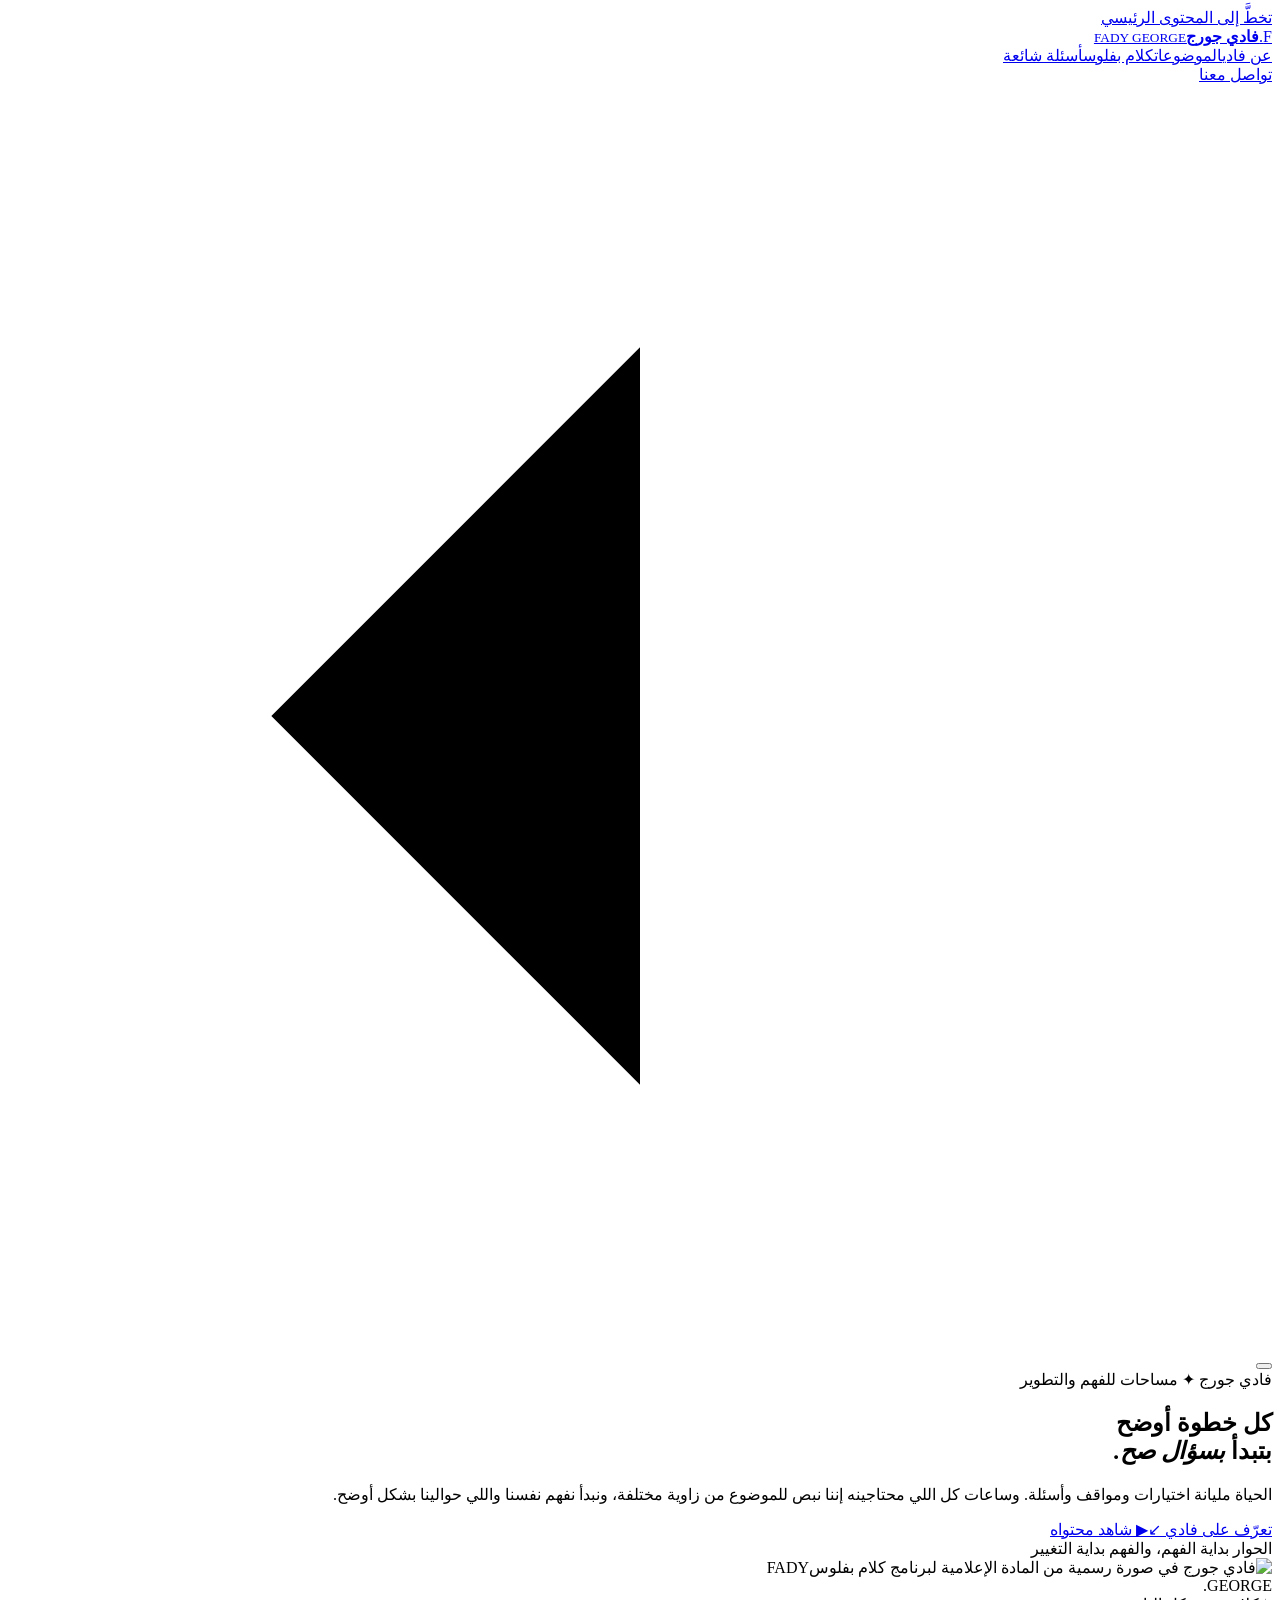
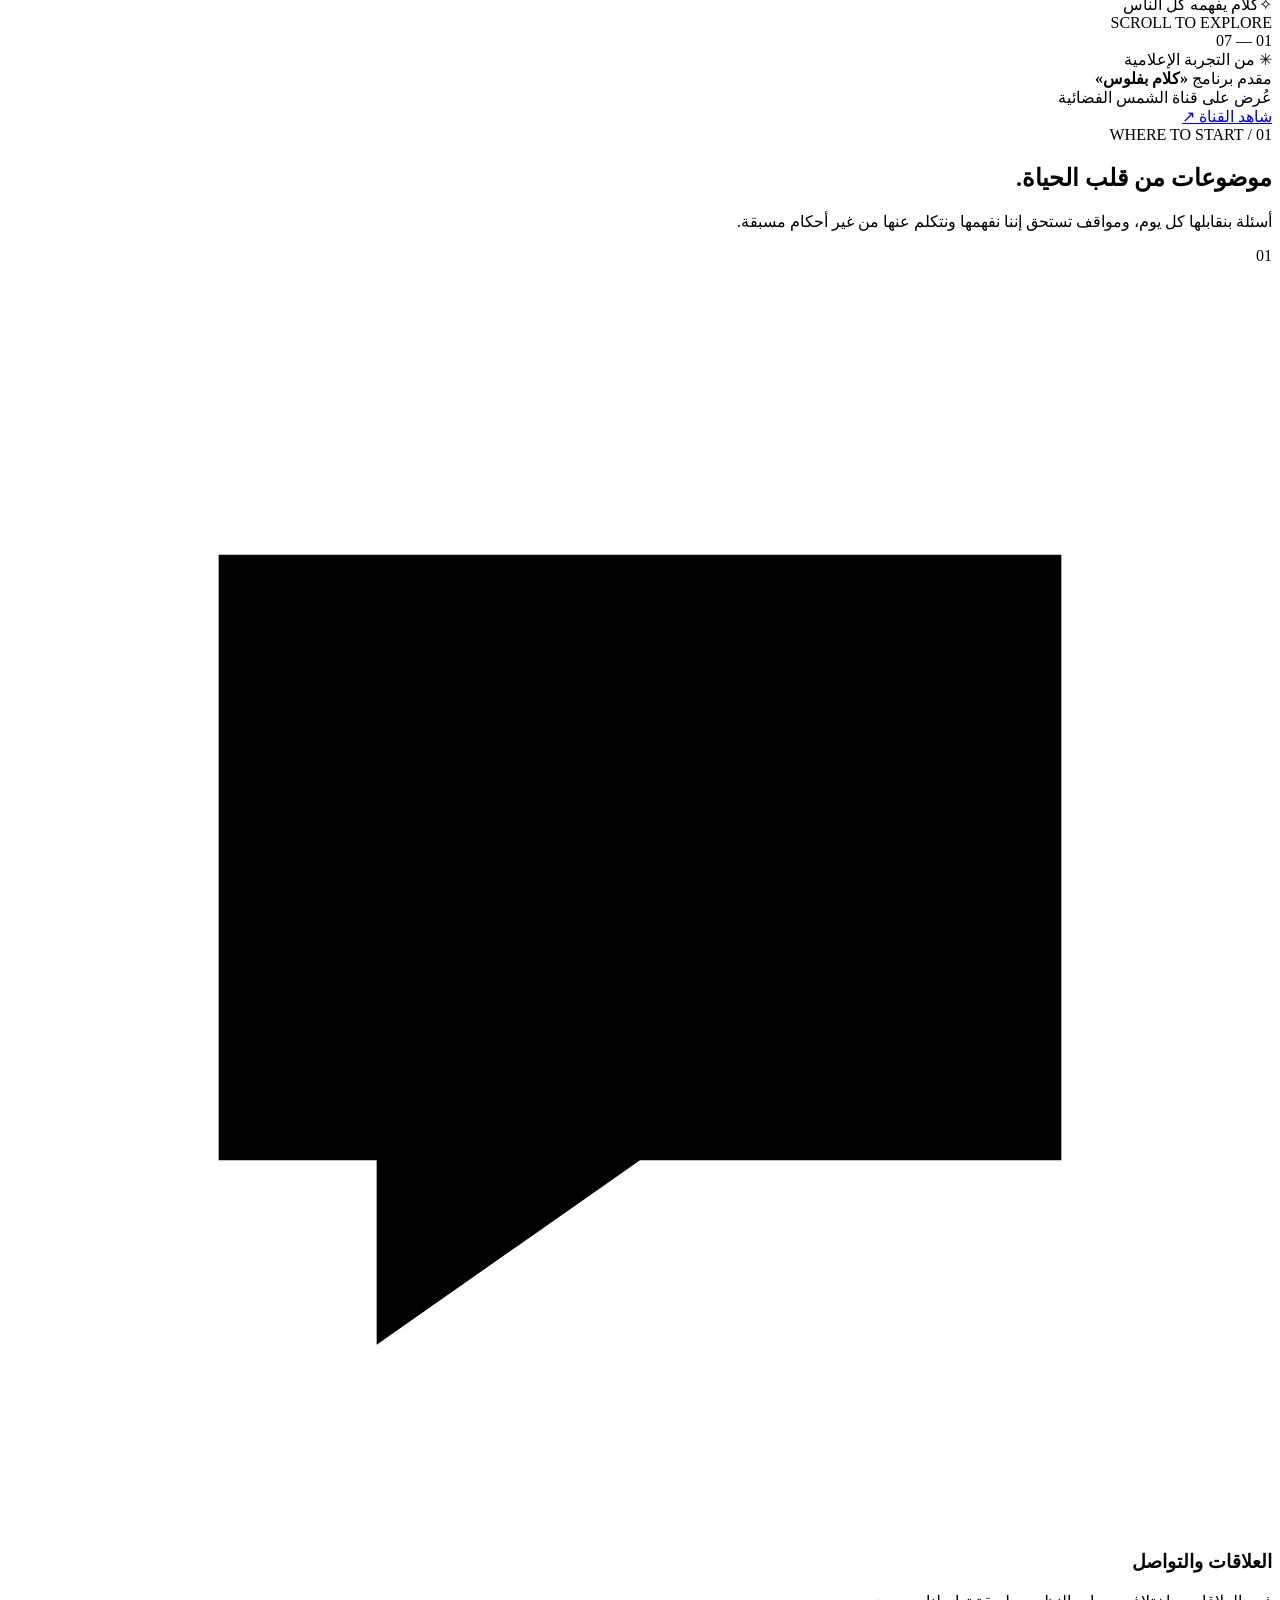
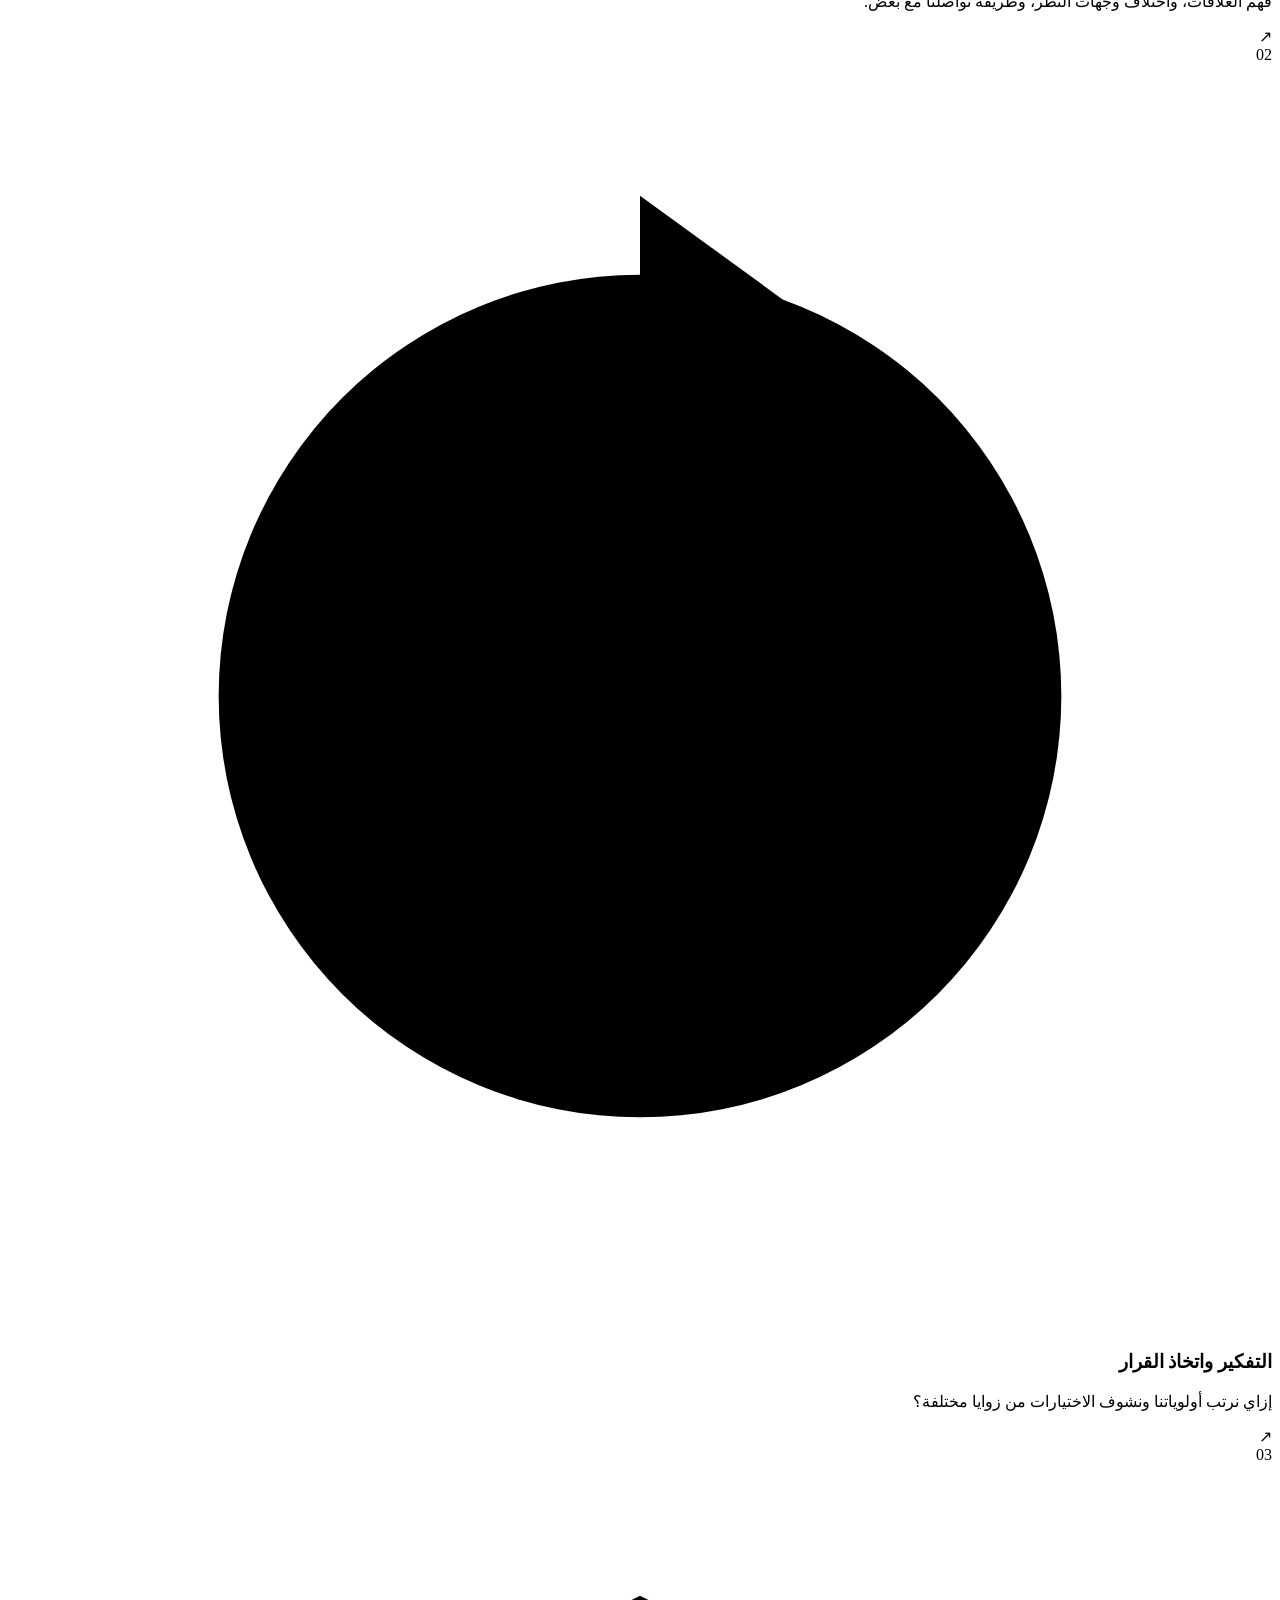
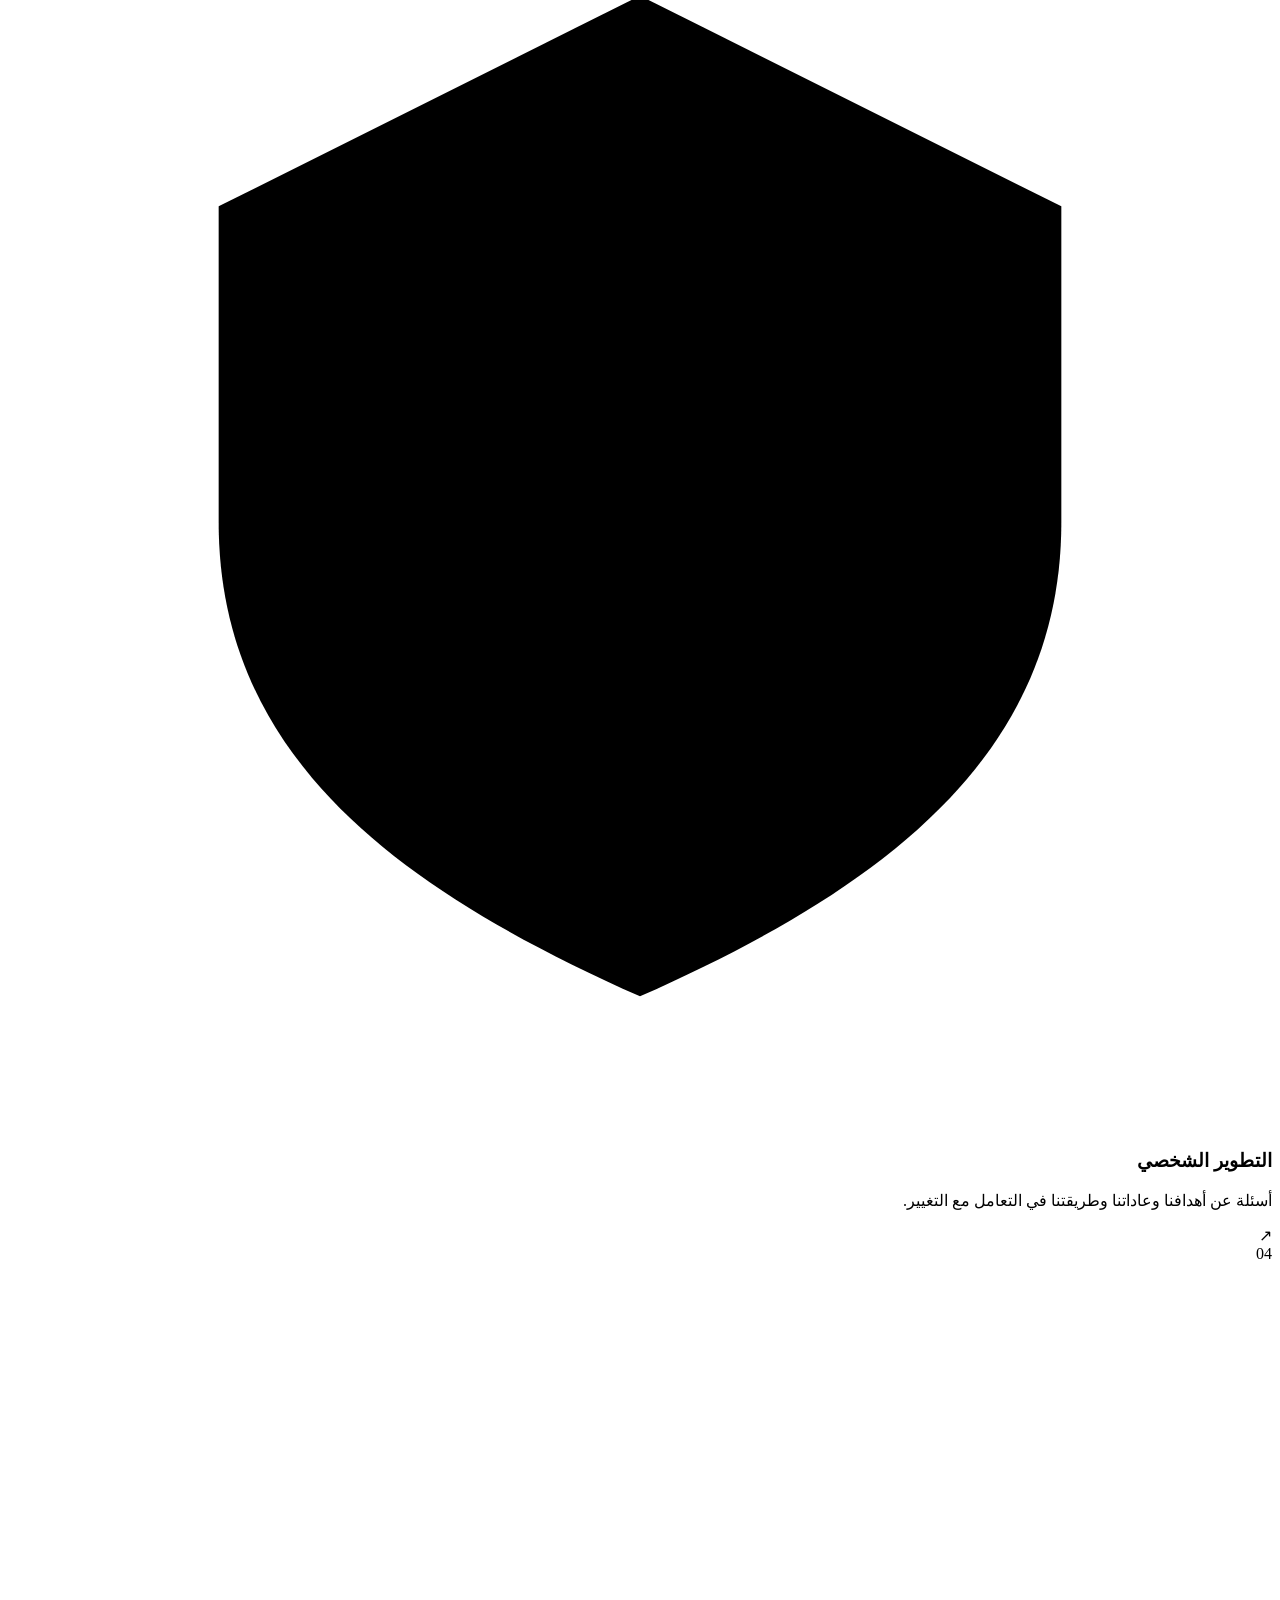
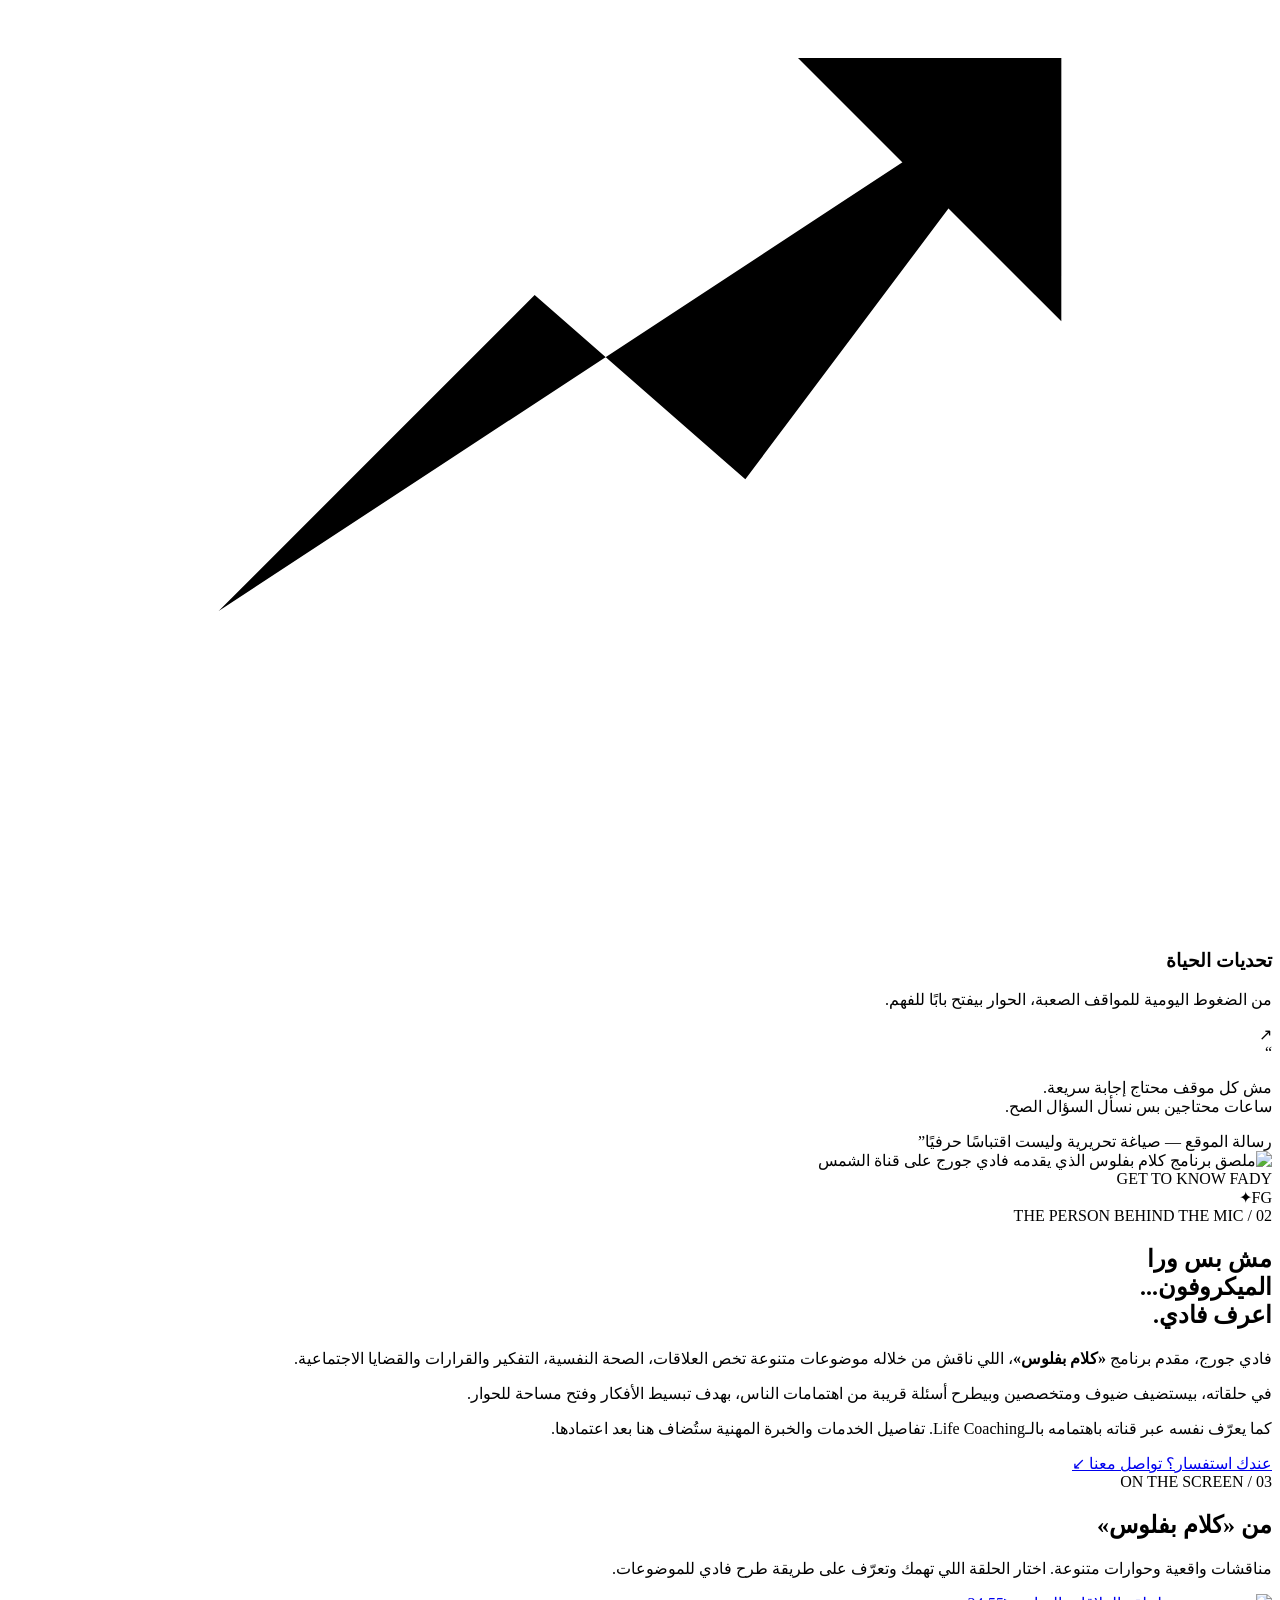
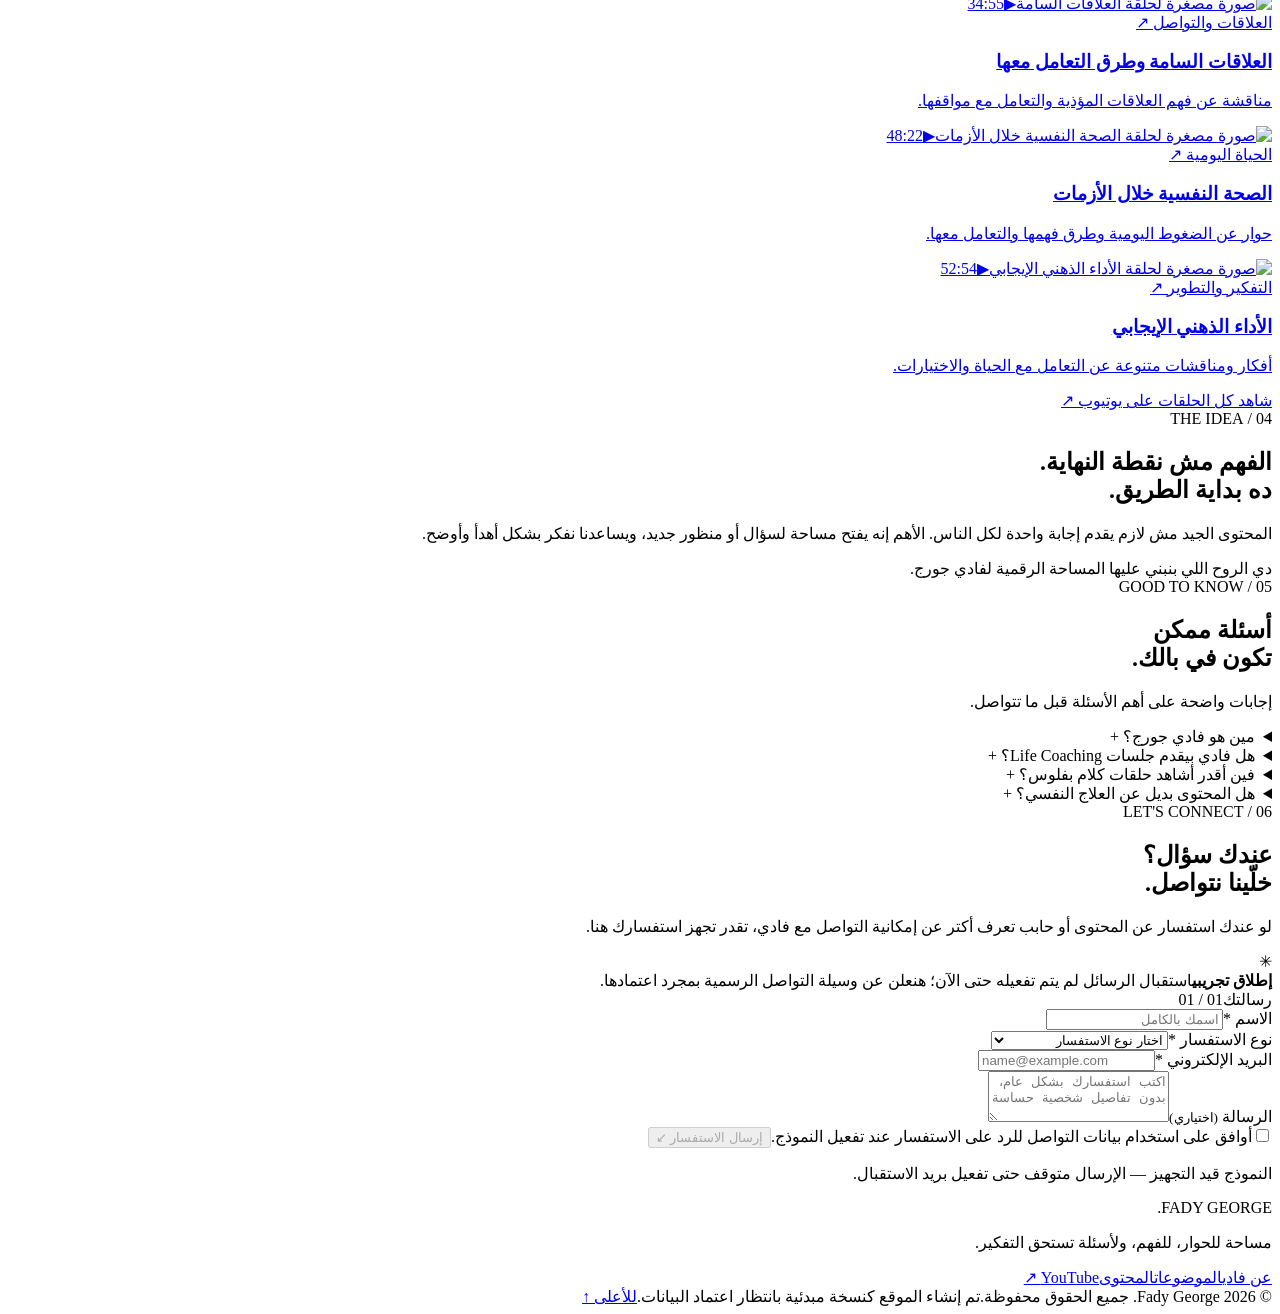
==== index.html @ 12292060 "feat: add Fady George landing page (index.html)" ====
<!doctype html>
<html lang="ar" dir="rtl">
<head>
  <meta charset="UTF-8" />
  <meta name="viewport" content="width=device-width, initial-scale=1" />
  <meta name="theme-color" content="#f6f0e8" />
  <meta name="description" content="تعرّف على فادي جورج، مقدم برنامج كلام بفلوس، واكتشف محتوى عن العلاقات والتفكير وتحديات الحياة اليومية. للاستفسارات والتواصل." />
  <meta property="og:type" content="website" />
  <meta property="og:locale" content="ar_EG" />
  <meta property="og:title" content="فادي جورج | كل خطوة أوضح بتبدأ بسؤال صح" />
  <meta property="og:description" content="فادي جورج — حوارات وأفكار عن العلاقات والقرارات وتطوير الذات. تعرف عليه وعلى برنامج كلام بفلوس." />
  <meta property="og:image" content="/assets/fady-portrait.webp" />
  <meta name="color-scheme" content="light" />
  <link rel="icon" type="image/svg+xml" href="/assets/favicon.svg" />
  <link rel="preconnect" href="https://fonts.googleapis.com" />
  <link rel="preconnect" href="https://fonts.gstatic.com" crossorigin />
  <link href="https://fonts.googleapis.com/css2?family=Cairo:wght@400;500;600;700;800&family=IBM+Plex+Sans+Arabic:wght@400;500;600;700&display=swap" rel="stylesheet" />
  <link rel="stylesheet" href="/styles.css" />
  <script defer src="/script.js"></script>
  <title>فادي جورج | Fady George</title>
</head>
<body>
  <a class="skip-link" href="#main">تخطَّ إلى المحتوى الرئيسي</a>
  <header class="site-header" id="top">
    <div class="container nav-inner">
      <a class="brand" href="#top" aria-label="فادي جورج - الصفحة الرئيسية"><span class="brand-symbol" aria-hidden="true">F<span class="dot">.</span></span><span class="brand-name"><strong>فادي جورج</strong><small>FADY GEORGE</small></span></a>
      <nav class="site-nav" id="site-nav" aria-label="القائمة الرئيسية">
        <a href="#about">عن فادي</a><a href="#topics">الموضوعات</a><a href="#media">كلام بفلوس</a><a href="#questions">أسئلة شائعة</a>
      </nav>
      <a class="nav-cta" href="#contact">تواصل معنا <svg viewBox="0 0 24 24" aria-hidden="true"><path d="M19 12H5m7 7-7-7 7-7"/></svg></a>
      <button class="menu-toggle" id="menu-toggle" type="button" aria-label="فتح القائمة" aria-expanded="false" aria-controls="site-nav"><span></span><span></span><span></span></button>
    </div>
  </header>
  <main id="main">
    <section class="hero" aria-labelledby="hero-title">
      <div class="hero-dust hero-dust-one" aria-hidden="true"></div><div class="hero-dust hero-dust-two" aria-hidden="true"></div>
      <div class="container hero-grid">
        <div class="hero-copy" data-reveal>
          <div class="eyebrow"><span class="eyebrow-line"></span> فادي جورج <span class="eyebrow-star">✦</span> مساحات للفهم والتطوير</div>
          <h1 id="hero-title">كل خطوة أوضح<br />بتبدأ <em>بسؤال صح.</em></h1>
          <p class="hero-description">الحياة مليانة اختيارات ومواقف وأسئلة. وساعات كل اللي محتاجينه إننا نبص للموضوع من زاوية مختلفة، ونبدأ نفهم نفسنا واللي حوالينا بشكل أوضح.</p>
          <div class="hero-actions"><a class="button button-dark" href="#about">تعرّف على فادي <span aria-hidden="true">↙</span></a><a class="button button-text" href="#media"><span class="play-ring" aria-hidden="true">▶</span> شاهد محتواه</a></div>
          <div class="hero-foot"><span class="mini-line"></span><span>الحوار بداية الفهم، والفهم بداية التغيير</span></div>
        </div>
        <div class="hero-visual" data-reveal>
          <div class="photo-arch"><div class="photo-halo"></div><img src="/assets/fady-portrait.webp" alt="فادي جورج في صورة رسمية من المادة الإعلامية لبرنامج كلام بفلوس" width="510" height="527" fetchpriority="high" /><span class="photo-caption">FADY<br>GEORGE<span class="small-dot">.</span></span></div>
          <div class="floating-chip"><span class="chip-icon" aria-hidden="true">✧</span><span>كلام يفهمه كل الناس</span></div>
          <div class="arc-decor" aria-hidden="true"></div>
        </div>
      </div>
      <div class="hero-bottom"><div class="container"><span>SCROLL TO EXPLORE</span><div class="scroll-mark"></div><span>01 — 07</span></div></div>
    </section>
    <section class="media-strip" aria-label="الظهور الإعلامي"><div class="container media-strip-inner"><div class="media-strip-label"><span class="tiny-star">✳</span> من التجربة الإعلامية</div><div class="media-strip-title">مقدم برنامج <strong>«كلام بفلوس»</strong></div><span class="media-divider"></span><div class="media-strip-note">عُرض على قناة الشمس الفضائية</div><a href="https://www.youtube.com/@fadygeorge81" target="_blank" rel="noopener noreferrer" class="media-strip-link">شاهد القناة <span aria-hidden="true">↗</span></a></div></section>
    <section class="section section-topics" id="topics" aria-labelledby="topics-title"><div class="container"><div class="section-heading"><div><span class="section-index">01 / WHERE TO START</span><h2 id="topics-title">موضوعات من <span class="serif-accent">قلب الحياة.</span></h2></div><p>أسئلة بنقابلها كل يوم، ومواقف تستحق إننا نفهمها ونتكلم عنها من غير أحكام مسبقة.</p></div><div class="topics-grid">
      <article class="topic-card topic-card-one"><span class="topic-number">01</span><span class="topic-icon" aria-hidden="true"><svg viewBox="0 0 48 48"><path d="M8 11h32v23H24l-10 7v-7H8z"/><path d="M15 19h18M15 26h13"/></svg></span><div><h3>العلاقات والتواصل</h3><p>فهم العلاقات، واختلاف وجهات النظر، وطريقة تواصلنا مع بعض.</p></div><span class="topic-arrow" aria-hidden="true">↗</span></article>
      <article class="topic-card topic-card-two"><span class="topic-number">02</span><span class="topic-icon" aria-hidden="true"><svg viewBox="0 0 48 48"><circle cx="24" cy="24" r="16"/><circle cx="24" cy="24" r="9"/><path d="M24 5v19l11-11"/></svg></span><div><h3>التفكير واتخاذ القرار</h3><p>إزاي نرتب أولوياتنا ونشوف الاختيارات من زوايا مختلفة؟</p></div><span class="topic-arrow" aria-hidden="true">↗</span></article>
      <article class="topic-card topic-card-three"><span class="topic-number">03</span><span class="topic-icon" aria-hidden="true"><svg viewBox="0 0 48 48"><path d="M24 5 8 13v12c0 9 7 14 16 18 9-4 16-9 16-18V13z"/><path d="m17 24 5 5 10-11"/></svg></span><div><h3>التطوير الشخصي</h3><p>أسئلة عن أهدافنا وعاداتنا وطريقتنا في التعامل مع التغيير.</p></div><span class="topic-arrow" aria-hidden="true">↗</span></article>
      <article class="topic-card topic-card-four"><span class="topic-number">04</span><span class="topic-icon" aria-hidden="true"><svg viewBox="0 0 48 48"><path d="M8 36 20 24l8 7 12-16"/><path d="M30 15h10v10"/><path d="M7 43h35"/></svg></span><div><h3>تحديات الحياة</h3><p>من الضغوط اليومية للمواقف الصعبة، الحوار بيفتح بابًا للفهم.</p></div><span class="topic-arrow" aria-hidden="true">↗</span></article>
    </div></div></section>
    <section class="quote-section"><div class="container quote-inner"><span class="quote-mark" aria-hidden="true">“</span><p>مش كل موقف محتاج إجابة سريعة.<br />ساعات محتاجين بس <span>نسأل السؤال الصح.</span></p><span class="quote-sub">رسالة الموقع — صياغة تحريرية وليست اقتباسًا حرفيًا</span><span class="quote-mark-end" aria-hidden="true">”</span></div></section>
    <section class="section about-section" id="about" aria-labelledby="about-title"><div class="container about-grid"><div class="about-visual"><div class="about-frame"><img src="/assets/program-poster.webp" alt="ملصق برنامج كلام بفلوس الذي يقدمه فادي جورج على قناة الشمس" loading="lazy" width="1050" height="1050" /></div><span class="about-vertical">GET TO KNOW FADY</span><div class="about-stamp" aria-hidden="true">FG<span>✦</span></div></div><div class="about-copy"><span class="section-index">02 / THE PERSON BEHIND THE MIC</span><h2 id="about-title">مش بس ورا<br />الميكروفون...<br /><span class="serif-accent">اعرف فادي.</span></h2><div class="gold-rule"></div><p>فادي جورج، مقدم برنامج <strong>«كلام بفلوس»</strong>، اللي ناقش من خلاله موضوعات متنوعة تخص العلاقات، الصحة النفسية، التفكير والقرارات والقضايا الاجتماعية.</p><p>في حلقاته، بيستضيف ضيوف ومتخصصين وبيطرح أسئلة قريبة من اهتمامات الناس، بهدف تبسيط الأفكار وفتح مساحة للحوار.</p><p class="about-caveat">كما يعرّف نفسه عبر قناته باهتمامه بالـLife Coaching. تفاصيل الخدمات والخبرة المهنية ستُضاف هنا بعد اعتمادها.</p><a class="inline-link" href="#contact">عندك استفسار؟ تواصل معنا <span aria-hidden="true">↙</span></a></div></div></section>
    <section class="section episodes-section" id="media" aria-labelledby="media-title"><div class="container"><div class="section-heading dark-heading"><div><span class="section-index">03 / ON THE SCREEN</span><h2 id="media-title">من «كلام <span class="serif-accent">بفلوس»</span></h2></div><p>مناقشات واقعية وحوارات متنوعة. اختار الحلقة اللي تهمك وتعرّف على طريقة طرح فادي للموضوعات.</p></div><div class="episode-grid">
      <a class="episode-card" href="https://www.youtube.com/watch?v=IcgzYA--VwU" target="_blank" rel="noopener noreferrer"><div class="episode-image"><img src="https://i.ytimg.com/vi/IcgzYA--VwU/hqdefault.jpg" loading="lazy" alt="صورة مصغرة لحلقة العلاقات السامة" width="480" height="360"/><span class="episode-play" aria-hidden="true">▶</span><span class="episode-duration">34:55</span></div><div class="episode-meta">العلاقات والتواصل <span>↗</span></div><h3>العلاقات السامة وطرق التعامل معها</h3><p>مناقشة عن فهم العلاقات المؤذية والتعامل مع مواقفها.</p></a>
      <a class="episode-card" href="https://www.youtube.com/watch?v=9stnJ9EFRZ8" target="_blank" rel="noopener noreferrer"><div class="episode-image"><img src="https://i.ytimg.com/vi/9stnJ9EFRZ8/hqdefault.jpg" loading="lazy" alt="صورة مصغرة لحلقة الصحة النفسية خلال الأزمات" width="480" height="360"/><span class="episode-play" aria-hidden="true">▶</span><span class="episode-duration">48:22</span></div><div class="episode-meta">الحياة اليومية <span>↗</span></div><h3>الصحة النفسية خلال الأزمات</h3><p>حوار عن الضغوط اليومية وطرق فهمها والتعامل معها.</p></a>
      <a class="episode-card" href="https://www.youtube.com/watch?v=5PgSx5adTw0" target="_blank" rel="noopener noreferrer"><div class="episode-image"><img src="https://i.ytimg.com/vi/5PgSx5adTw0/hqdefault.jpg" loading="lazy" alt="صورة مصغرة لحلقة الأداء الذهني الإيجابي" width="480" height="360"/><span class="episode-play" aria-hidden="true">▶</span><span class="episode-duration">52:54</span></div><div class="episode-meta">التفكير والتطوير <span>↗</span></div><h3>الأداء الذهني الإيجابي</h3><p>أفكار ومناقشات متنوعة عن التعامل مع الحياة والاختيارات.</p></a>
    </div><div class="episodes-footer"><a class="button button-outline-light" href="https://www.youtube.com/@fadygeorge81" target="_blank" rel="noopener noreferrer">شاهد كل الحلقات على يوتيوب <span aria-hidden="true">↗</span></a></div></div></section>
    <section class="section philosophy-section"><div class="container philosophy-grid"><div><span class="section-index">04 / THE IDEA</span><h2>الفهم مش نقطة النهاية.<br /><span class="serif-accent">ده بداية الطريق.</span></h2></div><div class="philosophy-copy"><p>المحتوى الجيد مش لازم يقدم إجابة واحدة لكل الناس. الأهم إنه يفتح مساحة لسؤال أو منظور جديد، ويساعدنا نفكر بشكل أهدأ وأوضح.</p><span>دي الروح اللي بنبني عليها المساحة الرقمية لفادي جورج.</span></div></div></section>
    <section class="section faq-section" id="questions" aria-labelledby="faq-title"><div class="container faq-grid"><div class="faq-intro"><span class="section-index">05 / GOOD TO KNOW</span><h2 id="faq-title">أسئلة ممكن<br /><span class="serif-accent">تكون في بالك.</span></h2><p>إجابات واضحة على أهم الأسئلة قبل ما تتواصل.</p></div><div class="faq-list"><details><summary>مين هو فادي جورج؟ <span aria-hidden="true">+</span></summary><p>فادي جورج مقدم برنامج «كلام بفلوس» الذي عُرض على قناة الشمس، ويتناول من خلال محتواه موضوعات اجتماعية وحياتية متنوعة.</p></details><details><summary>هل فادي بيقدم جلسات Life Coaching؟ <span aria-hidden="true">+</span></summary><p>القناة بتعرّف فادي في مجال الـLife Coaching، لكن تفاصيل إتاحة الجلسات والخدمات لم يتم تأكيدها بعد. تقدر تتابع التحديثات أو ترسل استفسارًا بعد تفعيل وسيلة التواصل الرسمية.</p></details><details><summary>فين أقدر أشاهد حلقات كلام بفلوس؟ <span aria-hidden="true">+</span></summary><p>تقدر تشاهد الحلقات المتاحة على <a href="https://www.youtube.com/@fadygeorge81" target="_blank" rel="noopener noreferrer">قناة كلام بفلوس على يوتيوب</a>.</p></details><details><summary>هل المحتوى بديل عن العلاج النفسي؟ <span aria-hidden="true">+</span></summary><p>لا. محتوى التطوير الشخصي والنقاشات العامة مش بديل عن التشخيص أو العلاج أو المتابعة مع متخصص في الصحة النفسية.</p></details></div></div></section>
    <section class="contact-section" id="contact" aria-labelledby="contact-title"><div class="container contact-grid"><div class="contact-intro"><span class="section-index">06 / LET'S CONNECT</span><h2 id="contact-title">عندك سؤال؟<br /><span class="serif-accent">خلّينا نتواصل.</span></h2><p>لو عندك استفسار عن المحتوى أو حابب تعرف أكتر عن إمكانية التواصل مع فادي، تقدر تجهز استفسارك هنا.</p><div class="contact-note"><span class="note-star" aria-hidden="true">✳</span><div><strong>إطلاق تجريبي</strong><span>استقبال الرسائل لم يتم تفعيله حتى الآن؛ هنعلن عن وسيلة التواصل الرسمية بمجرد اعتمادها.</span></div></div></div><div class="contact-card"><form id="contact-form" novalidate><div class="form-heading"><span>رسالتك</span><span class="form-step">01 / 01</span></div><div class="form-field"><label for="name">الاسم <span>*</span></label><input id="name" name="name" type="text" autocomplete="name" placeholder="اسمك بالكامل" required minlength="2" maxlength="100" /></div><div class="form-field"><label for="reason">نوع الاستفسار <span>*</span></label><select id="reason" name="reason" required><option value="" selected disabled>اختار نوع الاستفسار</option><option value="coaching">استفسار عن Life Coaching</option><option value="content">سؤال عن المحتوى</option><option value="collab">تعاون أو ظهور إعلامي</option><option value="other">استفسار آخر</option></select></div><div class="form-field"><label for="email">البريد الإلكتروني <span>*</span></label><input id="email" name="email" type="email" autocomplete="email" placeholder="name@example.com" required maxlength="200" dir="ltr" /></div><div class="form-field"><label for="message">الرسالة <small>(اختياري)</small></label><textarea id="message" name="message" rows="3" maxlength="1000" placeholder="اكتب استفسارك بشكل عام، بدون تفاصيل شخصية حساسة"></textarea></div><label class="form-consent"><input type="checkbox" id="consent" name="consent" required /><span>أوافق على استخدام بيانات التواصل للرد على الاستفسار عند تفعيل النموذج.</span></label><button class="button button-dark form-submit" type="submit" disabled aria-describedby="form-status">إرسال الاستفسار <span aria-hidden="true">↙</span></button><p id="form-status" class="form-status" role="status">النموذج قيد التجهيز — الإرسال متوقف حتى تفعيل بريد الاستقبال.</p></form></div></div></section>
  </main>
  <footer class="site-footer"><div class="container footer-top"><div><div class="footer-wordmark">FADY <span>GEORGE.</span></div><p>مساحة للحوار، للفهم، ولأسئلة تستحق التفكير.</p></div><div class="footer-links"><a href="#about">عن فادي</a><a href="#topics">الموضوعات</a><a href="#media">المحتوى</a><a href="https://www.youtube.com/@fadygeorge81" target="_blank" rel="noopener noreferrer">YouTube ↗</a></div></div><div class="container footer-bottom"><span>© <span id="year">2026</span> Fady George. جميع الحقوق محفوظة.</span><span>تم إنشاء الموقع كنسخة مبدئية بانتظار اعتماد البيانات.</span><a href="#top">للأعلى ↑</a></div></footer>
</body>
</html>
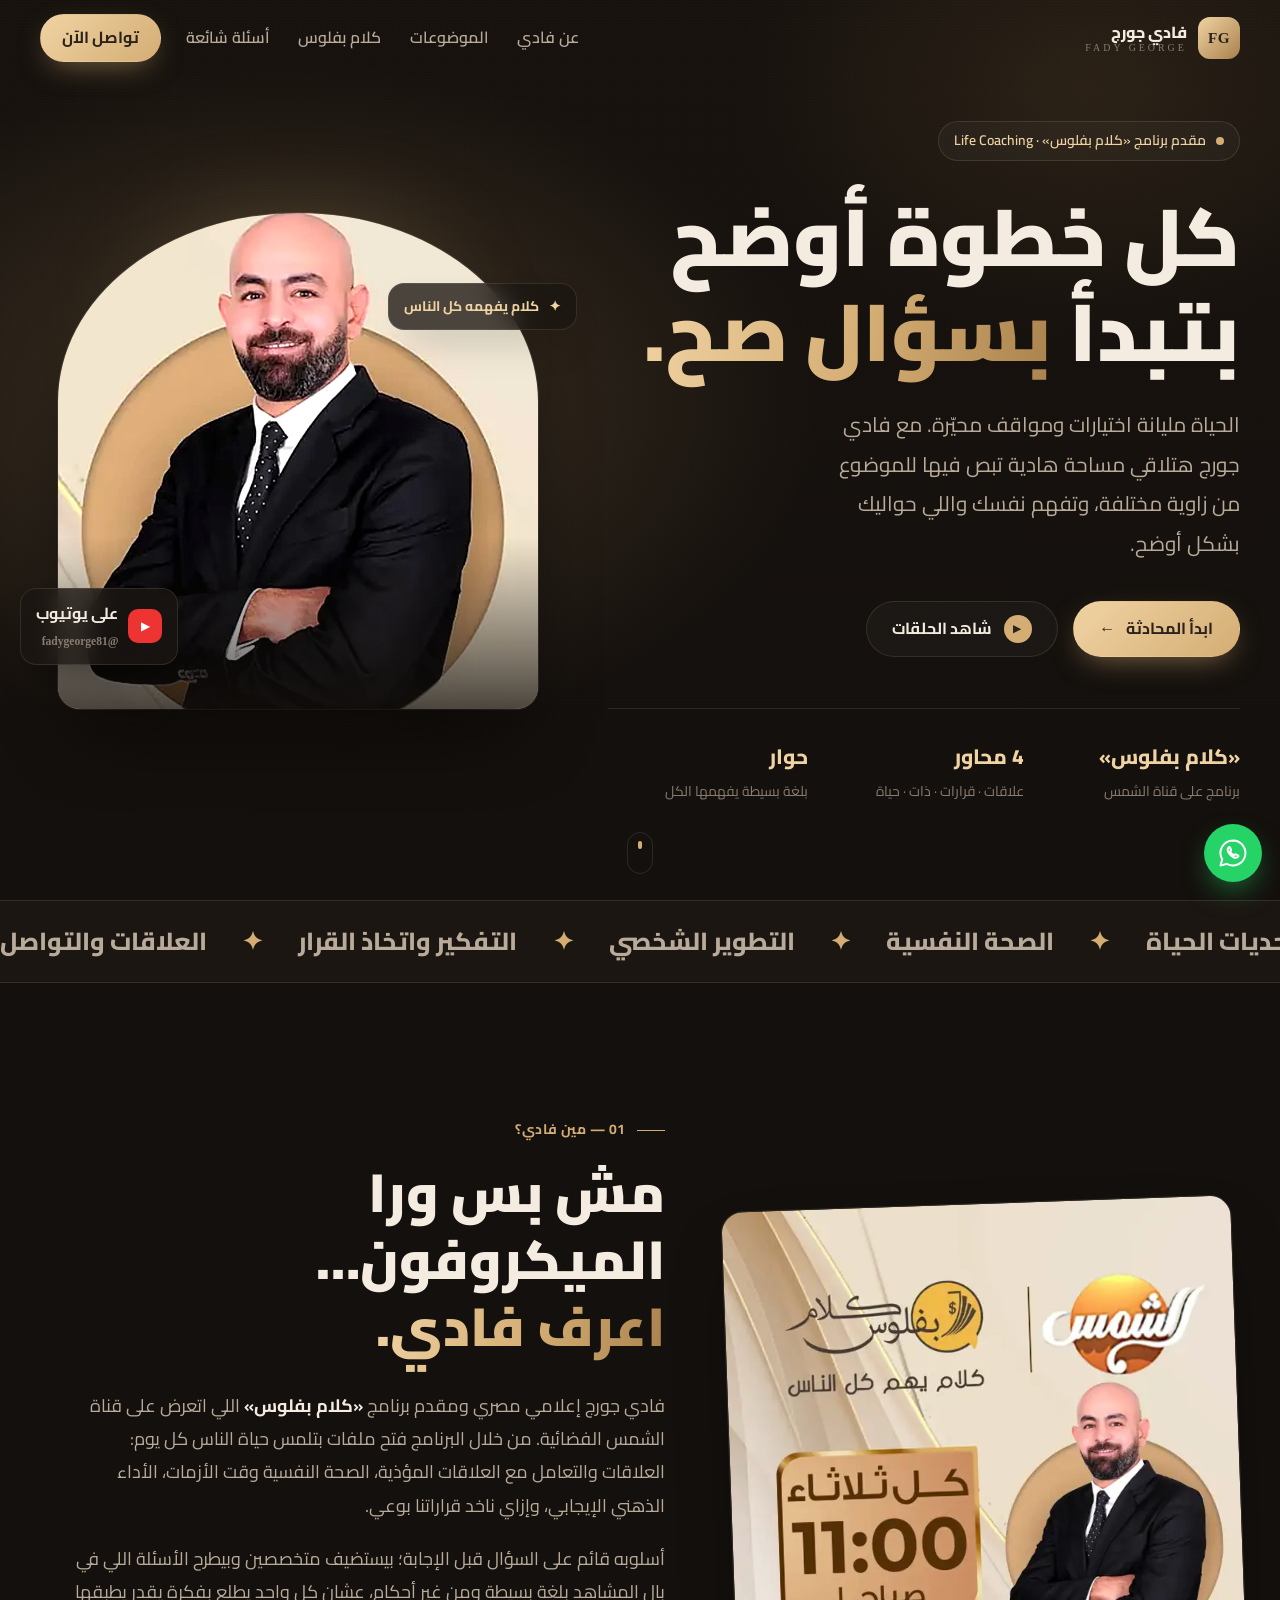
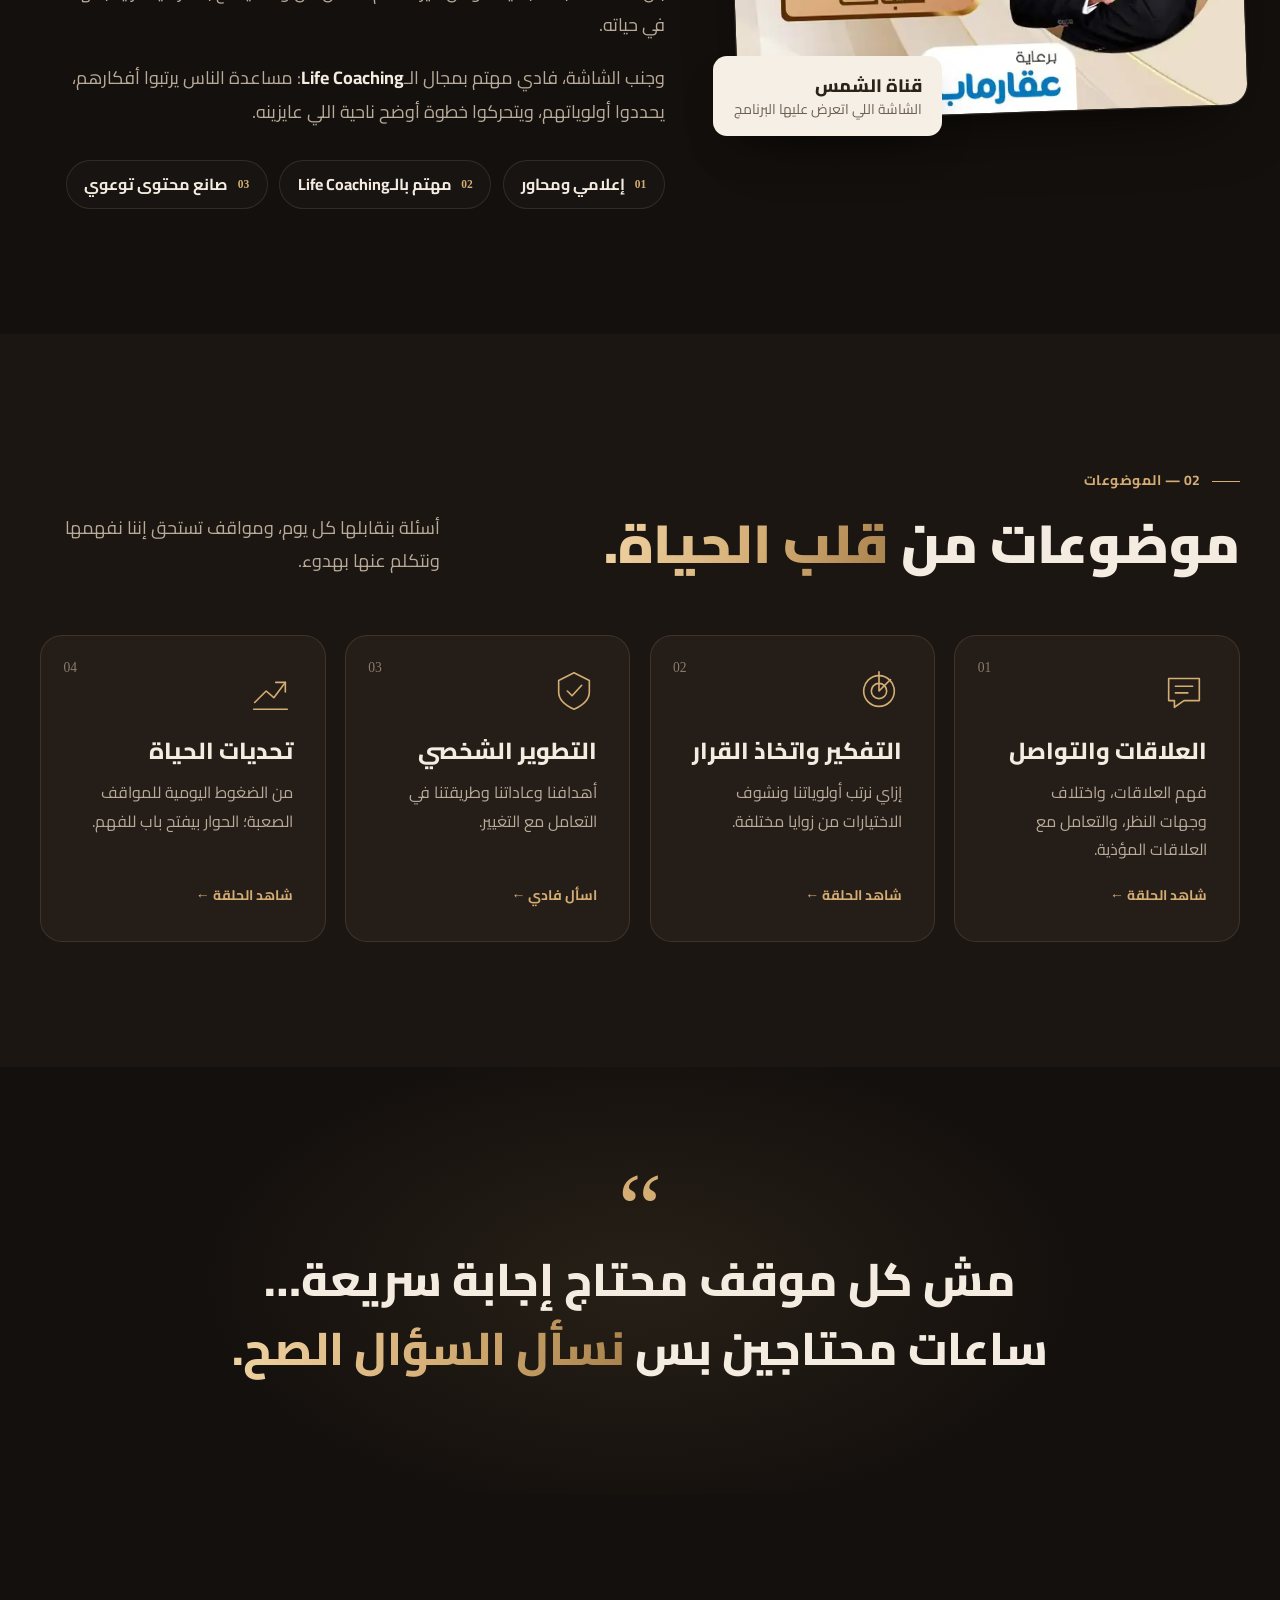
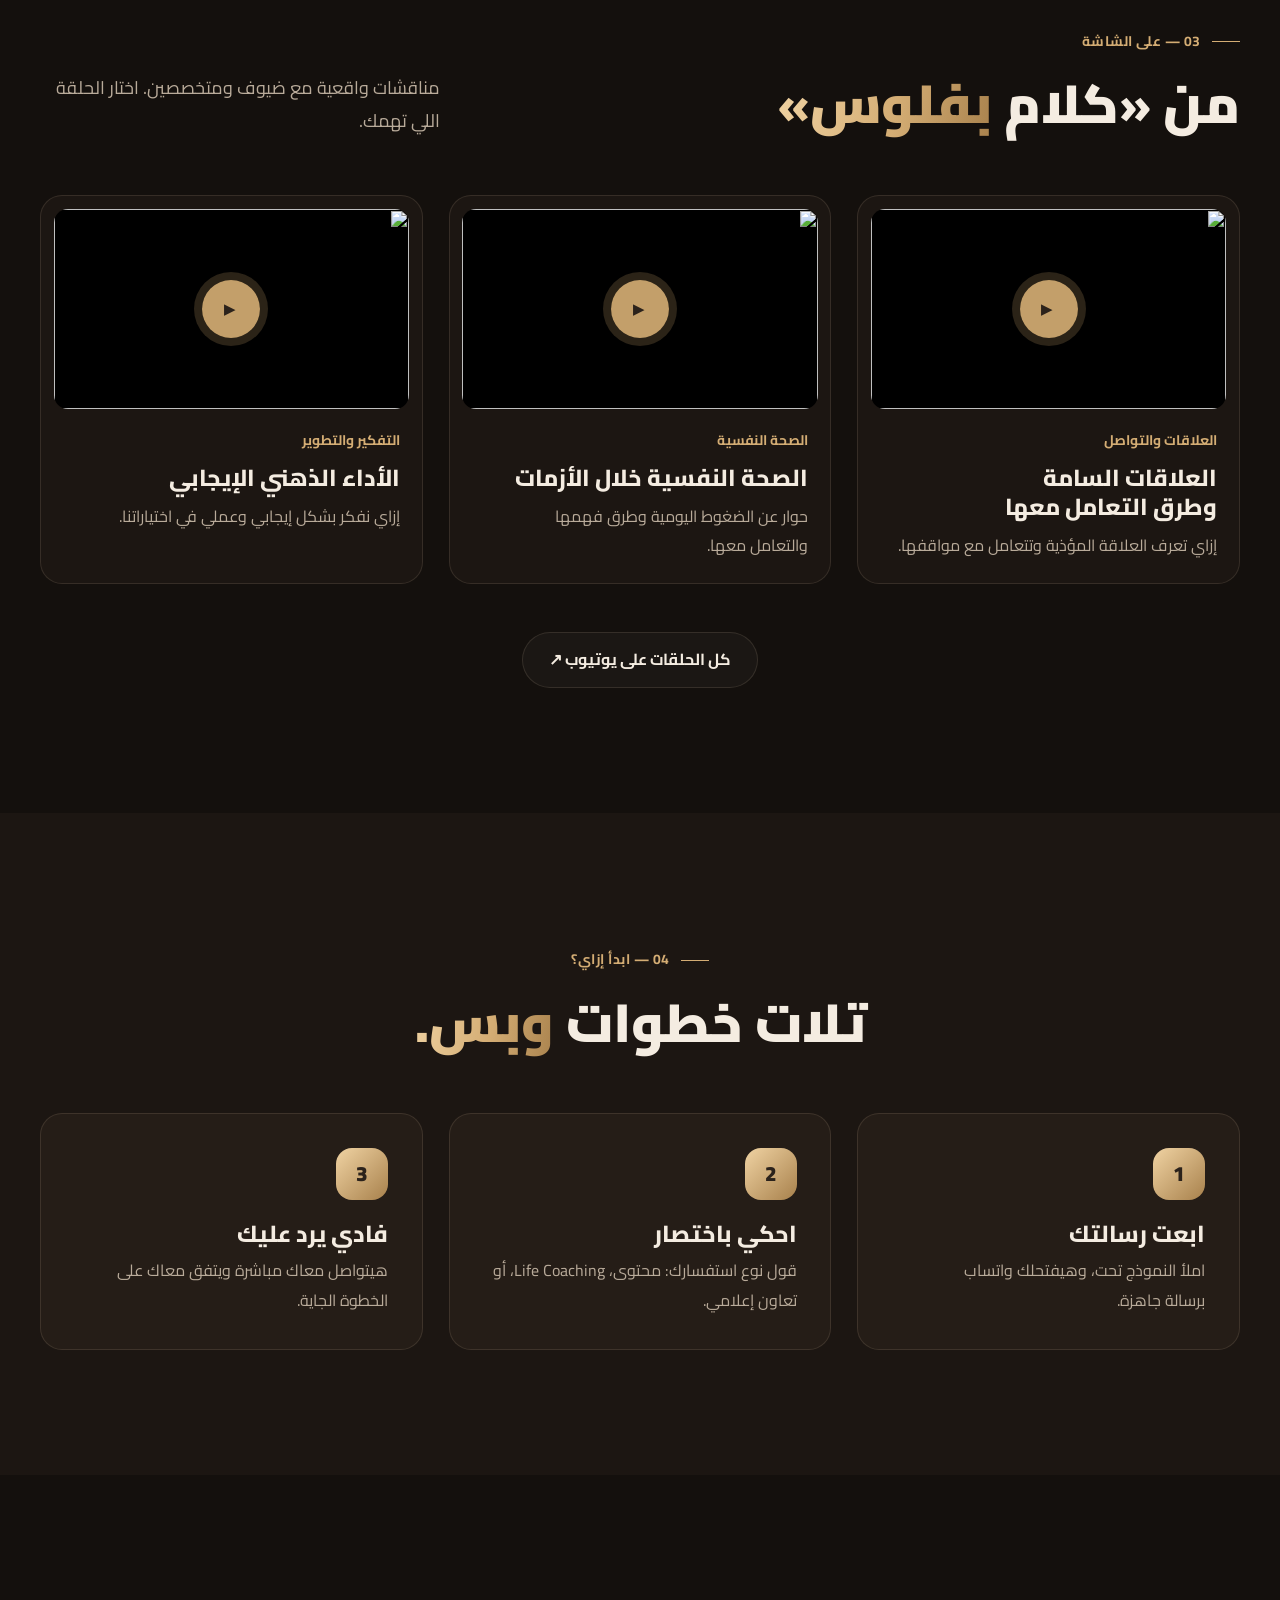
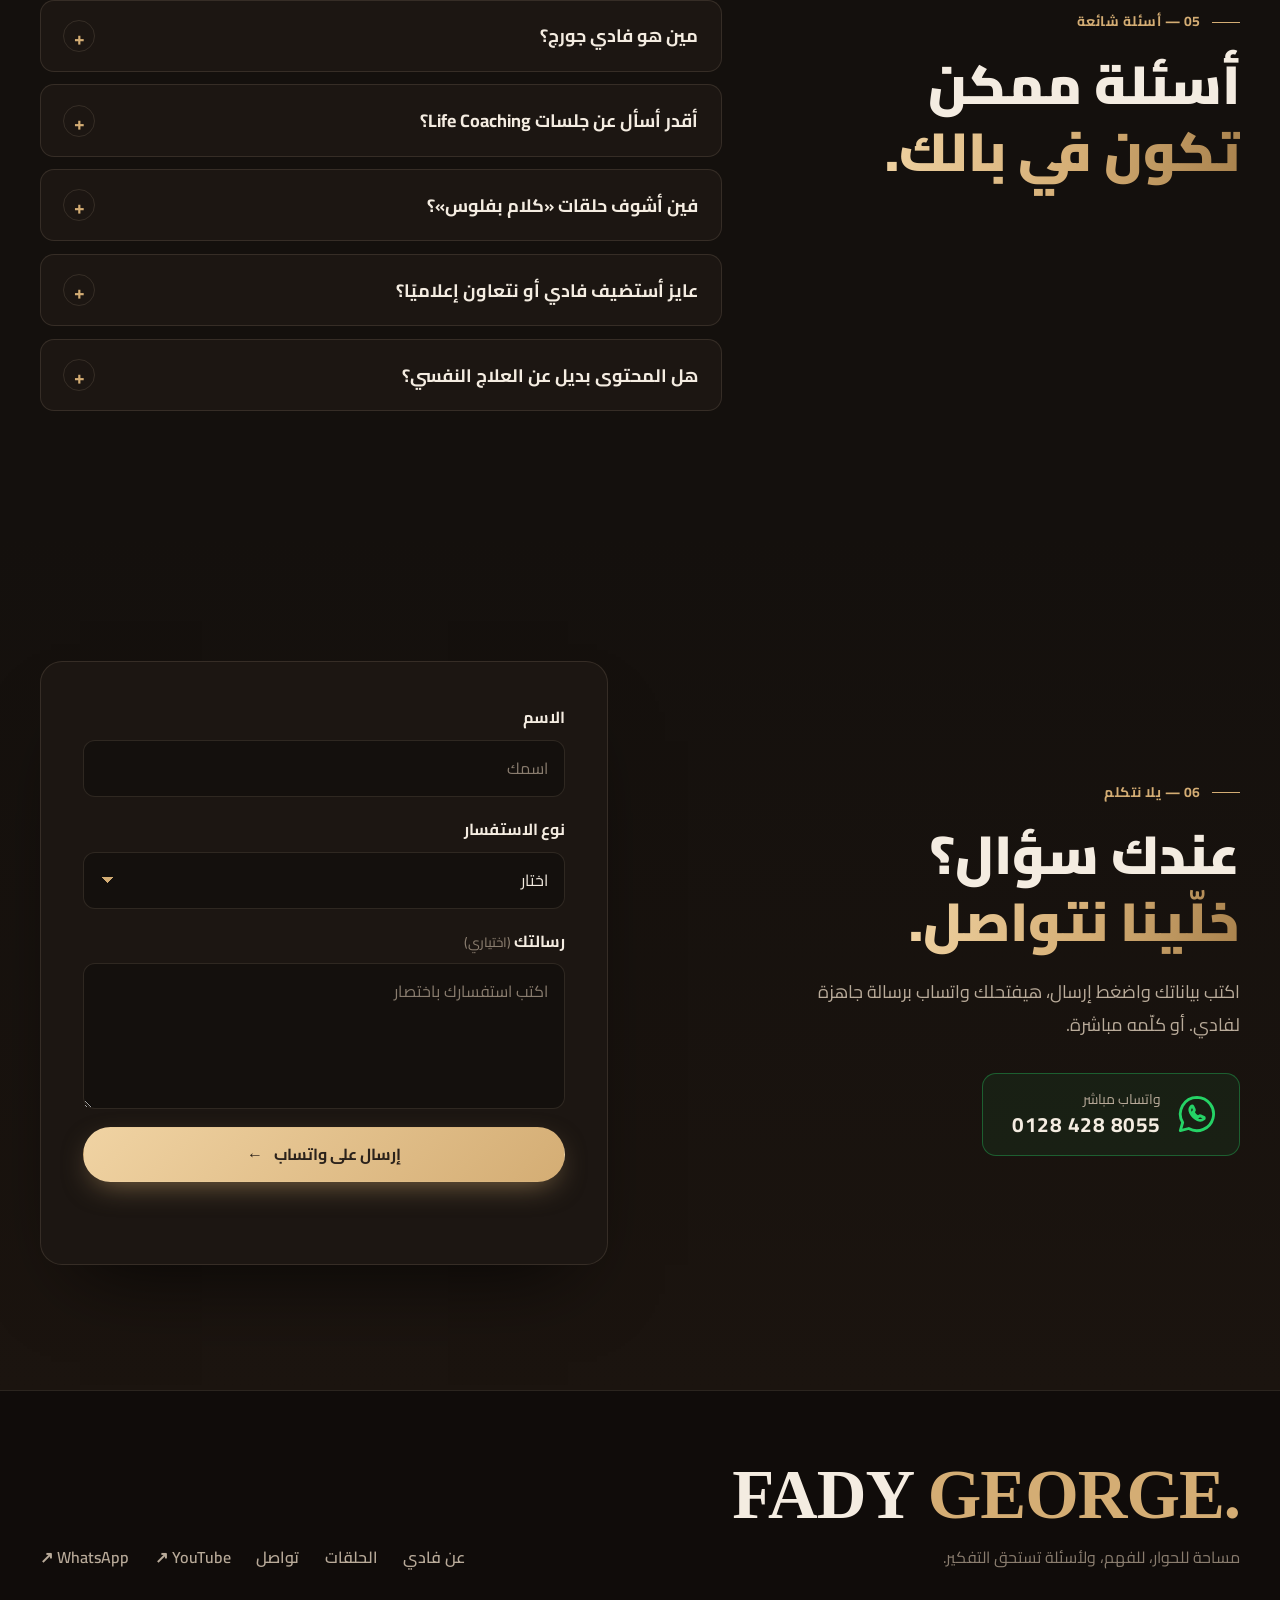
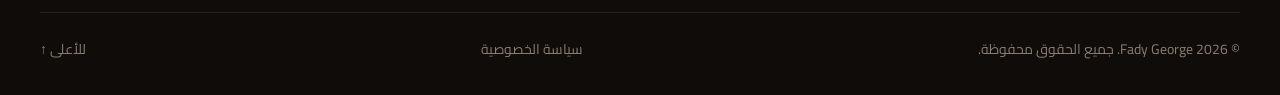
==== commit d04a9219: "Redesign landing page: dark premium theme, fluid responsive type, WhatsApp contact - Rewrite copy wi" ====
--- a/index.html
+++ b/index.html
@@ -2,72 +2,238 @@
 <html lang="ar" dir="rtl">
 <head>
   <meta charset="UTF-8" />
-  <meta name="viewport" content="width=device-width, initial-scale=1" />
-  <meta name="theme-color" content="#f6f0e8" />
-  <meta name="description" content="تعرّف على فادي جورج، مقدم برنامج كلام بفلوس، واكتشف محتوى عن العلاقات والتفكير وتحديات الحياة اليومية. للاستفسارات والتواصل." />
-  <meta property="og:type" content="website" />
+  <meta name="viewport" content="width=device-width, initial-scale=1, viewport-fit=cover" />
+  <title>فادي جورج | مقدم برنامج كلام بفلوس و Life Coach</title>
+  <meta name="description" content="فادي جورج، مقدم برنامج «كلام بفلوس» على قناة الشمس ومهتم بالـLife Coaching. حوارات عن العلاقات والتفكير والقرارات وتحديات الحياة. تواصل مباشرة عبر واتساب." />
+  <link rel="canonical" href="https://fady-george.pages.dev/" />
+  <meta name="theme-color" content="#14100d" />
+  <meta name="color-scheme" content="dark light" />
+  <meta property="og:type" content="profile" />
   <meta property="og:locale" content="ar_EG" />
+  <meta property="og:site_name" content="Fady George" />
+  <meta property="og:url" content="https://fady-george.pages.dev/" />
   <meta property="og:title" content="فادي جورج | كل خطوة أوضح بتبدأ بسؤال صح" />
-  <meta property="og:description" content="فادي جورج — حوارات وأفكار عن العلاقات والقرارات وتطوير الذات. تعرف عليه وعلى برنامج كلام بفلوس." />
-  <meta property="og:image" content="/assets/fady-portrait.webp" />
-  <meta name="color-scheme" content="light" />
+  <meta property="og:description" content="حوارات وأفكار عن العلاقات والقرارات وتطوير الذات مع مقدم برنامج «كلام بفلوس»." />
+  <meta property="og:image" content="https://fady-george.pages.dev/assets/og-image.jpg" />
+  <meta property="og:image:width" content="1200" />
+  <meta property="og:image:height" content="630" />
+  <meta name="twitter:card" content="summary_large_image" />
+  <meta name="twitter:title" content="فادي جورج | كل خطوة أوضح بتبدأ بسؤال صح" />
+  <meta name="twitter:image" content="https://fady-george.pages.dev/assets/og-image.jpg" />
   <link rel="icon" type="image/svg+xml" href="/assets/favicon.svg" />
   <link rel="preconnect" href="https://fonts.googleapis.com" />
   <link rel="preconnect" href="https://fonts.gstatic.com" crossorigin />
-  <link href="https://fonts.googleapis.com/css2?family=Cairo:wght@400;500;600;700;800&family=IBM+Plex+Sans+Arabic:wght@400;500;600;700&display=swap" rel="stylesheet" />
+  <link href="https://fonts.googleapis.com/css2?family=Cairo:wght@400;500;600;700;800;900&display=swap" rel="stylesheet" />
+  <link rel="preload" as="image" href="/assets/fady-portrait@2x.webp" />
   <link rel="stylesheet" href="/styles.css" />
   <script defer src="/script.js"></script>
-  <title>فادي جورج | Fady George</title>
+  <script type="application/ld+json">
+  {"@context":"https://schema.org","@type":"Person","name":"Fady George","alternateName":"فادي جورج","url":"https://fady-george.pages.dev/","image":"https://fady-george.pages.dev/assets/fady-portrait@2x.webp","jobTitle":"مقدم برنامج كلام بفلوس","knowsAbout":["Life Coaching","العلاقات","تطوير الذات","اتخاذ القرار"],"telephone":"+201284288055","sameAs":["https://www.youtube.com/@fadygeorge81"]}
+  </script>
 </head>
 <body>
-  <a class="skip-link" href="#main">تخطَّ إلى المحتوى الرئيسي</a>
-  <header class="site-header" id="top">
-    <div class="container nav-inner">
-      <a class="brand" href="#top" aria-label="فادي جورج - الصفحة الرئيسية"><span class="brand-symbol" aria-hidden="true">F<span class="dot">.</span></span><span class="brand-name"><strong>فادي جورج</strong><small>FADY GEORGE</small></span></a>
-      <nav class="site-nav" id="site-nav" aria-label="القائمة الرئيسية">
-        <a href="#about">عن فادي</a><a href="#topics">الموضوعات</a><a href="#media">كلام بفلوس</a><a href="#questions">أسئلة شائعة</a>
+  <a class="skip-link" href="#main">تخطَّ إلى المحتوى</a>
+
+  <header class="header" id="top">
+    <div class="wrap header-in">
+      <a class="brand" href="#top" aria-label="فادي جورج - الرئيسية">
+        <span class="brand-mark" aria-hidden="true">FG</span>
+        <span class="brand-txt"><strong>فادي جورج</strong><small>FADY GEORGE</small></span>
+      </a>
+      <nav class="nav" id="nav" aria-label="القائمة الرئيسية">
+        <a href="#about">عن فادي</a>
+        <a href="#topics">الموضوعات</a>
+        <a href="#media">كلام بفلوس</a>
+        <a href="#faq">أسئلة شائعة</a>
+        <a class="nav-mobile-cta" href="#contact">تواصل الآن</a>
       </nav>
-      <a class="nav-cta" href="#contact">تواصل معنا <svg viewBox="0 0 24 24" aria-hidden="true"><path d="M19 12H5m7 7-7-7 7-7"/></svg></a>
-      <button class="menu-toggle" id="menu-toggle" type="button" aria-label="فتح القائمة" aria-expanded="false" aria-controls="site-nav"><span></span><span></span><span></span></button>
+      <a class="btn btn-gold btn-sm header-cta" href="#contact">تواصل الآن</a>
+      <button class="burger" id="burger" type="button" aria-label="فتح القائمة" aria-expanded="false" aria-controls="nav"><span></span><span></span></button>
     </div>
   </header>
+
   <main id="main">
+    <!-- HERO -->
     <section class="hero" aria-labelledby="hero-title">
-      <div class="hero-dust hero-dust-one" aria-hidden="true"></div><div class="hero-dust hero-dust-two" aria-hidden="true"></div>
-      <div class="container hero-grid">
-        <div class="hero-copy" data-reveal>
-          <div class="eyebrow"><span class="eyebrow-line"></span> فادي جورج <span class="eyebrow-star">✦</span> مساحات للفهم والتطوير</div>
-          <h1 id="hero-title">كل خطوة أوضح<br />بتبدأ <em>بسؤال صح.</em></h1>
-          <p class="hero-description">الحياة مليانة اختيارات ومواقف وأسئلة. وساعات كل اللي محتاجينه إننا نبص للموضوع من زاوية مختلفة، ونبدأ نفهم نفسنا واللي حوالينا بشكل أوضح.</p>
-          <div class="hero-actions"><a class="button button-dark" href="#about">تعرّف على فادي <span aria-hidden="true">↙</span></a><a class="button button-text" href="#media"><span class="play-ring" aria-hidden="true">▶</span> شاهد محتواه</a></div>
-          <div class="hero-foot"><span class="mini-line"></span><span>الحوار بداية الفهم، والفهم بداية التغيير</span></div>
-        </div>
-        <div class="hero-visual" data-reveal>
-          <div class="photo-arch"><div class="photo-halo"></div><img src="/assets/fady-portrait.webp" alt="فادي جورج في صورة رسمية من المادة الإعلامية لبرنامج كلام بفلوس" width="510" height="527" fetchpriority="high" /><span class="photo-caption">FADY<br>GEORGE<span class="small-dot">.</span></span></div>
-          <div class="floating-chip"><span class="chip-icon" aria-hidden="true">✧</span><span>كلام يفهمه كل الناس</span></div>
-          <div class="arc-decor" aria-hidden="true"></div>
-        </div>
-      </div>
-      <div class="hero-bottom"><div class="container"><span>SCROLL TO EXPLORE</span><div class="scroll-mark"></div><span>01 — 07</span></div></div>
-    </section>
-    <section class="media-strip" aria-label="الظهور الإعلامي"><div class="container media-strip-inner"><div class="media-strip-label"><span class="tiny-star">✳</span> من التجربة الإعلامية</div><div class="media-strip-title">مقدم برنامج <strong>«كلام بفلوس»</strong></div><span class="media-divider"></span><div class="media-strip-note">عُرض على قناة الشمس الفضائية</div><a href="https://www.youtube.com/@fadygeorge81" target="_blank" rel="noopener noreferrer" class="media-strip-link">شاهد القناة <span aria-hidden="true">↗</span></a></div></section>
-    <section class="section section-topics" id="topics" aria-labelledby="topics-title"><div class="container"><div class="section-heading"><div><span class="section-index">01 / WHERE TO START</span><h2 id="topics-title">موضوعات من <span class="serif-accent">قلب الحياة.</span></h2></div><p>أسئلة بنقابلها كل يوم، ومواقف تستحق إننا نفهمها ونتكلم عنها من غير أحكام مسبقة.</p></div><div class="topics-grid">
-      <article class="topic-card topic-card-one"><span class="topic-number">01</span><span class="topic-icon" aria-hidden="true"><svg viewBox="0 0 48 48"><path d="M8 11h32v23H24l-10 7v-7H8z"/><path d="M15 19h18M15 26h13"/></svg></span><div><h3>العلاقات والتواصل</h3><p>فهم العلاقات، واختلاف وجهات النظر، وطريقة تواصلنا مع بعض.</p></div><span class="topic-arrow" aria-hidden="true">↗</span></article>
-      <article class="topic-card topic-card-two"><span class="topic-number">02</span><span class="topic-icon" aria-hidden="true"><svg viewBox="0 0 48 48"><circle cx="24" cy="24" r="16"/><circle cx="24" cy="24" r="9"/><path d="M24 5v19l11-11"/></svg></span><div><h3>التفكير واتخاذ القرار</h3><p>إزاي نرتب أولوياتنا ونشوف الاختيارات من زوايا مختلفة؟</p></div><span class="topic-arrow" aria-hidden="true">↗</span></article>
-      <article class="topic-card topic-card-three"><span class="topic-number">03</span><span class="topic-icon" aria-hidden="true"><svg viewBox="0 0 48 48"><path d="M24 5 8 13v12c0 9 7 14 16 18 9-4 16-9 16-18V13z"/><path d="m17 24 5 5 10-11"/></svg></span><div><h3>التطوير الشخصي</h3><p>أسئلة عن أهدافنا وعاداتنا وطريقتنا في التعامل مع التغيير.</p></div><span class="topic-arrow" aria-hidden="true">↗</span></article>
-      <article class="topic-card topic-card-four"><span class="topic-number">04</span><span class="topic-icon" aria-hidden="true"><svg viewBox="0 0 48 48"><path d="M8 36 20 24l8 7 12-16"/><path d="M30 15h10v10"/><path d="M7 43h35"/></svg></span><div><h3>تحديات الحياة</h3><p>من الضغوط اليومية للمواقف الصعبة، الحوار بيفتح بابًا للفهم.</p></div><span class="topic-arrow" aria-hidden="true">↗</span></article>
-    </div></div></section>
-    <section class="quote-section"><div class="container quote-inner"><span class="quote-mark" aria-hidden="true">“</span><p>مش كل موقف محتاج إجابة سريعة.<br />ساعات محتاجين بس <span>نسأل السؤال الصح.</span></p><span class="quote-sub">رسالة الموقع — صياغة تحريرية وليست اقتباسًا حرفيًا</span><span class="quote-mark-end" aria-hidden="true">”</span></div></section>
-    <section class="section about-section" id="about" aria-labelledby="about-title"><div class="container about-grid"><div class="about-visual"><div class="about-frame"><img src="/assets/program-poster.webp" alt="ملصق برنامج كلام بفلوس الذي يقدمه فادي جورج على قناة الشمس" loading="lazy" width="1050" height="1050" /></div><span class="about-vertical">GET TO KNOW FADY</span><div class="about-stamp" aria-hidden="true">FG<span>✦</span></div></div><div class="about-copy"><span class="section-index">02 / THE PERSON BEHIND THE MIC</span><h2 id="about-title">مش بس ورا<br />الميكروفون...<br /><span class="serif-accent">اعرف فادي.</span></h2><div class="gold-rule"></div><p>فادي جورج، مقدم برنامج <strong>«كلام بفلوس»</strong>، اللي ناقش من خلاله موضوعات متنوعة تخص العلاقات، الصحة النفسية، التفكير والقرارات والقضايا الاجتماعية.</p><p>في حلقاته، بيستضيف ضيوف ومتخصصين وبيطرح أسئلة قريبة من اهتمامات الناس، بهدف تبسيط الأفكار وفتح مساحة للحوار.</p><p class="about-caveat">كما يعرّف نفسه عبر قناته باهتمامه بالـLife Coaching. تفاصيل الخدمات والخبرة المهنية ستُضاف هنا بعد اعتمادها.</p><a class="inline-link" href="#contact">عندك استفسار؟ تواصل معنا <span aria-hidden="true">↙</span></a></div></div></section>
-    <section class="section episodes-section" id="media" aria-labelledby="media-title"><div class="container"><div class="section-heading dark-heading"><div><span class="section-index">03 / ON THE SCREEN</span><h2 id="media-title">من «كلام <span class="serif-accent">بفلوس»</span></h2></div><p>مناقشات واقعية وحوارات متنوعة. اختار الحلقة اللي تهمك وتعرّف على طريقة طرح فادي للموضوعات.</p></div><div class="episode-grid">
-      <a class="episode-card" href="https://www.youtube.com/watch?v=IcgzYA--VwU" target="_blank" rel="noopener noreferrer"><div class="episode-image"><img src="https://i.ytimg.com/vi/IcgzYA--VwU/hqdefault.jpg" loading="lazy" alt="صورة مصغرة لحلقة العلاقات السامة" width="480" height="360"/><span class="episode-play" aria-hidden="true">▶</span><span class="episode-duration">34:55</span></div><div class="episode-meta">العلاقات والتواصل <span>↗</span></div><h3>العلاقات السامة وطرق التعامل معها</h3><p>مناقشة عن فهم العلاقات المؤذية والتعامل مع مواقفها.</p></a>
-      <a class="episode-card" href="https://www.youtube.com/watch?v=9stnJ9EFRZ8" target="_blank" rel="noopener noreferrer"><div class="episode-image"><img src="https://i.ytimg.com/vi/9stnJ9EFRZ8/hqdefault.jpg" loading="lazy" alt="صورة مصغرة لحلقة الصحة النفسية خلال الأزمات" width="480" height="360"/><span class="episode-play" aria-hidden="true">▶</span><span class="episode-duration">48:22</span></div><div class="episode-meta">الحياة اليومية <span>↗</span></div><h3>الصحة النفسية خلال الأزمات</h3><p>حوار عن الضغوط اليومية وطرق فهمها والتعامل معها.</p></a>
-      <a class="episode-card" href="https://www.youtube.com/watch?v=5PgSx5adTw0" target="_blank" rel="noopener noreferrer"><div class="episode-image"><img src="https://i.ytimg.com/vi/5PgSx5adTw0/hqdefault.jpg" loading="lazy" alt="صورة مصغرة لحلقة الأداء الذهني الإيجابي" width="480" height="360"/><span class="episode-play" aria-hidden="true">▶</span><span class="episode-duration">52:54</span></div><div class="episode-meta">التفكير والتطوير <span>↗</span></div><h3>الأداء الذهني الإيجابي</h3><p>أفكار ومناقشات متنوعة عن التعامل مع الحياة والاختيارات.</p></a>
-    </div><div class="episodes-footer"><a class="button button-outline-light" href="https://www.youtube.com/@fadygeorge81" target="_blank" rel="noopener noreferrer">شاهد كل الحلقات على يوتيوب <span aria-hidden="true">↗</span></a></div></div></section>
-    <section class="section philosophy-section"><div class="container philosophy-grid"><div><span class="section-index">04 / THE IDEA</span><h2>الفهم مش نقطة النهاية.<br /><span class="serif-accent">ده بداية الطريق.</span></h2></div><div class="philosophy-copy"><p>المحتوى الجيد مش لازم يقدم إجابة واحدة لكل الناس. الأهم إنه يفتح مساحة لسؤال أو منظور جديد، ويساعدنا نفكر بشكل أهدأ وأوضح.</p><span>دي الروح اللي بنبني عليها المساحة الرقمية لفادي جورج.</span></div></div></section>
-    <section class="section faq-section" id="questions" aria-labelledby="faq-title"><div class="container faq-grid"><div class="faq-intro"><span class="section-index">05 / GOOD TO KNOW</span><h2 id="faq-title">أسئلة ممكن<br /><span class="serif-accent">تكون في بالك.</span></h2><p>إجابات واضحة على أهم الأسئلة قبل ما تتواصل.</p></div><div class="faq-list"><details><summary>مين هو فادي جورج؟ <span aria-hidden="true">+</span></summary><p>فادي جورج مقدم برنامج «كلام بفلوس» الذي عُرض على قناة الشمس، ويتناول من خلال محتواه موضوعات اجتماعية وحياتية متنوعة.</p></details><details><summary>هل فادي بيقدم جلسات Life Coaching؟ <span aria-hidden="true">+</span></summary><p>القناة بتعرّف فادي في مجال الـLife Coaching، لكن تفاصيل إتاحة الجلسات والخدمات لم يتم تأكيدها بعد. تقدر تتابع التحديثات أو ترسل استفسارًا بعد تفعيل وسيلة التواصل الرسمية.</p></details><details><summary>فين أقدر أشاهد حلقات كلام بفلوس؟ <span aria-hidden="true">+</span></summary><p>تقدر تشاهد الحلقات المتاحة على <a href="https://www.youtube.com/@fadygeorge81" target="_blank" rel="noopener noreferrer">قناة كلام بفلوس على يوتيوب</a>.</p></details><details><summary>هل المحتوى بديل عن العلاج النفسي؟ <span aria-hidden="true">+</span></summary><p>لا. محتوى التطوير الشخصي والنقاشات العامة مش بديل عن التشخيص أو العلاج أو المتابعة مع متخصص في الصحة النفسية.</p></details></div></div></section>
-    <section class="contact-section" id="contact" aria-labelledby="contact-title"><div class="container contact-grid"><div class="contact-intro"><span class="section-index">06 / LET'S CONNECT</span><h2 id="contact-title">عندك سؤال؟<br /><span class="serif-accent">خلّينا نتواصل.</span></h2><p>لو عندك استفسار عن المحتوى أو حابب تعرف أكتر عن إمكانية التواصل مع فادي، تقدر تجهز استفسارك هنا.</p><div class="contact-note"><span class="note-star" aria-hidden="true">✳</span><div><strong>إطلاق تجريبي</strong><span>استقبال الرسائل لم يتم تفعيله حتى الآن؛ هنعلن عن وسيلة التواصل الرسمية بمجرد اعتمادها.</span></div></div></div><div class="contact-card"><form id="contact-form" novalidate><div class="form-heading"><span>رسالتك</span><span class="form-step">01 / 01</span></div><div class="form-field"><label for="name">الاسم <span>*</span></label><input id="name" name="name" type="text" autocomplete="name" placeholder="اسمك بالكامل" required minlength="2" maxlength="100" /></div><div class="form-field"><label for="reason">نوع الاستفسار <span>*</span></label><select id="reason" name="reason" required><option value="" selected disabled>اختار نوع الاستفسار</option><option value="coaching">استفسار عن Life Coaching</option><option value="content">سؤال عن المحتوى</option><option value="collab">تعاون أو ظهور إعلامي</option><option value="other">استفسار آخر</option></select></div><div class="form-field"><label for="email">البريد الإلكتروني <span>*</span></label><input id="email" name="email" type="email" autocomplete="email" placeholder="name@example.com" required maxlength="200" dir="ltr" /></div><div class="form-field"><label for="message">الرسالة <small>(اختياري)</small></label><textarea id="message" name="message" rows="3" maxlength="1000" placeholder="اكتب استفسارك بشكل عام، بدون تفاصيل شخصية حساسة"></textarea></div><label class="form-consent"><input type="checkbox" id="consent" name="consent" required /><span>أوافق على استخدام بيانات التواصل للرد على الاستفسار عند تفعيل النموذج.</span></label><button class="button button-dark form-submit" type="submit" disabled aria-describedby="form-status">إرسال الاستفسار <span aria-hidden="true">↙</span></button><p id="form-status" class="form-status" role="status">النموذج قيد التجهيز — الإرسال متوقف حتى تفعيل بريد الاستقبال.</p></form></div></div></section>
+      <div class="hero-glow" aria-hidden="true"></div>
+      <div class="hero-grain" aria-hidden="true"></div>
+      <div class="wrap hero-grid">
+        <div class="hero-copy">
+          <p class="kicker reveal"><span class="dot-live" aria-hidden="true"></span> مقدم برنامج «كلام بفلوس» · Life Coaching</p>
+          <h1 id="hero-title" class="reveal">كل خطوة أوضح<br />بتبدأ <span class="gold-text">بسؤال صح.</span></h1>
+          <p class="lead reveal">الحياة مليانة اختيارات ومواقف محيّرة. مع فادي جورج هتلاقي مساحة هادية تبص فيها للموضوع من زاوية مختلفة، وتفهم نفسك واللي حواليك بشكل أوضح.</p>
+          <div class="hero-actions reveal">
+            <a class="btn btn-gold" href="#contact">ابدأ المحادثة <span class="btn-ico" aria-hidden="true">←</span></a>
+            <a class="btn btn-ghost" href="#media"><span class="play" aria-hidden="true">▶</span> شاهد الحلقات</a>
+          </div>
+          <ul class="hero-facts reveal" aria-label="لمحة سريعة">
+            <li><strong>«كلام بفلوس»</strong><span>برنامج على قناة الشمس</span></li>
+            <li><strong>4 محاور</strong><span>علاقات · قرارات · ذات · حياة</span></li>
+            <li><strong>حوار</strong><span>بلغة بسيطة يفهمها الكل</span></li>
+          </ul>
+        </div>
+        <div class="hero-visual reveal">
+          <div class="portrait">
+            <div class="portrait-ring" aria-hidden="true"></div>
+            <img src="/assets/fady-portrait@2x.webp" alt="فادي جورج" width="840" height="868" fetchpriority="high" />
+            <div class="portrait-fade" aria-hidden="true"></div>
+          </div>
+          <div class="badge badge-a"><span aria-hidden="true">✦</span> كلام يفهمه كل الناس</div>
+          <div class="badge badge-b"><span class="badge-ico" aria-hidden="true">▶</span><div><strong>على يوتيوب</strong><small>@fadygeorge81</small></div></div>
+        </div>
+      </div>
+      <a class="scroll-hint" href="#strip" aria-label="انزل للمحتوى"><span></span></a>
+    </section>
+
+    <!-- MARQUEE -->
+    <div class="strip" id="strip" aria-hidden="true">
+      <div class="strip-track">
+        <span>العلاقات والتواصل</span><i>✦</i><span>التفكير واتخاذ القرار</span><i>✦</i><span>التطوير الشخصي</span><i>✦</i><span>الصحة النفسية</span><i>✦</i><span>تحديات الحياة</span><i>✦</i>
+        <span>العلاقات والتواصل</span><i>✦</i><span>التفكير واتخاذ القرار</span><i>✦</i><span>التطوير الشخصي</span><i>✦</i><span>الصحة النفسية</span><i>✦</i><span>تحديات الحياة</span><i>✦</i>
+      </div>
+    </div>
+
+    <!-- ABOUT -->
+    <section class="section about" id="about" aria-labelledby="about-title">
+      <div class="wrap about-grid">
+        <div class="about-visual reveal">
+          <div class="frame"><img src="/assets/program-poster.webp" alt="ملصق برنامج كلام بفلوس الذي يقدمه فادي جورج" loading="lazy" width="620" height="620" /></div>
+          <div class="frame-tag"><strong>قناة الشمس</strong><span>الشاشة اللي اتعرض عليها البرنامج</span></div>
+        </div>
+        <div class="about-copy">
+          <span class="eyebrow reveal">01 — مين فادي؟</span>
+          <h2 id="about-title" class="reveal">مش بس ورا الميكروفون…<br /><span class="gold-text">اعرف فادي.</span></h2>
+          <p class="reveal">فادي جورج إعلامي مصري ومقدم برنامج <strong>«كلام بفلوس»</strong> اللي اتعرض على قناة الشمس الفضائية. من خلال البرنامج فتح ملفات بتلمس حياة الناس كل يوم: العلاقات والتعامل مع العلاقات المؤذية، الصحة النفسية وقت الأزمات، الأداء الذهني الإيجابي، وإزاي ناخد قراراتنا بوعي.</p>
+          <p class="reveal">أسلوبه قائم على السؤال قبل الإجابة؛ بيستضيف متخصصين وبيطرح الأسئلة اللي في بال المشاهد بلغة بسيطة ومن غير أحكام، عشان كل واحد يطلع بفكرة يقدر يطبقها في حياته.</p>
+          <p class="reveal">وجنب الشاشة، فادي مهتم بمجال الـ<strong>Life Coaching</strong>: مساعدة الناس يرتبوا أفكارهم، يحددوا أولوياتهم، ويتحركوا خطوة أوضح ناحية اللي عايزينه.</p>
+          <ul class="pillars reveal">
+            <li><span>01</span>إعلامي ومحاور</li>
+            <li><span>02</span>مهتم بالـLife Coaching</li>
+            <li><span>03</span>صانع محتوى توعوي</li>
+          </ul>
+        </div>
+      </div>
+    </section>
+
+    <!-- TOPICS -->
+    <section class="section topics" id="topics" aria-labelledby="topics-title">
+      <div class="wrap">
+        <div class="head">
+          <div><span class="eyebrow reveal">02 — الموضوعات</span><h2 id="topics-title" class="reveal">موضوعات من <span class="gold-text">قلب الحياة.</span></h2></div>
+          <p class="reveal">أسئلة بنقابلها كل يوم، ومواقف تستحق إننا نفهمها ونتكلم عنها بهدوء.</p>
+        </div>
+        <div class="topic-grid">
+          <a class="topic reveal" href="#ep-1"><span class="topic-n">01</span><svg viewBox="0 0 48 48" aria-hidden="true"><path d="M8 11h32v23H24l-10 7v-7H8z"/><path d="M15 19h18M15 26h13"/></svg><h3>العلاقات والتواصل</h3><p>فهم العلاقات، واختلاف وجهات النظر، والتعامل مع العلاقات المؤذية.</p><span class="topic-go">شاهد الحلقة ←</span></a>
+          <a class="topic reveal" href="#ep-3"><span class="topic-n">02</span><svg viewBox="0 0 48 48" aria-hidden="true"><circle cx="24" cy="24" r="16"/><circle cx="24" cy="24" r="8"/><path d="M24 4v20l12-12"/></svg><h3>التفكير واتخاذ القرار</h3><p>إزاي نرتب أولوياتنا ونشوف الاختيارات من زوايا مختلفة.</p><span class="topic-go">شاهد الحلقة ←</span></a>
+          <a class="topic reveal" href="#contact"><span class="topic-n">03</span><svg viewBox="0 0 48 48" aria-hidden="true"><path d="M24 5 8 13v12c0 9 7 14 16 18 9-4 16-9 16-18V13z"/><path d="m17 24 5 5 10-11"/></svg><h3>التطوير الشخصي</h3><p>أهدافنا وعاداتنا وطريقتنا في التعامل مع التغيير.</p><span class="topic-go">اسأل فادي ←</span></a>
+          <a class="topic reveal" href="#ep-2"><span class="topic-n">04</span><svg viewBox="0 0 48 48" aria-hidden="true"><path d="M8 36 20 24l8 7 12-16"/><path d="M30 15h10v10"/><path d="M7 43h35"/></svg><h3>تحديات الحياة</h3><p>من الضغوط اليومية للمواقف الصعبة؛ الحوار بيفتح باب للفهم.</p><span class="topic-go">شاهد الحلقة ←</span></a>
+        </div>
+      </div>
+    </section>
+
+    <!-- QUOTE -->
+    <section class="quote" aria-label="فكرة">
+      <div class="wrap">
+        <blockquote class="reveal"><p>مش كل موقف محتاج إجابة سريعة…<br />ساعات محتاجين بس <span class="gold-text">نسأل السؤال الصح.</span></p></blockquote>
+      </div>
+    </section>
+
+    <!-- EPISODES -->
+    <section class="section episodes" id="media" aria-labelledby="media-title">
+      <div class="wrap">
+        <div class="head">
+          <div><span class="eyebrow reveal">03 — على الشاشة</span><h2 id="media-title" class="reveal">من «كلام <span class="gold-text">بفلوس»</span></h2></div>
+          <p class="reveal">مناقشات واقعية مع ضيوف ومتخصصين. اختار الحلقة اللي تهمك.</p>
+        </div>
+        <div class="ep-grid">
+          <a class="ep reveal" id="ep-1" href="https://www.youtube.com/watch?v=IcgzYA--VwU" target="_blank" rel="noopener noreferrer">
+            <div class="ep-img"><img src="https://i.ytimg.com/vi/IcgzYA--VwU/hqdefault.jpg" loading="lazy" alt="" width="480" height="360" /><span class="ep-play" aria-hidden="true">▶</span></div>
+            <span class="ep-tag">العلاقات والتواصل</span><h3>العلاقات السامة وطرق التعامل معها</h3><p>إزاي تعرف العلاقة المؤذية وتتعامل مع مواقفها.</p>
+          </a>
+          <a class="ep reveal" id="ep-2" href="https://www.youtube.com/watch?v=9stnJ9EFRZ8" target="_blank" rel="noopener noreferrer">
+            <div class="ep-img"><img src="https://i.ytimg.com/vi/9stnJ9EFRZ8/hqdefault.jpg" loading="lazy" alt="" width="480" height="360" /><span class="ep-play" aria-hidden="true">▶</span></div>
+            <span class="ep-tag">الصحة النفسية</span><h3>الصحة النفسية خلال الأزمات</h3><p>حوار عن الضغوط اليومية وطرق فهمها والتعامل معها.</p>
+          </a>
+          <a class="ep reveal" id="ep-3" href="https://www.youtube.com/watch?v=5PgSx5adTw0" target="_blank" rel="noopener noreferrer">
+            <div class="ep-img"><img src="https://i.ytimg.com/vi/5PgSx5adTw0/hqdefault.jpg" loading="lazy" alt="" width="480" height="360" /><span class="ep-play" aria-hidden="true">▶</span></div>
+            <span class="ep-tag">التفكير والتطوير</span><h3>الأداء الذهني الإيجابي</h3><p>إزاي نفكر بشكل إيجابي وعملي في اختياراتنا.</p>
+          </a>
+        </div>
+        <div class="center reveal"><a class="btn btn-ghost" href="https://www.youtube.com/@fadygeorge81" target="_blank" rel="noopener noreferrer">كل الحلقات على يوتيوب ↗</a></div>
+      </div>
+    </section>
+
+    <!-- STEPS -->
+    <section class="section steps" aria-labelledby="steps-title">
+      <div class="wrap">
+        <div class="head head-center"><div><span class="eyebrow reveal">04 — ابدأ إزاي؟</span><h2 id="steps-title" class="reveal">تلات خطوات <span class="gold-text">وبس.</span></h2></div></div>
+        <ol class="step-grid">
+          <li class="step reveal"><span class="step-n">1</span><h3>ابعت رسالتك</h3><p>املأ النموذج تحت، وهيفتحلك واتساب برسالة جاهزة.</p></li>
+          <li class="step reveal"><span class="step-n">2</span><h3>احكي باختصار</h3><p>قول نوع استفسارك: محتوى، Life Coaching، أو تعاون إعلامي.</p></li>
+          <li class="step reveal"><span class="step-n">3</span><h3>فادي يرد عليك</h3><p>هيتواصل معاك مباشرة ويتفق معاك على الخطوة الجاية.</p></li>
+        </ol>
+      </div>
+    </section>
+
+    <!-- FAQ -->
+    <section class="section faq" id="faq" aria-labelledby="faq-title">
+      <div class="wrap faq-grid">
+        <div><span class="eyebrow reveal">05 — أسئلة شائعة</span><h2 id="faq-title" class="reveal">أسئلة ممكن <span class="gold-text">تكون في بالك.</span></h2></div>
+        <div class="faq-list">
+          <details class="reveal"><summary>مين هو فادي جورج؟</summary><p>إعلامي مصري ومقدم برنامج «كلام بفلوس» اللي اتعرض على قناة الشمس، ومهتم بمجال الـLife Coaching والمحتوى التوعوي عن العلاقات والقرارات وتطوير الذات.</p></details>
+          <details class="reveal"><summary>أقدر أسأل عن جلسات Life Coaching؟</summary><p>أكيد. ابعت استفسارك من نموذج التواصل أو على واتساب مباشرة، وفادي هيرد عليك بالتفاصيل المتاحة.</p></details>
+          <details class="reveal"><summary>فين أشوف حلقات «كلام بفلوس»؟</summary><p>كل الحلقات المتاحة على <a href="https://www.youtube.com/@fadygeorge81" target="_blank" rel="noopener noreferrer">قناة فادي جورج على يوتيوب</a>.</p></details>
+          <details class="reveal"><summary>عايز أستضيف فادي أو نتعاون إعلاميًا؟</summary><p>اختار «تعاون أو ظهور إعلامي» في النموذج واكتب تفاصيل مختصرة عن الفكرة والموعد.</p></details>
+          <details class="reveal"><summary>هل المحتوى بديل عن العلاج النفسي؟</summary><p>لا. محتوى التطوير الشخصي والنقاشات العامة مش بديل عن التشخيص أو العلاج مع متخصص في الصحة النفسية.</p></details>
+        </div>
+      </div>
+    </section>
+
+    <!-- CONTACT -->
+    <section class="section contact" id="contact" aria-labelledby="contact-title">
+      <div class="wrap contact-grid">
+        <div class="contact-intro">
+          <span class="eyebrow reveal">06 — يلا نتكلم</span>
+          <h2 id="contact-title" class="reveal">عندك سؤال؟<br /><span class="gold-text">خلّينا نتواصل.</span></h2>
+          <p class="reveal">اكتب بياناتك واضغط إرسال، هيفتحلك واتساب برسالة جاهزة لفادي. أو كلّمه مباشرة.</p>
+          <a class="wa-direct reveal" href="https://wa.me/201284288055" target="_blank" rel="noopener noreferrer">
+            <svg viewBox="0 0 24 24" aria-hidden="true" class="wa-ico"><path d="M12 2a10 10 0 0 0-8.6 15.1L2 22l5-1.3A10 10 0 1 0 12 2z"/><path d="M8.5 7.5c.3-.5.8-.5 1-.1l.9 2c.1.3 0 .6-.2.8l-.5.6c.6 1.3 1.7 2.4 3 3l.6-.5c.2-.2.5-.3.8-.2l2 .9c.4.2.4.7-.1 1-1 .9-2.3 1-3.6.4a9.7 9.7 0 0 1-4.3-4.3c-.6-1.3-.5-2.6.4-3.6z"/></svg>
+            <span><small>واتساب مباشر</small><strong dir="ltr">0128 428 8055</strong></span>
+          </a>
+        </div>
+        <form class="card form reveal" id="contact-form" novalidate>
+          <div class="field"><label for="name">الاسم</label><input id="name" name="name" type="text" autocomplete="name" placeholder="اسمك" required minlength="2" maxlength="80" /></div>
+          <div class="field"><label for="reason">نوع الاستفسار</label>
+            <select id="reason" name="reason" required>
+              <option value="" selected disabled>اختار</option>
+              <option>استفسار عن Life Coaching</option>
+              <option>سؤال عن المحتوى</option>
+              <option>تعاون أو ظهور إعلامي</option>
+              <option>استفسار آخر</option>
+            </select>
+          </div>
+          <div class="field"><label for="message">رسالتك <small>(اختياري)</small></label><textarea id="message" name="message" rows="4" maxlength="800" placeholder="اكتب استفسارك باختصار"></textarea></div>
+          <button class="btn btn-gold btn-block" type="submit">إرسال على واتساب <span class="btn-ico" aria-hidden="true">←</span></button>
+          <p class="form-status" id="form-status" role="status" aria-live="polite"></p>
+        </form>
+      </div>
+    </section>
   </main>
-  <footer class="site-footer"><div class="container footer-top"><div><div class="footer-wordmark">FADY <span>GEORGE.</span></div><p>مساحة للحوار، للفهم، ولأسئلة تستحق التفكير.</p></div><div class="footer-links"><a href="#about">عن فادي</a><a href="#topics">الموضوعات</a><a href="#media">المحتوى</a><a href="https://www.youtube.com/@fadygeorge81" target="_blank" rel="noopener noreferrer">YouTube ↗</a></div></div><div class="container footer-bottom"><span>© <span id="year">2026</span> Fady George. جميع الحقوق محفوظة.</span><span>تم إنشاء الموقع كنسخة مبدئية بانتظار اعتماد البيانات.</span><a href="#top">للأعلى ↑</a></div></footer>
+
+  <footer class="footer">
+    <div class="wrap footer-in">
+      <div class="footer-brand"><div class="wordmark">FADY <span>GEORGE.</span></div><p>مساحة للحوار، للفهم، ولأسئلة تستحق التفكير.</p></div>
+      <nav class="footer-links" aria-label="روابط">
+        <a href="#about">عن فادي</a><a href="#media">الحلقات</a><a href="#contact">تواصل</a>
+        <a href="https://www.youtube.com/@fadygeorge81" target="_blank" rel="noopener noreferrer">YouTube ↗</a>
+        <a href="https://wa.me/201284288055" target="_blank" rel="noopener noreferrer">WhatsApp ↗</a>
+      </nav>
+    </div>
+    <div class="wrap footer-bottom"><span>© <span id="year">2026</span> Fady George. جميع الحقوق محفوظة.</span><a href="/privacy.html">سياسة الخصوصية</a><a href="#top">للأعلى ↑</a></div>
+  </footer>
+
+  <a class="wa-float" href="https://wa.me/201284288055" target="_blank" rel="noopener noreferrer" aria-label="تواصل مع فادي على واتساب">
+    <svg viewBox="0 0 24 24" aria-hidden="true"><path d="M12 2a10 10 0 0 0-8.6 15.1L2 22l5-1.3A10 10 0 1 0 12 2z"/><path d="M8.5 7.5c.3-.5.8-.5 1-.1l.9 2c.1.3 0 .6-.2.8l-.5.6c.6 1.3 1.7 2.4 3 3l.6-.5c.2-.2.5-.3.8-.2l2 .9c.4.2.4.7-.1 1-1 .9-2.3 1-3.6.4a9.7 9.7 0 0 1-4.3-4.3c-.6-1.3-.5-2.6.4-3.6z"/></svg>
+  </a>
 </body>
 </html>
--- a/styles.css
+++ b/styles.css
@@ -0,0 +1,299 @@
+/* ===== Tokens ===== */
+:root{
+  --bg:#14100d; --bg-2:#1c1612; --bg-3:#251d17; --line:rgba(232,210,180,.12);
+  --text:#f4ece1; --muted:#b9ab9a; --dim:#8a7d6f;
+  --gold:#d4ad74; --gold-2:#f0d3a3; --gold-3:#a8814c;
+  --cream:#f6efe5; --ink:#2b221b;
+  --radius:22px; --radius-sm:14px;
+  --font:'Cairo',Tahoma,Arial,sans-serif;
+  /* fluid type scale: 360px → 1440px */
+  --fs-xs:clamp(.78rem,.75rem + .15vw,.875rem);
+  --fs-sm:clamp(.9rem,.86rem + .2vw,1rem);
+  --fs-base:clamp(1rem,.95rem + .25vw,1.125rem);
+  --fs-lg:clamp(1.1rem,1rem + .45vw,1.3rem);
+  --fs-h3:clamp(1.15rem,1.05rem + .5vw,1.45rem);
+  --fs-h2:clamp(1.9rem,1.35rem + 2.5vw,3.4rem);
+  --fs-h1:clamp(2.4rem,1.5rem + 4.4vw,5.2rem);
+  --sp-section:clamp(4.5rem,3rem + 6vw,9rem);
+  --gutter:clamp(1rem,.5rem + 2.5vw,2.5rem);
+  --header-h:clamp(64px,58px + 1.5vw,84px);
+}
+
+/* ===== Base ===== */
+*,*::before,*::after{box-sizing:border-box}
+html{scroll-behavior:smooth;scroll-padding-top:calc(var(--header-h) + 12px);-webkit-text-size-adjust:100%}
+body{margin:0;background:var(--bg);color:var(--text);font-family:var(--font);font-size:var(--fs-base);line-height:1.85;-webkit-font-smoothing:antialiased;text-rendering:optimizeLegibility;overflow-x:hidden}
+h1,h2,h3{margin:0;font-weight:800;line-height:1.25;letter-spacing:0;text-wrap:balance}
+p{margin:0;text-wrap:pretty}
+a{color:inherit;text-decoration:none}
+img{max-width:100%;height:auto;display:block}
+button,input,select,textarea{font:inherit;color:inherit}
+svg{fill:none;stroke:currentColor;stroke-width:1.7;stroke-linecap:round;stroke-linejoin:round}
+:focus-visible{outline:2px solid var(--gold);outline-offset:3px;border-radius:6px}
+::selection{background:var(--gold);color:var(--ink)}
+.wrap{width:min(1200px,100% - var(--gutter)*2);margin-inline:auto}
+.skip-link{position:absolute;inset-inline-start:12px;top:-60px;z-index:200;background:var(--gold);color:var(--ink);padding:10px 16px;border-radius:10px;font-weight:700}
+.skip-link:focus{top:12px}
+.gold-text{background:linear-gradient(100deg,var(--gold-2),var(--gold) 55%,var(--gold-3));-webkit-background-clip:text;background-clip:text;color:transparent}
+.center{text-align:center;margin-top:clamp(2rem,1.5rem + 2vw,3rem)}
+
+/* ===== Buttons ===== */
+.btn{display:inline-flex;align-items:center;justify-content:center;gap:.7em;min-height:52px;padding:.75em 1.6em;border-radius:999px;font-weight:700;font-size:var(--fs-sm);border:1px solid transparent;cursor:pointer;transition:transform .25s ease,background .25s,box-shadow .25s,border-color .25s;white-space:nowrap}
+.btn-gold{background:linear-gradient(135deg,var(--gold-2),var(--gold));color:var(--ink);box-shadow:0 10px 30px -10px rgba(212,173,116,.6)}
+.btn-gold:hover{transform:translateY(-2px);box-shadow:0 16px 40px -12px rgba(212,173,116,.75)}
+.btn-ghost{border-color:var(--line);background:rgba(255,255,255,.03);color:var(--text)}
+.btn-ghost:hover{border-color:var(--gold);background:rgba(212,173,116,.08)}
+.btn-sm{min-height:44px;padding:.5em 1.3em}
+.btn-block{width:100%}
+.btn-ico{transition:transform .25s}
+.btn:hover .btn-ico{transform:translateX(-4px)}
+.play{display:grid;place-items:center;width:28px;height:28px;border-radius:50%;background:var(--gold);color:var(--ink);font-size:.6rem;padding-inline-start:2px}
+
+/* ===== Header ===== */
+.header{position:fixed;inset:0 0 auto;height:var(--header-h);z-index:100;transition:background .3s,border-color .3s,backdrop-filter .3s;border-bottom:1px solid transparent}
+.header.is-scrolled,.menu-open .header{background:rgba(20,16,13,.82);backdrop-filter:blur(14px) saturate(140%);-webkit-backdrop-filter:blur(14px) saturate(140%);border-color:var(--line)}
+.header-in{height:100%;display:flex;align-items:center;gap:clamp(1rem,2vw,2.5rem)}
+.brand{display:flex;align-items:center;gap:.7rem;flex-shrink:0}
+.brand-mark{display:grid;place-items:center;width:42px;height:42px;border-radius:12px;background:linear-gradient(135deg,var(--gold-2),var(--gold-3));color:var(--ink);font-weight:900;font-size:.95rem;letter-spacing:.5px;font-family:Georgia,serif}
+.brand-txt{display:flex;flex-direction:column;line-height:1.2}
+.brand-txt strong{font-size:1rem;font-weight:800}
+.brand-txt small{font-size:.62rem;letter-spacing:3px;color:var(--dim);font-family:Georgia,serif}
+.nav{display:flex;gap:clamp(1.2rem,2.2vw,2.4rem);margin-inline-start:auto}
+.nav a{font-size:var(--fs-sm);font-weight:600;color:var(--muted);position:relative;padding:.4em 0;transition:color .2s}
+.nav a::after{content:"";position:absolute;inset-inline:0;bottom:0;height:1px;background:var(--gold);transform:scaleX(0);transition:transform .3s}
+.nav a:hover{color:var(--text)}
+.nav a:hover::after{transform:scaleX(1)}
+.nav-mobile-cta{display:none}
+.burger{display:none;margin-inline-start:auto;width:46px;height:46px;border-radius:12px;border:1px solid var(--line);background:rgba(255,255,255,.03);position:relative;cursor:pointer}
+.burger span{position:absolute;inset-inline:12px;height:2px;background:var(--text);border-radius:2px;transition:transform .3s,top .3s}
+.burger span:first-child{top:18px}.burger span:last-child{top:26px}
+.menu-open .burger span:first-child{top:22px;transform:rotate(45deg)}
+.menu-open .burger span:last-child{top:22px;transform:rotate(-45deg)}
+
+/* ===== Hero ===== */
+.hero{position:relative;min-height:100svh;display:flex;align-items:center;padding:calc(var(--header-h) + 2rem) 0 clamp(4rem,3rem + 3vw,6rem);overflow:hidden;isolation:isolate}
+.hero-glow{position:absolute;inset:0;z-index:-2;background:
+  radial-gradient(60% 55% at 22% 45%,rgba(212,173,116,.22),transparent 70%),
+  radial-gradient(40% 40% at 85% 10%,rgba(168,129,76,.14),transparent 70%),
+  linear-gradient(180deg,#17120e,var(--bg))}
+.hero-grain{position:absolute;inset:0;z-index:-1;opacity:.35;background-image:radial-gradient(rgba(255,255,255,.05) 1px,transparent 1px);background-size:3px 3px;mask-image:linear-gradient(180deg,#000,transparent)}
+.hero-grid{display:grid;grid-template-columns:1.1fr .9fr;align-items:center;gap:clamp(2rem,4vw,5rem)}
+.kicker{display:inline-flex;align-items:center;gap:.6rem;padding:.45em 1.1em;border:1px solid var(--line);border-radius:999px;background:rgba(255,255,255,.03);font-size:var(--fs-xs);font-weight:600;color:var(--gold-2);margin-bottom:clamp(1.2rem,1rem + 1vw,2rem)}
+.dot-live{width:8px;height:8px;border-radius:50%;background:var(--gold);box-shadow:0 0 0 0 rgba(212,173,116,.6);animation:pulse 2s infinite}
+@keyframes pulse{70%{box-shadow:0 0 0 10px rgba(212,173,116,0)}100%{box-shadow:0 0 0 0 rgba(212,173,116,0)}}
+.hero h1{font-size:var(--fs-h1);font-weight:900;line-height:1.18;margin-bottom:clamp(1rem,.8rem + 1vw,1.6rem)}
+.lead{font-size:var(--fs-lg);color:var(--muted);max-width:36ch;line-height:1.9}
+.hero-actions{display:flex;flex-wrap:wrap;gap:.9rem;margin-top:clamp(1.6rem,1.2rem + 1.5vw,2.6rem)}
+.hero-facts{list-style:none;margin:clamp(2.2rem,1.6rem + 2vw,3.5rem) 0 0;padding:clamp(1.2rem,1rem + 1vw,1.8rem) 0 0;border-top:1px solid var(--line);display:grid;grid-template-columns:repeat(3,1fr);gap:1rem}
+.hero-facts li{display:flex;flex-direction:column;gap:.2rem}
+.hero-facts strong{font-size:var(--fs-lg);font-weight:800;color:var(--gold-2)}
+.hero-facts span{font-size:var(--fs-xs);color:var(--dim);line-height:1.6}
+.hero-visual{position:relative;justify-self:center;width:min(100%,480px)}
+.portrait{position:relative;aspect-ratio:840/868;border-radius:50% 50% var(--radius) var(--radius)/38% 38% var(--radius) var(--radius);overflow:hidden;background:linear-gradient(180deg,#3a2c21,#1a140f);box-shadow:0 40px 80px -30px rgba(0,0,0,.8),0 0 0 1px var(--line)}
+.portrait img{width:100%;height:100%;object-fit:cover;filter:saturate(1.03) contrast(1.03)}
+.portrait-fade{position:absolute;inset:auto 0 0;height:35%;background:linear-gradient(0deg,rgba(20,16,13,.75),transparent)}
+.portrait-ring{position:absolute;inset:-14px;border-radius:inherit;border:1px solid rgba(212,173,116,.35);z-index:-1}
+.hero-visual::before{content:"";position:absolute;inset:-6% -10% auto;height:70%;background:radial-gradient(circle,rgba(212,173,116,.35),transparent 65%);filter:blur(30px);z-index:-1}
+.badge{position:absolute;display:flex;align-items:center;gap:.6rem;padding:.7em 1.1em;border-radius:16px;background:rgba(28,22,18,.78);backdrop-filter:blur(12px);-webkit-backdrop-filter:blur(12px);border:1px solid var(--line);font-size:var(--fs-xs);font-weight:700;box-shadow:0 20px 40px -20px rgba(0,0,0,.7);animation:float 6s ease-in-out infinite}
+.badge-a{top:14%;inset-inline-start:-8%;color:var(--gold-2)}
+.badge-b{bottom:9%;inset-inline-end:-8%;animation-delay:-3s}
+.badge-b strong{display:block;font-size:var(--fs-sm)}
+.badge-b small{color:var(--dim);font-size:.72rem;font-family:Georgia,serif}
+.badge-ico{display:grid;place-items:center;width:34px;height:34px;border-radius:10px;background:#e33;color:#fff;font-size:.7rem}
+@keyframes float{50%{transform:translateY(-10px)}}
+.scroll-hint{position:absolute;bottom:clamp(1rem,2vw,2rem);left:50%;transform:translateX(-50%);width:26px;height:42px;border:1.5px solid var(--line);border-radius:20px}
+.scroll-hint span{position:absolute;top:8px;left:50%;width:4px;height:8px;margin-left:-2px;border-radius:2px;background:var(--gold);animation:scroll 1.8s infinite}
+@keyframes scroll{to{transform:translateY(14px);opacity:0}}
+
+/* ===== Marquee ===== */
+.strip{overflow:hidden;border-block:1px solid var(--line);background:var(--bg-2);padding:1.1rem 0;direction:ltr}
+.strip-track{display:flex;gap:2.2rem;width:max-content;animation:marquee 38s linear infinite;font-size:clamp(1.05rem,.9rem + .8vw,1.6rem);font-weight:800;white-space:nowrap;color:var(--muted)}
+.strip-track i{font-style:normal;color:var(--gold)}
+@keyframes marquee{to{transform:translateX(-50%)}}
+
+/* ===== Sections ===== */
+.section{padding-block:var(--sp-section)}
+.eyebrow{display:inline-flex;align-items:center;gap:.7rem;font-size:var(--fs-xs);font-weight:700;color:var(--gold);letter-spacing:.5px;margin-bottom:1rem}
+.eyebrow::before{content:"";width:28px;height:1px;background:var(--gold)}
+h2{font-size:var(--fs-h2);font-weight:900}
+.head{display:flex;justify-content:space-between;align-items:flex-end;gap:2rem 4rem;margin-bottom:clamp(2.2rem,1.6rem + 2.5vw,4rem);flex-wrap:wrap}
+.head>p{max-width:40ch;color:var(--muted)}
+.head-center{justify-content:center;text-align:center}
+.head-center .eyebrow{justify-content:center}
+
+/* About */
+.about-grid{display:grid;grid-template-columns:.9fr 1.1fr;gap:clamp(2.5rem,5vw,6rem);align-items:center}
+.about-visual{position:relative}
+.frame{border-radius:var(--radius);overflow:hidden;box-shadow:0 30px 70px -30px rgba(0,0,0,.8);border:1px solid var(--line);transform:rotate(-2deg);transition:transform .5s}
+.frame:hover{transform:rotate(0)}
+.frame-tag{position:absolute;bottom:-1.4rem;inset-inline-end:-1rem;background:var(--cream);color:var(--ink);padding:1rem 1.3rem;border-radius:var(--radius-sm);box-shadow:0 20px 40px -20px rgba(0,0,0,.6);display:flex;flex-direction:column;line-height:1.5;max-width:240px}
+.frame-tag strong{font-size:var(--fs-base);font-weight:800}
+.frame-tag span{font-size:var(--fs-xs);color:#6d5f51}
+.about-copy h2{margin-bottom:clamp(1.2rem,1rem + 1vw,2rem)}
+.about-copy p{color:var(--muted);margin-bottom:1.1em;max-width:60ch}
+.about-copy p strong{color:var(--text)}
+.pillars{list-style:none;padding:0;margin:clamp(1.5rem,1.2rem + 1vw,2.2rem) 0 0;display:flex;flex-wrap:wrap;gap:.7rem}
+.pillars li{display:flex;align-items:center;gap:.6rem;padding:.55em 1.1em;border:1px solid var(--line);border-radius:999px;font-size:var(--fs-sm);font-weight:700;background:rgba(255,255,255,.02)}
+.pillars span{font-size:.72rem;color:var(--gold);font-family:Georgia,serif}
+
+/* Topics */
+.topics{background:var(--bg-2)}
+.topic-grid{display:grid;grid-template-columns:repeat(4,1fr);gap:clamp(.9rem,1.5vw,1.4rem)}
+.topic{position:relative;display:flex;flex-direction:column;gap:.8rem;padding:clamp(1.5rem,1.2rem + 1vw,2.2rem);border-radius:var(--radius);background:var(--bg-3);border:1px solid var(--line);overflow:hidden;transition:transform .35s,border-color .35s}
+.topic::before{content:"";position:absolute;inset:0;background:radial-gradient(80% 60% at 100% 0,rgba(212,173,116,.16),transparent 70%);opacity:0;transition:opacity .35s}
+.topic:hover{transform:translateY(-6px);border-color:rgba(212,173,116,.45)}
+.topic:hover::before{opacity:1}
+.topic-n{position:absolute;top:1.2rem;inset-inline-end:1.4rem;font-family:Georgia,serif;font-size:.85rem;color:var(--dim)}
+.topic svg{width:46px;height:46px;color:var(--gold);margin-bottom:.6rem}
+.topic h3{font-size:var(--fs-h3)}
+.topic p{font-size:var(--fs-sm);color:var(--muted);line-height:1.8;flex:1}
+.topic-go{font-size:var(--fs-xs);font-weight:700;color:var(--gold);margin-top:.4rem}
+
+/* Quote */
+.quote{padding-block:clamp(4rem,3rem + 5vw,8rem);text-align:center;background:radial-gradient(50% 80% at 50% 50%,rgba(212,173,116,.1),transparent 70%)}
+.quote blockquote{margin:0 auto;max-width:900px;position:relative}
+.quote blockquote::before{content:"“";display:block;font-family:Georgia,serif;font-size:clamp(4rem,3rem + 4vw,7rem);line-height:.6;color:var(--gold);margin-bottom:.4rem}
+.quote p{font-size:clamp(1.5rem,1.1rem + 2.2vw,3rem);font-weight:800;line-height:1.5}
+
+/* Episodes */
+.ep-grid{display:grid;grid-template-columns:repeat(3,1fr);gap:clamp(1rem,2vw,1.8rem)}
+.ep{display:flex;flex-direction:column;gap:.6rem;padding:.8rem .8rem 1.4rem;border-radius:var(--radius);background:var(--bg-2);border:1px solid var(--line);transition:transform .35s,border-color .35s}
+.ep:hover{transform:translateY(-6px);border-color:rgba(212,173,116,.45)}
+.ep-img{position:relative;aspect-ratio:16/9;border-radius:calc(var(--radius) - 8px);overflow:hidden;margin-bottom:.6rem;background:#000}
+.ep-img img{width:100%;height:100%;object-fit:cover;transition:transform .6s}
+.ep:hover .ep-img img{transform:scale(1.06)}
+.ep-play{position:absolute;inset:0;margin:auto;width:58px;height:58px;display:grid;place-items:center;border-radius:50%;background:rgba(212,173,116,.92);color:var(--ink);font-size:.95rem;padding-inline-start:3px;box-shadow:0 0 0 8px rgba(212,173,116,.2);transition:transform .3s}
+.ep:hover .ep-play{transform:scale(1.1)}
+.ep-tag,.ep h3,.ep p{padding-inline:.6rem}
+.ep-tag{font-size:var(--fs-xs);color:var(--gold);font-weight:700}
+.ep h3{font-size:var(--fs-h3)}
+.ep p{font-size:var(--fs-sm);color:var(--muted)}
+
+/* Steps */
+.steps{background:var(--bg-2)}
+.step-grid{list-style:none;padding:0;margin:0;display:grid;grid-template-columns:repeat(3,1fr);gap:clamp(1rem,2vw,1.8rem);counter-reset:s}
+.step{padding:clamp(1.6rem,1.3rem + 1vw,2.4rem);border-radius:var(--radius);border:1px solid var(--line);background:var(--bg-3);position:relative}
+.step-n{display:grid;place-items:center;width:52px;height:52px;border-radius:16px;background:linear-gradient(135deg,var(--gold-2),var(--gold-3));color:var(--ink);font-weight:900;font-size:1.3rem;margin-bottom:1.2rem}
+.step h3{font-size:var(--fs-h3);margin-bottom:.5rem}
+.step p{color:var(--muted);font-size:var(--fs-sm)}
+
+/* FAQ */
+.faq-grid{display:grid;grid-template-columns:.8fr 1.2fr;gap:clamp(2rem,5vw,6rem);align-items:start}
+.faq-list{display:flex;flex-direction:column;gap:.8rem}
+.faq details{border:1px solid var(--line);border-radius:var(--radius-sm);background:var(--bg-2);transition:border-color .3s}
+.faq details[open]{border-color:rgba(212,173,116,.45)}
+.faq summary{list-style:none;cursor:pointer;display:flex;justify-content:space-between;align-items:center;gap:1rem;padding:1.15rem 1.4rem;font-weight:700;font-size:var(--fs-base)}
+.faq summary::-webkit-details-marker{display:none}
+.faq summary::after{content:"+";flex-shrink:0;display:grid;place-items:center;width:32px;height:32px;border-radius:50%;border:1px solid var(--line);color:var(--gold);font-size:1.2rem;transition:transform .3s}
+.faq details[open] summary::after{transform:rotate(45deg)}
+.faq details p{padding:0 1.4rem 1.3rem;color:var(--muted);font-size:var(--fs-sm)}
+.faq details a{color:var(--gold);text-decoration:underline;text-underline-offset:3px}
+
+/* Contact */
+.contact{background:linear-gradient(180deg,var(--bg),#1b140f)}
+.contact-grid{display:grid;grid-template-columns:1fr 1fr;gap:clamp(2rem,5vw,6rem);align-items:center}
+.contact-intro p{color:var(--muted);margin:1.2rem 0 2rem;max-width:44ch}
+.wa-direct{display:inline-flex;align-items:center;gap:1rem;padding:1rem 1.4rem 1rem 1.8rem;border-radius:var(--radius-sm);border:1px solid rgba(37,211,102,.35);background:rgba(37,211,102,.07);transition:background .3s,transform .3s}
+.wa-direct:hover{background:rgba(37,211,102,.14);transform:translateY(-2px)}
+.wa-ico{width:40px;height:40px;color:#25d366}
+.wa-direct span{display:flex;flex-direction:column;line-height:1.4}
+.wa-direct small{font-size:var(--fs-xs);color:var(--muted)}
+.wa-direct strong{font-size:var(--fs-lg);letter-spacing:.5px}
+.card{padding:clamp(1.4rem,1rem + 2vw,2.6rem);border-radius:var(--radius);background:var(--bg-2);border:1px solid var(--line);box-shadow:0 40px 80px -40px rgba(0,0,0,.8)}
+.form{display:flex;flex-direction:column;gap:1.1rem}
+.field{display:flex;flex-direction:column;gap:.45rem}
+.field label{font-size:var(--fs-sm);font-weight:700}
+.field label small{color:var(--dim);font-weight:500}
+.field input,.field select,.field textarea{width:100%;min-height:52px;padding:.8rem 1rem;border-radius:12px;border:1px solid var(--line);background:var(--bg);font-size:16px;transition:border-color .2s,box-shadow .2s}
+.field select{appearance:none;background-image:linear-gradient(45deg,transparent 50%,var(--gold) 50%),linear-gradient(135deg,var(--gold) 50%,transparent 50%);background-position:18px 50%,24px 50%;background-size:6px 6px;background-repeat:no-repeat}
+.field textarea{resize:vertical;min-height:110px}
+.field ::placeholder{color:var(--dim)}
+.field input:focus,.field select:focus,.field textarea:focus{outline:none;border-color:var(--gold);box-shadow:0 0 0 4px rgba(212,173,116,.15)}
+.field.has-error input,.field.has-error select{border-color:#e07a5f}
+.form-status{min-height:1.6em;font-size:var(--fs-xs);color:var(--gold-2);text-align:center}
+
+/* Footer */
+.footer{border-top:1px solid var(--line);padding:clamp(3rem,2rem + 3vw,5rem) 0 2rem;background:#100c0a}
+.footer-in{display:flex;justify-content:space-between;align-items:flex-end;gap:2rem;flex-wrap:wrap}
+.wordmark{font-family:Georgia,serif;font-weight:700;font-size:clamp(2.2rem,1.5rem + 3.5vw,4.5rem);line-height:1;letter-spacing:-1px;direction:ltr}
+.wordmark span{color:var(--gold)}
+.footer-brand p{color:var(--dim);margin-top:.8rem;font-size:var(--fs-sm)}
+.footer-links{display:flex;flex-wrap:wrap;gap:.6rem 1.6rem}
+.footer-links a{color:var(--muted);font-size:var(--fs-sm);font-weight:600}
+.footer-links a:hover{color:var(--gold)}
+.footer-bottom{display:flex;justify-content:space-between;gap:1rem;flex-wrap:wrap;margin-top:2.5rem;padding-top:1.5rem;border-top:1px solid var(--line);font-size:var(--fs-xs);color:var(--dim)}
+.footer-bottom a:hover{color:var(--gold)}
+
+/* WhatsApp float */
+.wa-float{position:fixed;bottom:max(18px,env(safe-area-inset-bottom));inset-inline-start:18px;z-index:90;width:58px;height:58px;border-radius:50%;display:grid;place-items:center;background:#25d366;color:#fff;box-shadow:0 12px 30px -8px rgba(37,211,102,.6);transition:transform .3s}
+.wa-float:hover{transform:scale(1.08)}
+.wa-float svg{width:30px;height:30px;stroke-width:1.6}
+
+/* ===== Reveal ===== */
+.js-reveal .reveal{opacity:0;transform:translateY(24px);transition:opacity .8s cubic-bezier(.2,.7,.2,1),transform .8s cubic-bezier(.2,.7,.2,1)}
+.js-reveal .reveal.in{opacity:1;transform:none}
+
+/* ===== Responsive ===== */
+@media (max-width:1100px){
+  .topic-grid{grid-template-columns:repeat(2,1fr)}
+  .badge-a{inset-inline-start:-2%}.badge-b{inset-inline-end:-2%}
+}
+@media (max-width:960px){
+  .header-cta{display:none}
+  .burger{display:block}
+  .nav{position:fixed;inset:var(--header-h) 0 auto;flex-direction:column;gap:0;padding:1rem var(--gutter) 1.6rem;background:rgba(20,16,13,.97);backdrop-filter:blur(14px);-webkit-backdrop-filter:blur(14px);border-bottom:1px solid var(--line);transform:translateY(-8px);opacity:0;visibility:hidden;transition:opacity .25s,transform .25s,visibility .25s}
+  .menu-open .nav{opacity:1;visibility:visible;transform:none}
+  .nav a{font-size:1.1rem;padding:.9rem 0;border-bottom:1px solid var(--line)}
+  .nav a::after{display:none}
+  .nav .nav-mobile-cta{display:flex;justify-content:center;margin-top:1rem;border:0;border-radius:999px;background:linear-gradient(135deg,var(--gold-2),var(--gold));color:var(--ink);font-weight:800}
+  .hero{min-height:auto}
+  .hero-grid{grid-template-columns:1fr;text-align:center}
+  .hero-copy{order:2}
+  .hero-visual{order:1;width:min(78%,380px)}
+  .lead{margin-inline:auto}
+  .hero-actions{justify-content:center}
+  .hero-facts{text-align:center}
+  .scroll-hint{display:none}
+  .about-grid,.faq-grid,.contact-grid{grid-template-columns:1fr}
+  .about-visual{max-width:460px;margin-inline:auto;width:100%}
+  .ep-grid{grid-template-columns:repeat(2,1fr)}
+  .ep-grid .ep:last-child{grid-column:1/-1}
+  .step-grid{grid-template-columns:1fr}
+  .step{display:grid;grid-template-columns:auto 1fr;column-gap:1.2rem;align-items:start}
+  .step-n{grid-row:span 2;margin:0}
+  .contact-intro{text-align:center}
+  .contact-intro .eyebrow{justify-content:center}
+  .contact-intro p{margin-inline:auto}
+}
+@media (max-width:600px){
+  .hero{padding-top:calc(var(--header-h) + 1.4rem)}
+  .hero-visual{width:min(82%,320px)}
+  .badge{font-size:.72rem;padding:.55em .85em}
+  .badge-a{inset-inline-start:-10%;top:8%}
+  .badge-b{inset-inline-end:-10%}
+  .badge-ico{width:28px;height:28px}
+  .hero-actions .btn{flex:1 1 100%}
+  .hero-facts{grid-template-columns:repeat(3,1fr);gap:.5rem}
+  .hero-facts strong{font-size:.95rem}
+  .hero-facts span{font-size:.7rem}
+  .topic-grid,.ep-grid{grid-template-columns:1fr}
+  .ep-grid .ep:last-child{grid-column:auto}
+  .head{margin-bottom:2rem}
+  .frame-tag{inset-inline-end:.5rem;bottom:-1.2rem}
+  .wa-direct{width:100%;justify-content:center}
+  .footer-in,.footer-bottom{flex-direction:column;align-items:center;text-align:center}
+  .footer-links{justify-content:center}
+  .brand-txt small{display:none}
+  .wa-float{width:52px;height:52px}
+}
+@media (max-width:360px){
+  .badge{display:none}
+  .hero-facts{grid-template-columns:1fr}
+}
+@media (min-width:1600px){
+  .wrap{width:min(1360px,100% - var(--gutter)*2)}
+}
+@media (prefers-reduced-motion:reduce){
+  *,*::before,*::after{animation:none!important;transition:none!important}
+  html{scroll-behavior:auto}
+}
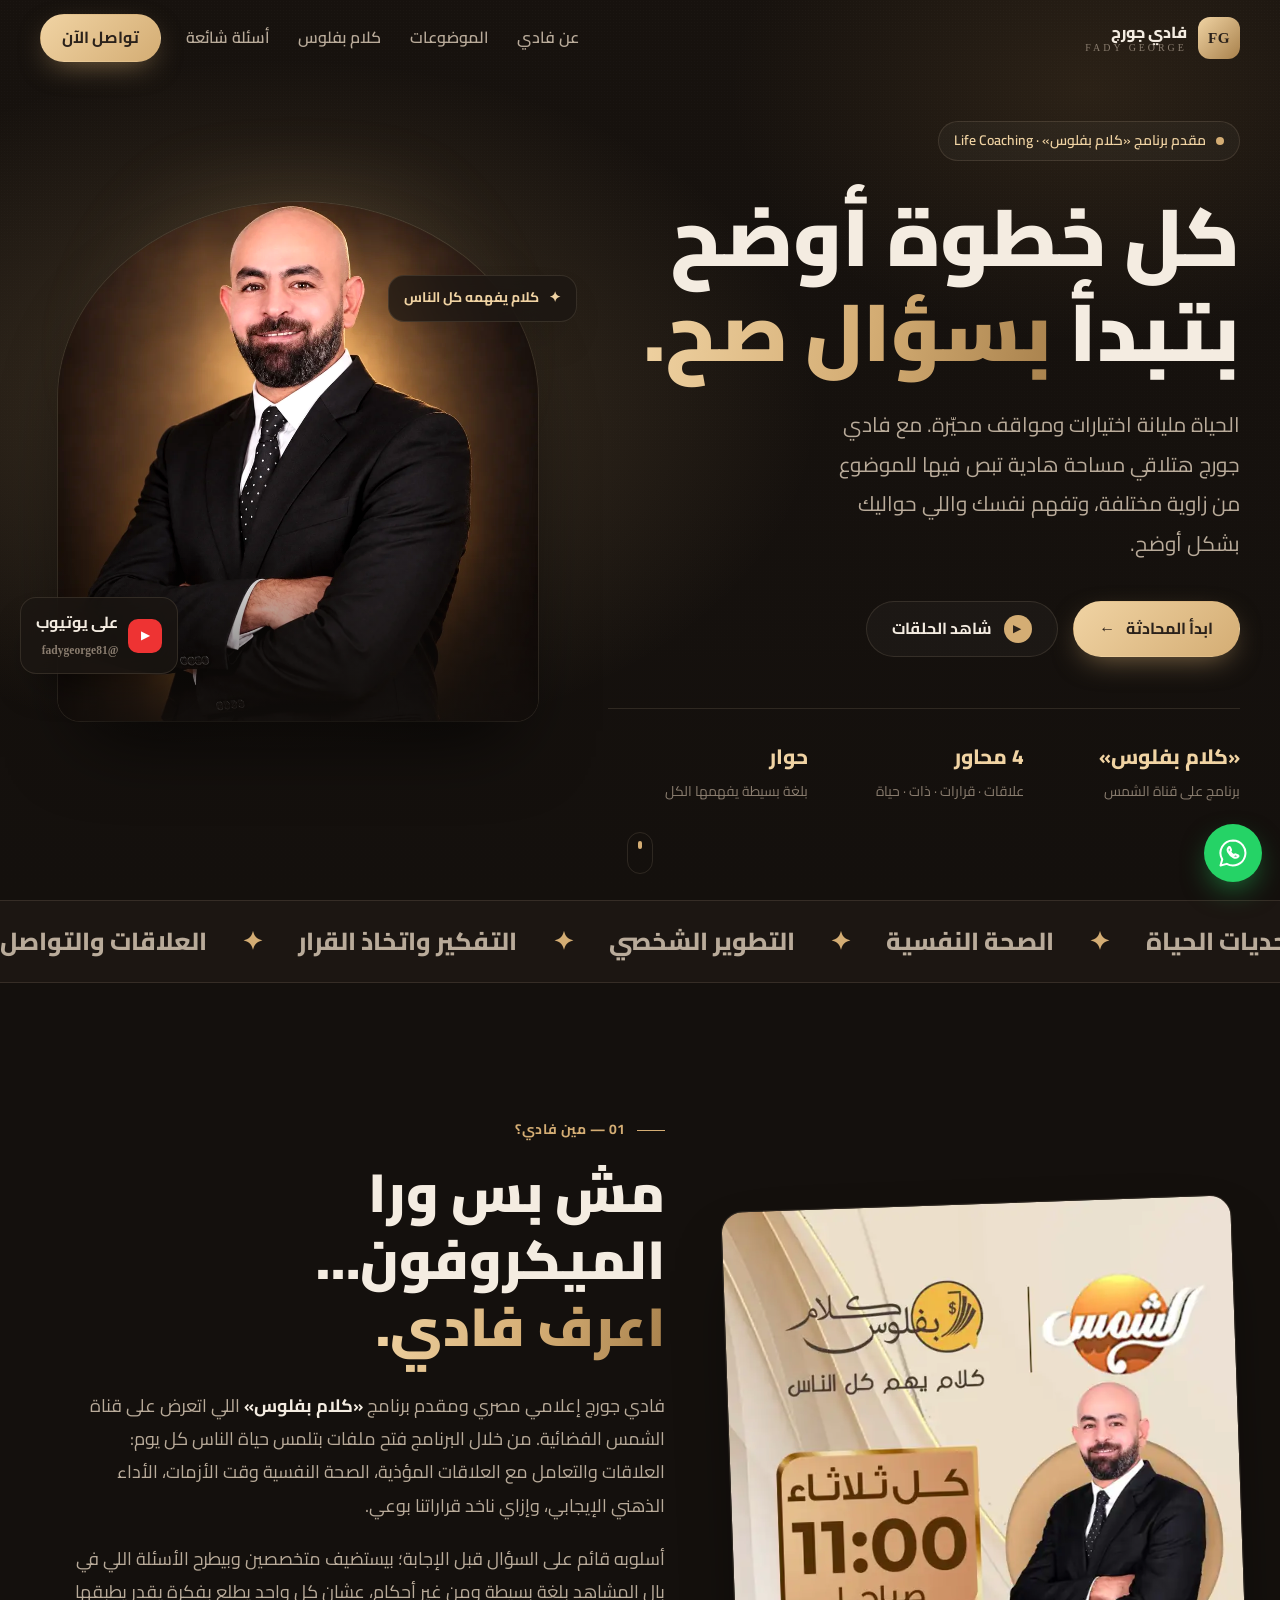
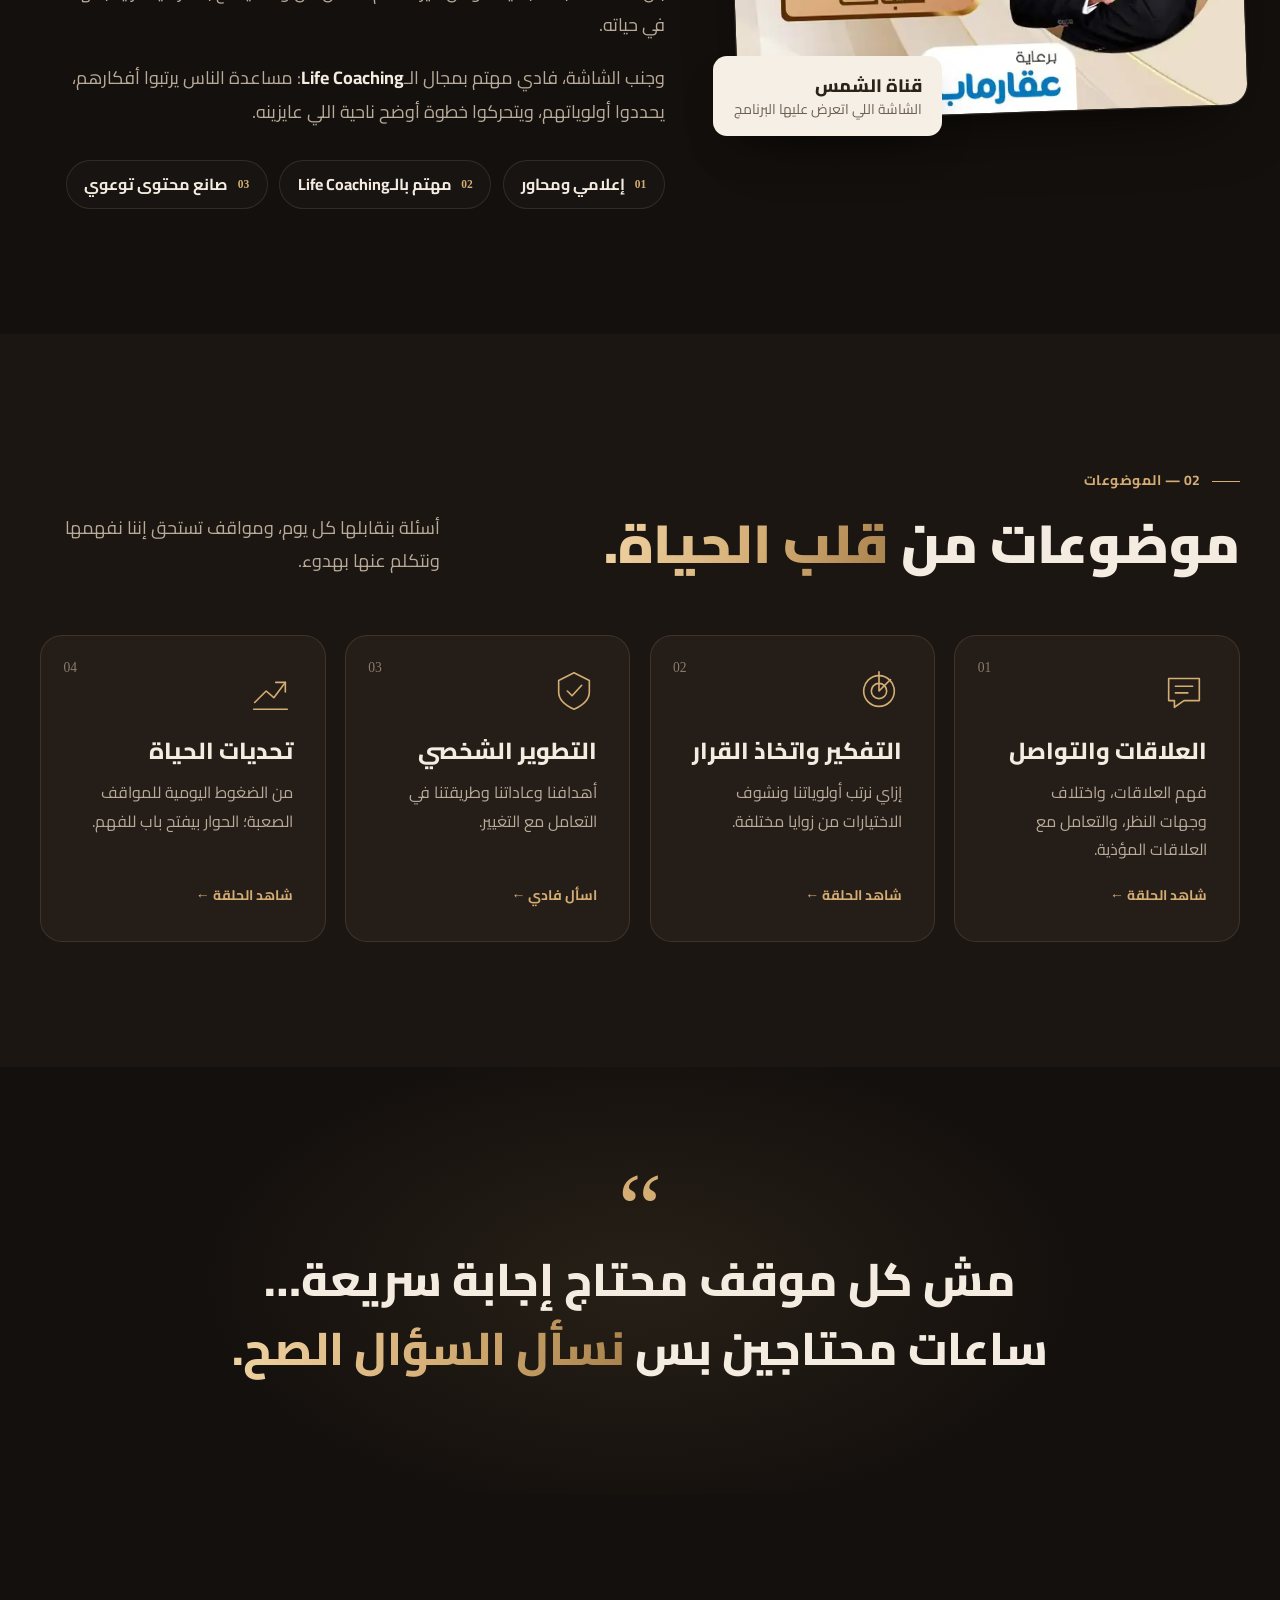
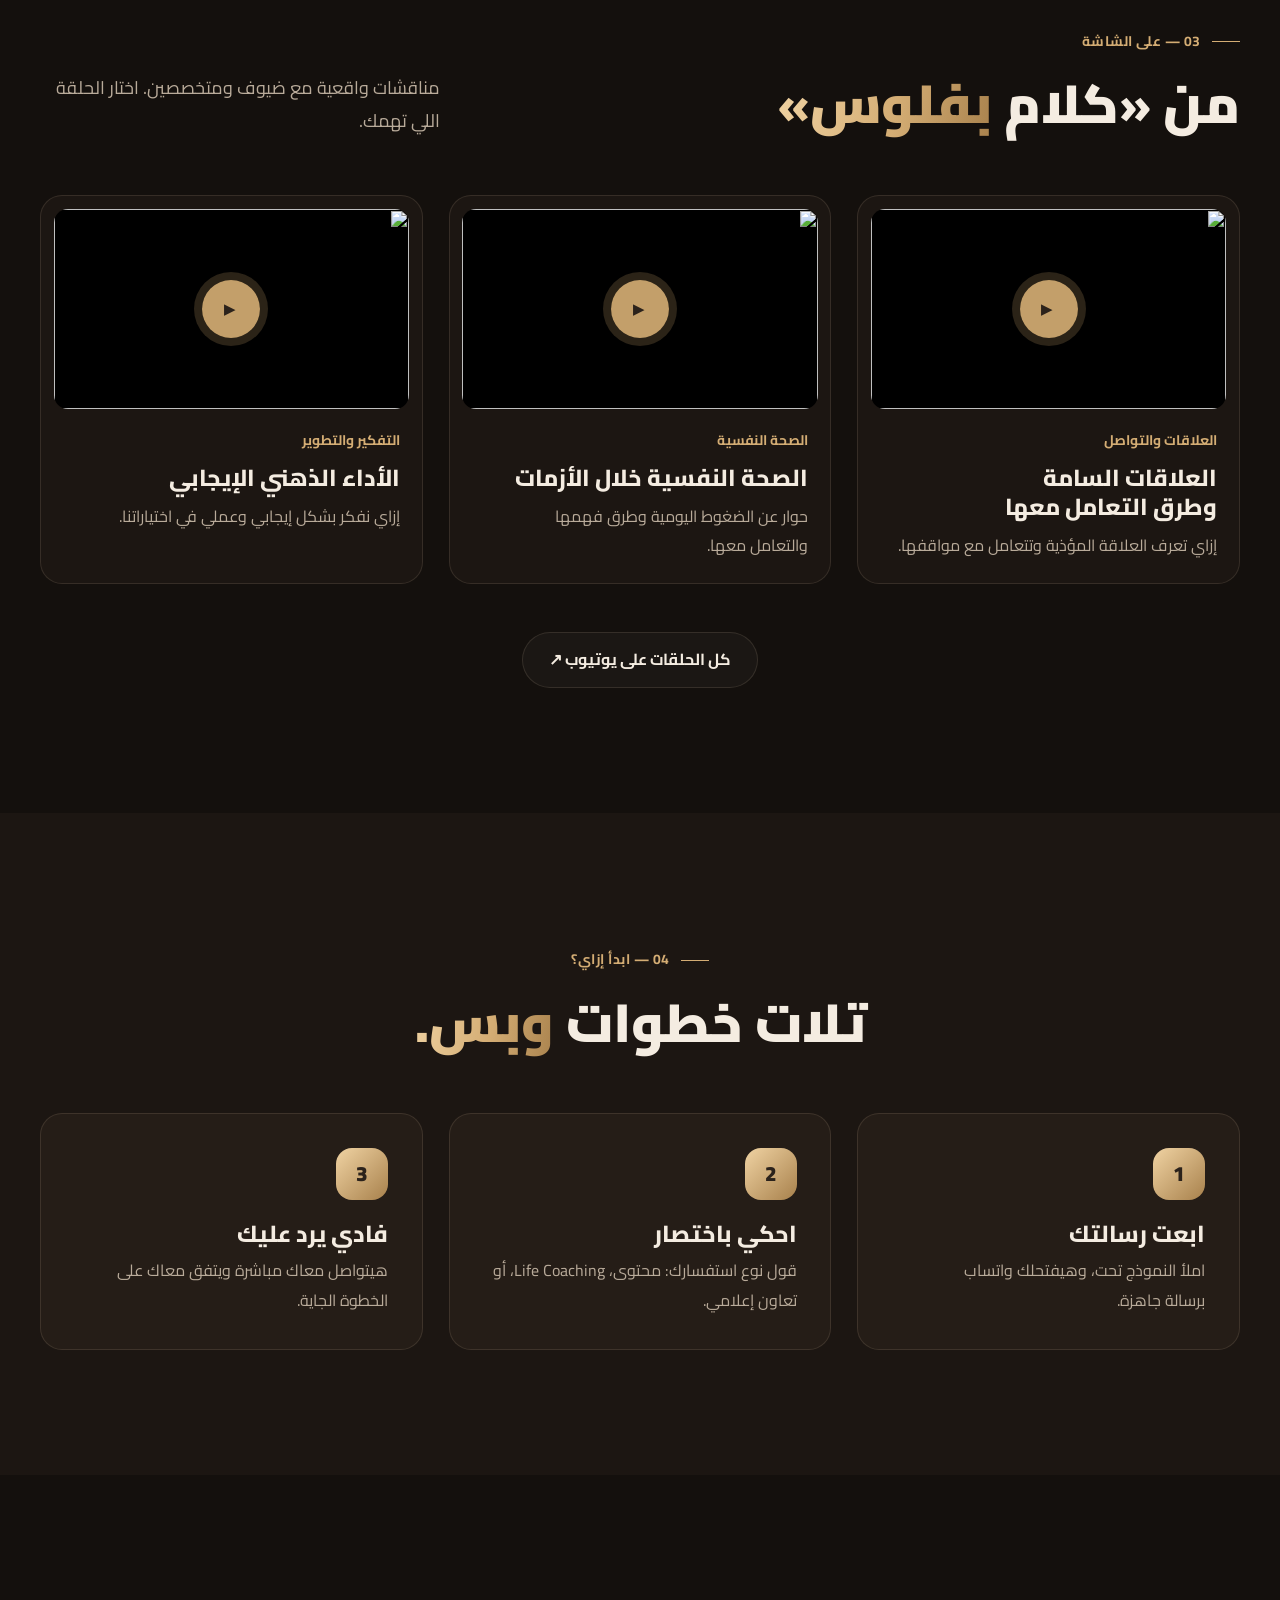
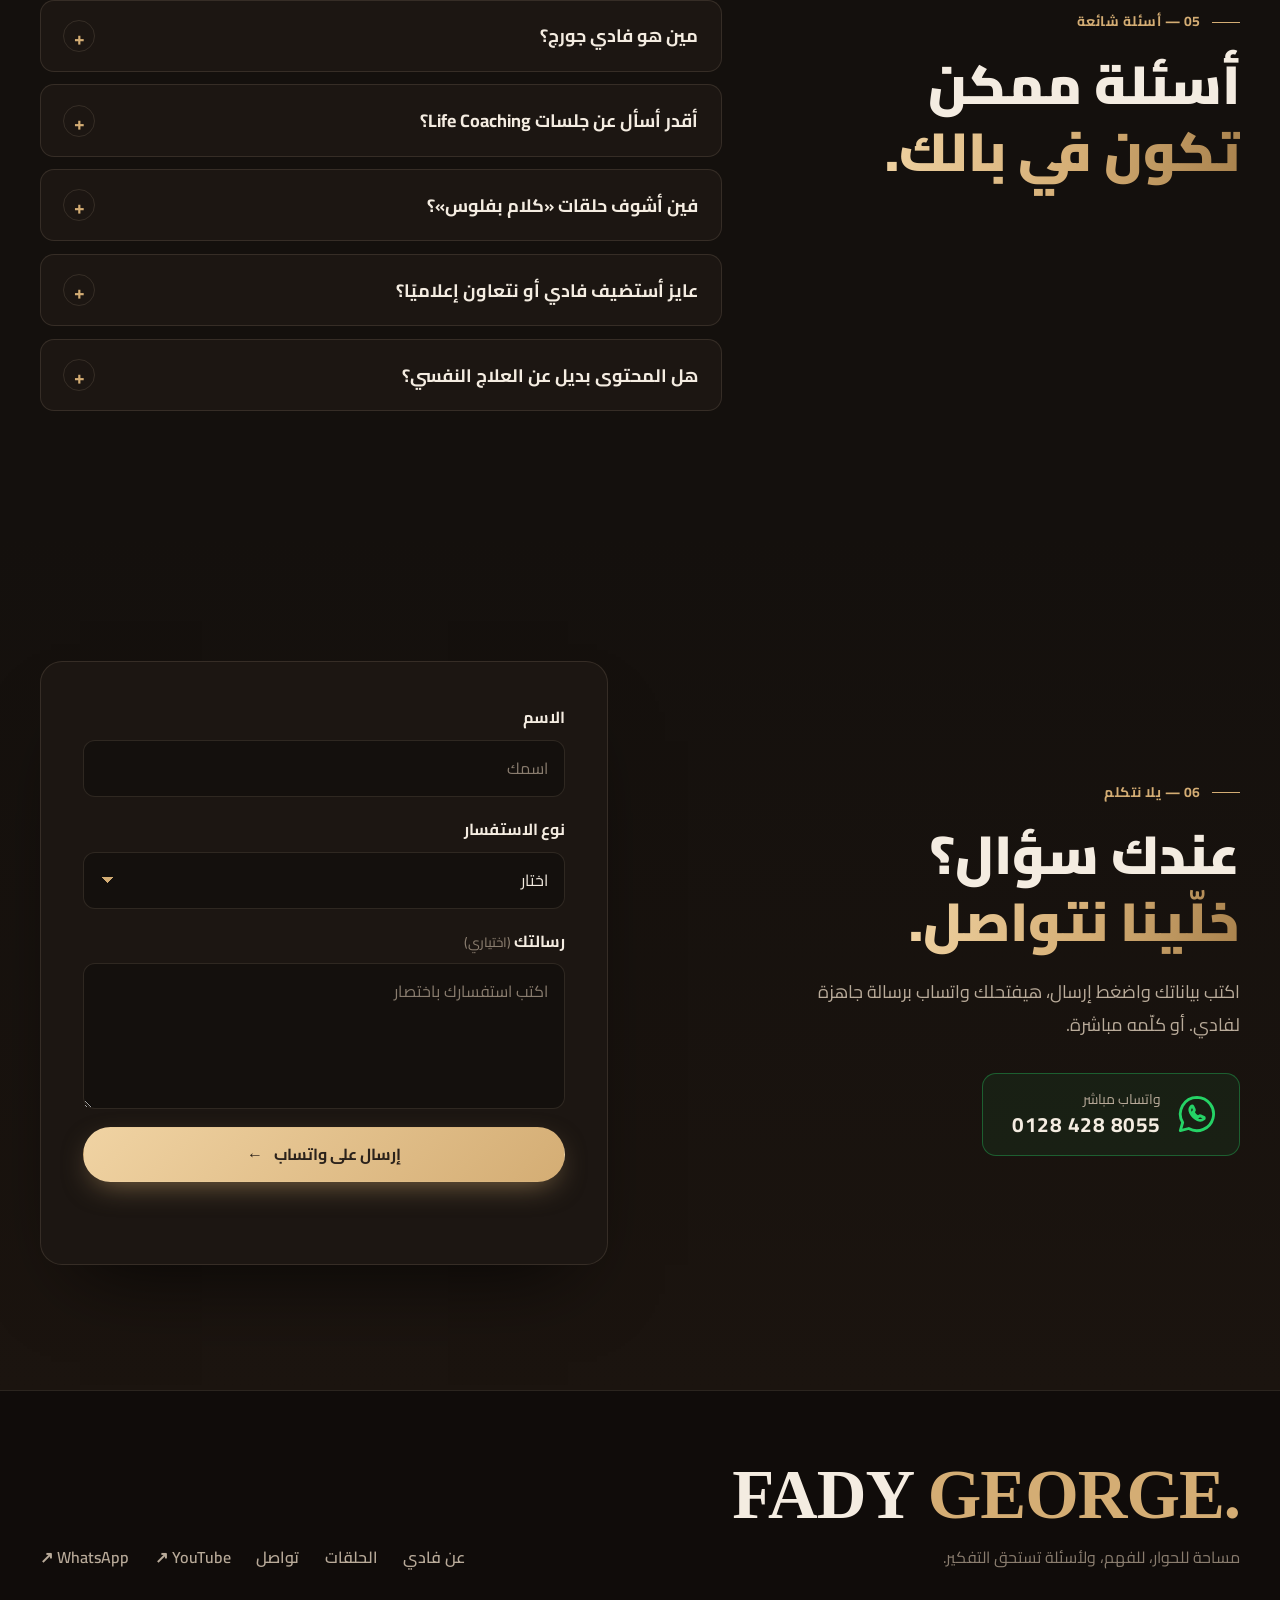
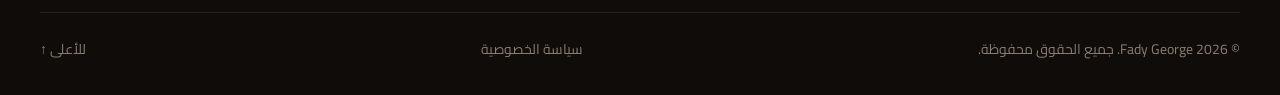
==== commit 3412ee11: "Use new professional portrait and refresh social share image Co-Authored-By: Claude Opus 5.5 <norepl" ====
--- a/index.html
+++ b/index.html
@@ -24,11 +24,11 @@
   <link rel="preconnect" href="https://fonts.googleapis.com" />
   <link rel="preconnect" href="https://fonts.gstatic.com" crossorigin />
   <link href="https://fonts.googleapis.com/css2?family=Cairo:wght@400;500;600;700;800;900&display=swap" rel="stylesheet" />
-  <link rel="preload" as="image" href="/assets/fady-portrait@2x.webp" />
+  <link rel="preload" as="image" href="/assets/fady-portrait.webp" />
   <link rel="stylesheet" href="/styles.css" />
   <script defer src="/script.js"></script>
   <script type="application/ld+json">
-  {"@context":"https://schema.org","@type":"Person","name":"Fady George","alternateName":"فادي جورج","url":"https://fady-george.pages.dev/","image":"https://fady-george.pages.dev/assets/fady-portrait@2x.webp","jobTitle":"مقدم برنامج كلام بفلوس","knowsAbout":["Life Coaching","العلاقات","تطوير الذات","اتخاذ القرار"],"telephone":"+201284288055","sameAs":["https://www.youtube.com/@fadygeorge81"]}
+  {"@context":"https://schema.org","@type":"Person","name":"Fady George","alternateName":"فادي جورج","url":"https://fady-george.pages.dev/","image":"https://fady-george.pages.dev/assets/fady-portrait.webp","jobTitle":"مقدم برنامج كلام بفلوس","knowsAbout":["Life Coaching","العلاقات","تطوير الذات","اتخاذ القرار"],"telephone":"+201284288055","sameAs":["https://www.youtube.com/@fadygeorge81"]}
   </script>
 </head>
 <body>
@@ -75,7 +75,7 @@
         <div class="hero-visual reveal">
           <div class="portrait">
             <div class="portrait-ring" aria-hidden="true"></div>
-            <img src="/assets/fady-portrait@2x.webp" alt="فادي جورج" width="840" height="868" fetchpriority="high" />
+            <img src="/assets/fady-portrait.webp" alt="فادي جورج" width="1000" height="1000" fetchpriority="high" />
             <div class="portrait-fade" aria-hidden="true"></div>
           </div>
           <div class="badge badge-a"><span aria-hidden="true">✦</span> كلام يفهمه كل الناس</div>
--- a/styles.css
+++ b/styles.css
@@ -89,8 +89,8 @@
 .hero-facts strong{font-size:var(--fs-lg);font-weight:800;color:var(--gold-2)}
 .hero-facts span{font-size:var(--fs-xs);color:var(--dim);line-height:1.6}
 .hero-visual{position:relative;justify-self:center;width:min(100%,480px)}
-.portrait{position:relative;aspect-ratio:840/868;border-radius:50% 50% var(--radius) var(--radius)/38% 38% var(--radius) var(--radius);overflow:hidden;background:linear-gradient(180deg,#3a2c21,#1a140f);box-shadow:0 40px 80px -30px rgba(0,0,0,.8),0 0 0 1px var(--line)}
-.portrait img{width:100%;height:100%;object-fit:cover;filter:saturate(1.03) contrast(1.03)}
+.portrait{position:relative;aspect-ratio:1/1.08;border-radius:50% 50% var(--radius) var(--radius)/38% 38% var(--radius) var(--radius);overflow:hidden;background:linear-gradient(180deg,#3a2c21,#1a140f);box-shadow:0 40px 80px -30px rgba(0,0,0,.8),0 0 0 1px var(--line)}
+.portrait img{width:100%;height:100%;object-fit:cover;object-position:50% 20%;filter:saturate(1.03) contrast(1.03)}
 .portrait-fade{position:absolute;inset:auto 0 0;height:35%;background:linear-gradient(0deg,rgba(20,16,13,.75),transparent)}
 .portrait-ring{position:absolute;inset:-14px;border-radius:inherit;border:1px solid rgba(212,173,116,.35);z-index:-1}
 .hero-visual::before{content:"";position:absolute;inset:-6% -10% auto;height:70%;background:radial-gradient(circle,rgba(212,173,116,.35),transparent 65%);filter:blur(30px);z-index:-1}
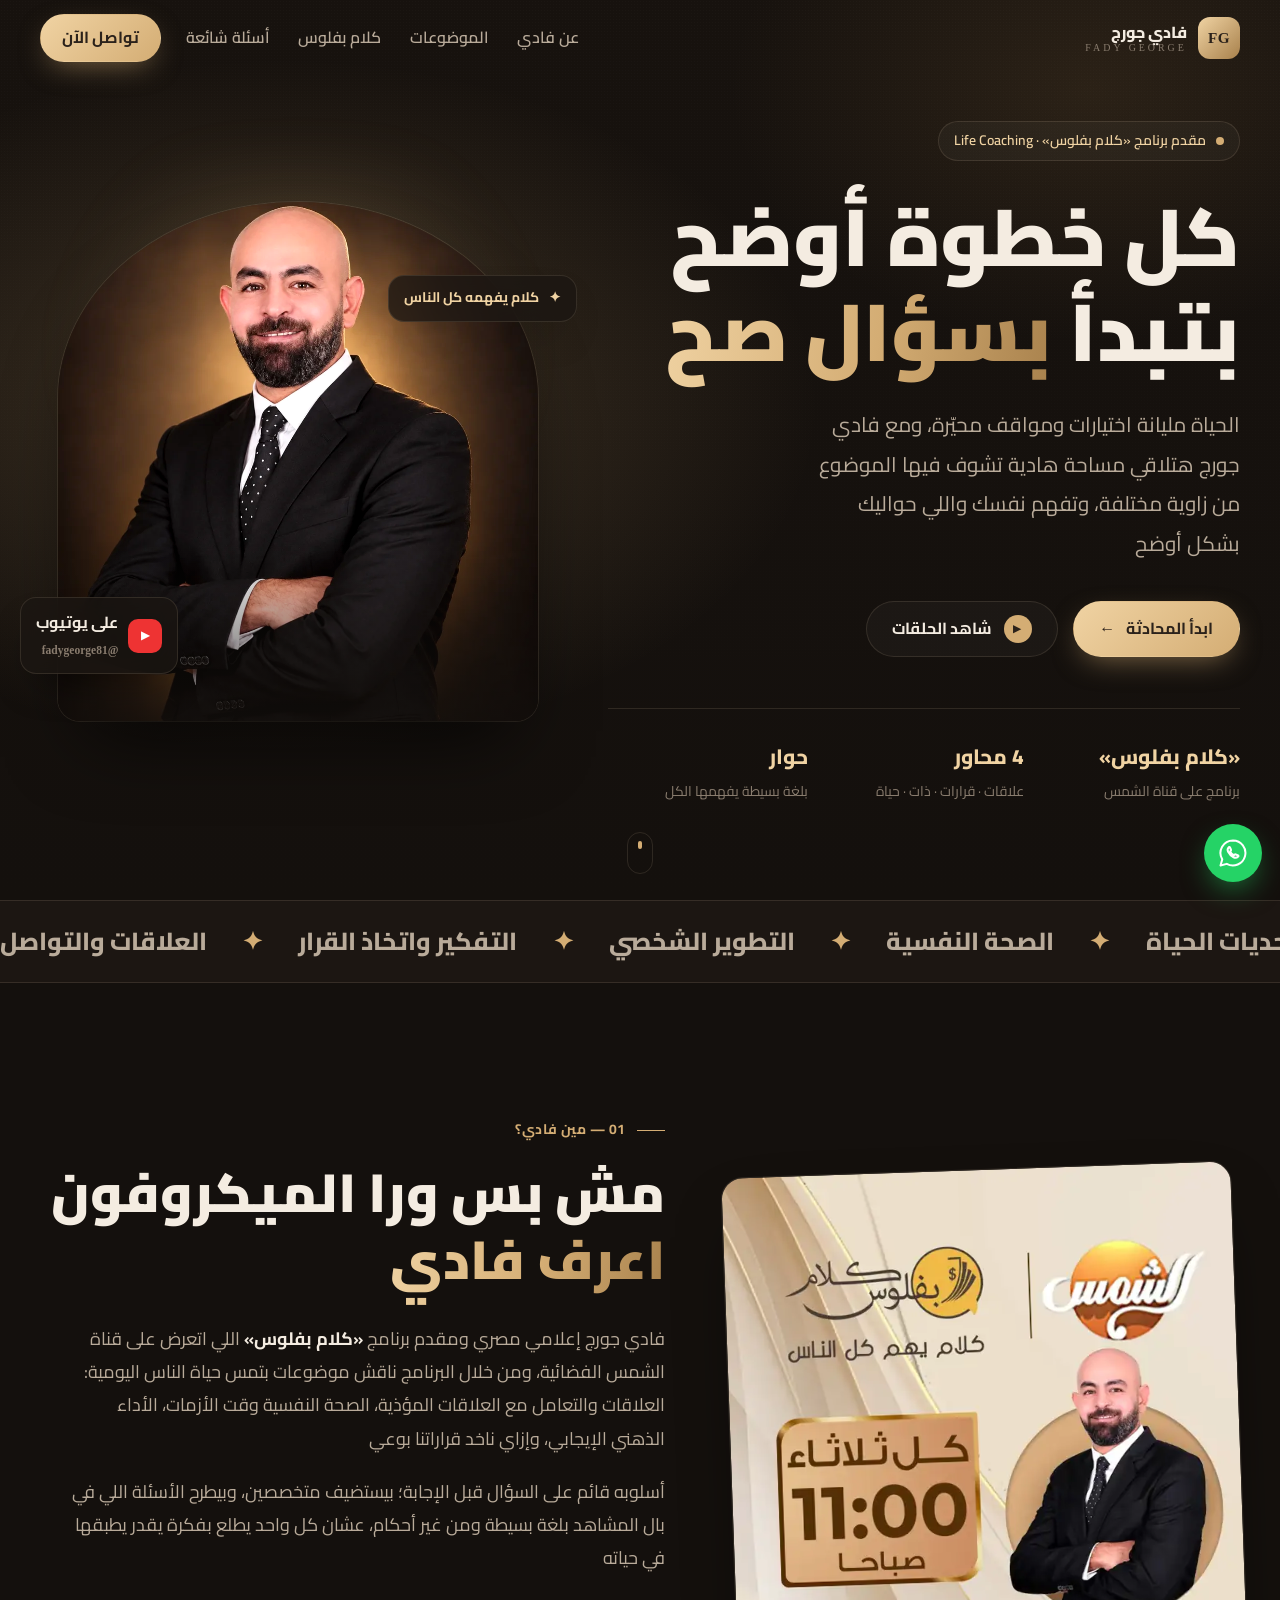
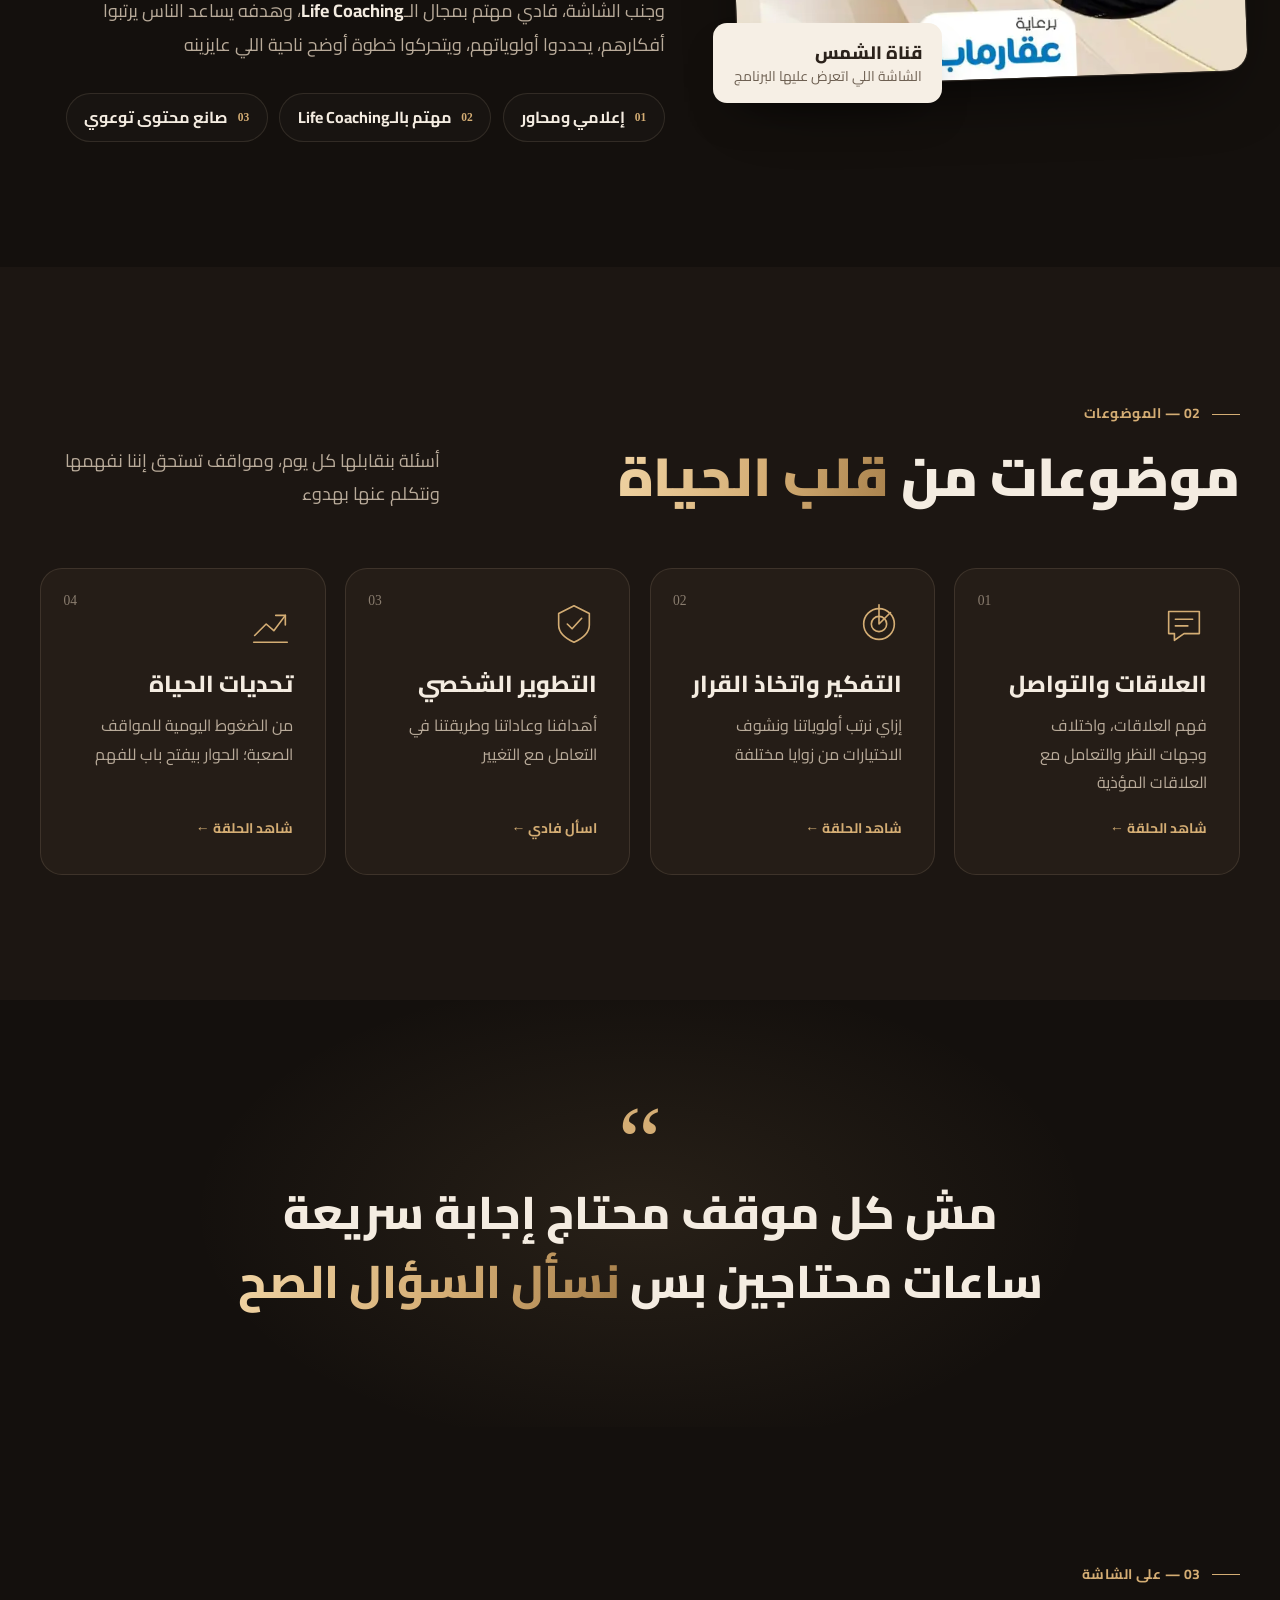
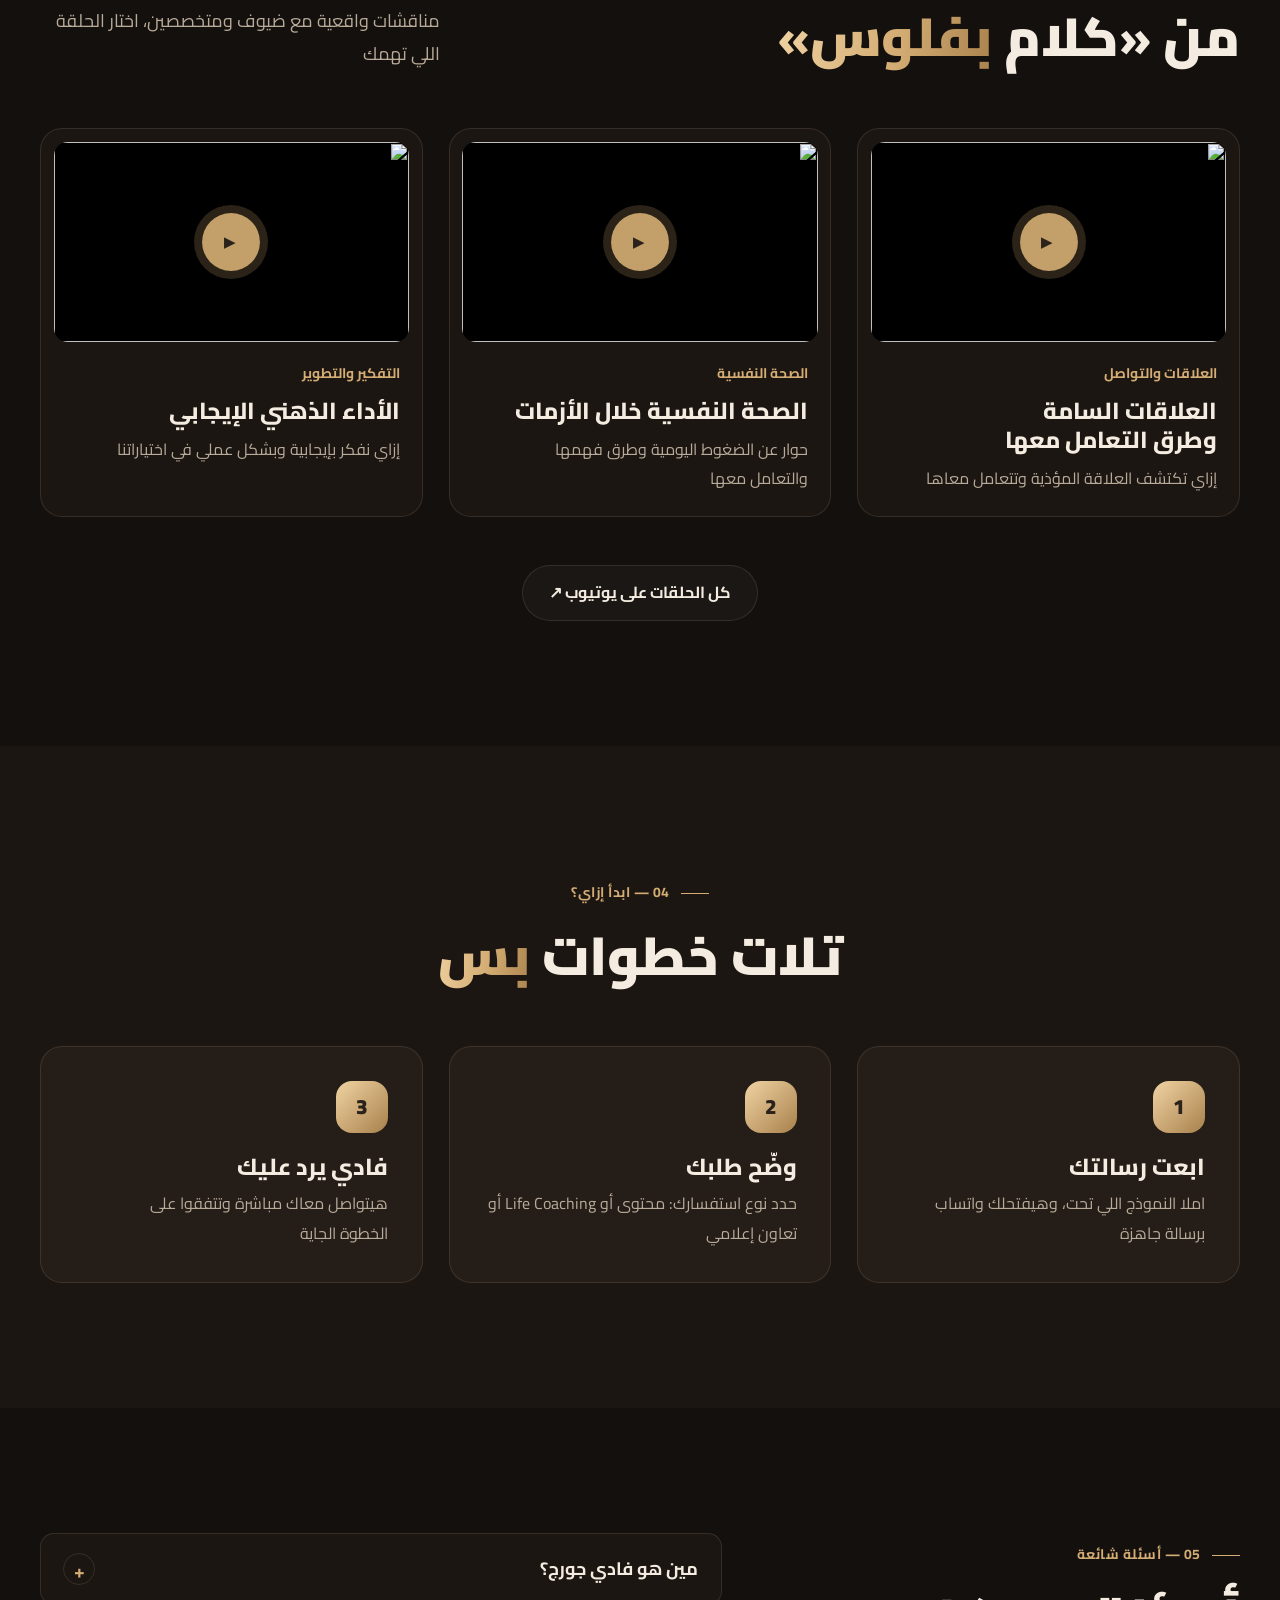
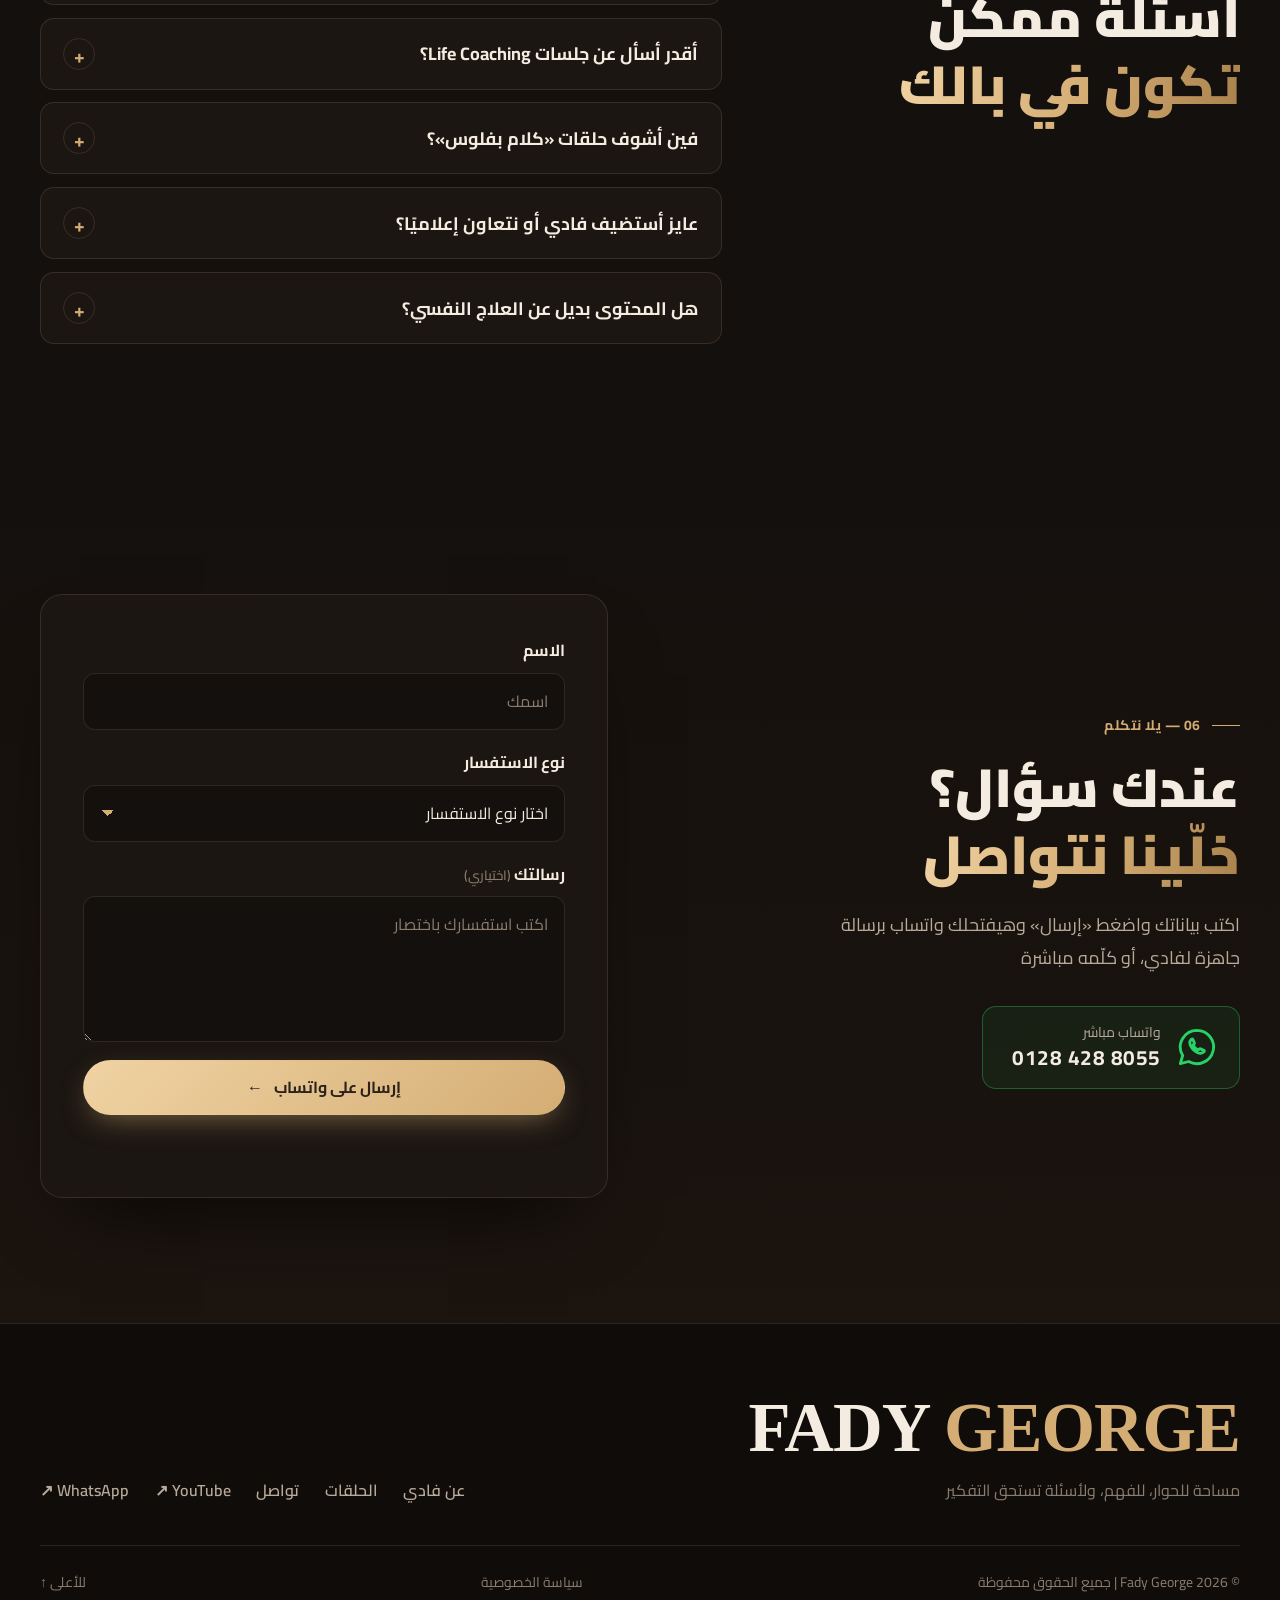
==== commit 87d562dc: "Proofread Arabic copy and remove trailing periods from content Co-Authored-By: Claude Opus 5.5 <nore" ====
--- a/index.html
+++ b/index.html
@@ -4,7 +4,7 @@
   <meta charset="UTF-8" />
   <meta name="viewport" content="width=device-width, initial-scale=1, viewport-fit=cover" />
   <title>فادي جورج | مقدم برنامج كلام بفلوس و Life Coach</title>
-  <meta name="description" content="فادي جورج، مقدم برنامج «كلام بفلوس» على قناة الشمس ومهتم بالـLife Coaching. حوارات عن العلاقات والتفكير والقرارات وتحديات الحياة. تواصل مباشرة عبر واتساب." />
+  <meta name="description" content="فادي جورج، مقدم برنامج «كلام بفلوس» على قناة الشمس ومهتم بالـLife Coaching، حوارات عن العلاقات والتفكير والقرارات وتحديات الحياة، تواصل مباشرة عبر واتساب" />
   <link rel="canonical" href="https://fady-george.pages.dev/" />
   <meta name="theme-color" content="#14100d" />
   <meta name="color-scheme" content="dark light" />
@@ -13,7 +13,7 @@
   <meta property="og:site_name" content="Fady George" />
   <meta property="og:url" content="https://fady-george.pages.dev/" />
   <meta property="og:title" content="فادي جورج | كل خطوة أوضح بتبدأ بسؤال صح" />
-  <meta property="og:description" content="حوارات وأفكار عن العلاقات والقرارات وتطوير الذات مع مقدم برنامج «كلام بفلوس»." />
+  <meta property="og:description" content="حوارات وأفكار عن العلاقات والقرارات وتطوير الذات مع مقدم برنامج «كلام بفلوس»" />
   <meta property="og:image" content="https://fady-george.pages.dev/assets/og-image.jpg" />
   <meta property="og:image:width" content="1200" />
   <meta property="og:image:height" content="630" />
@@ -60,8 +60,8 @@
       <div class="wrap hero-grid">
         <div class="hero-copy">
           <p class="kicker reveal"><span class="dot-live" aria-hidden="true"></span> مقدم برنامج «كلام بفلوس» · Life Coaching</p>
-          <h1 id="hero-title" class="reveal">كل خطوة أوضح<br />بتبدأ <span class="gold-text">بسؤال صح.</span></h1>
-          <p class="lead reveal">الحياة مليانة اختيارات ومواقف محيّرة. مع فادي جورج هتلاقي مساحة هادية تبص فيها للموضوع من زاوية مختلفة، وتفهم نفسك واللي حواليك بشكل أوضح.</p>
+          <h1 id="hero-title" class="reveal">كل خطوة أوضح<br />بتبدأ <span class="gold-text">بسؤال صح</span></h1>
+          <p class="lead reveal">الحياة مليانة اختيارات ومواقف محيّرة، ومع فادي جورج هتلاقي مساحة هادية تشوف فيها الموضوع من زاوية مختلفة، وتفهم نفسك واللي حواليك بشكل أوضح</p>
           <div class="hero-actions reveal">
             <a class="btn btn-gold" href="#contact">ابدأ المحادثة <span class="btn-ico" aria-hidden="true">←</span></a>
             <a class="btn btn-ghost" href="#media"><span class="play" aria-hidden="true">▶</span> شاهد الحلقات</a>
@@ -102,10 +102,10 @@
         </div>
         <div class="about-copy">
           <span class="eyebrow reveal">01 — مين فادي؟</span>
-          <h2 id="about-title" class="reveal">مش بس ورا الميكروفون…<br /><span class="gold-text">اعرف فادي.</span></h2>
-          <p class="reveal">فادي جورج إعلامي مصري ومقدم برنامج <strong>«كلام بفلوس»</strong> اللي اتعرض على قناة الشمس الفضائية. من خلال البرنامج فتح ملفات بتلمس حياة الناس كل يوم: العلاقات والتعامل مع العلاقات المؤذية، الصحة النفسية وقت الأزمات، الأداء الذهني الإيجابي، وإزاي ناخد قراراتنا بوعي.</p>
-          <p class="reveal">أسلوبه قائم على السؤال قبل الإجابة؛ بيستضيف متخصصين وبيطرح الأسئلة اللي في بال المشاهد بلغة بسيطة ومن غير أحكام، عشان كل واحد يطلع بفكرة يقدر يطبقها في حياته.</p>
-          <p class="reveal">وجنب الشاشة، فادي مهتم بمجال الـ<strong>Life Coaching</strong>: مساعدة الناس يرتبوا أفكارهم، يحددوا أولوياتهم، ويتحركوا خطوة أوضح ناحية اللي عايزينه.</p>
+          <h2 id="about-title" class="reveal">مش بس ورا الميكروفون <br /><span class="gold-text">اعرف فادي</span></h2>
+          <p class="reveal">فادي جورج إعلامي مصري ومقدم برنامج <strong>«كلام بفلوس»</strong> اللي اتعرض على قناة الشمس الفضائية، ومن خلال البرنامج ناقش موضوعات بتمس حياة الناس اليومية: العلاقات والتعامل مع العلاقات المؤذية، الصحة النفسية وقت الأزمات، الأداء الذهني الإيجابي، وإزاي ناخد قراراتنا بوعي</p>
+          <p class="reveal">أسلوبه قائم على السؤال قبل الإجابة؛ بيستضيف متخصصين، وبيطرح الأسئلة اللي في بال المشاهد بلغة بسيطة ومن غير أحكام، عشان كل واحد يطلع بفكرة يقدر يطبقها في حياته</p>
+          <p class="reveal">وجنب الشاشة، فادي مهتم بمجال الـ<strong>Life Coaching</strong>، وهدفه يساعد الناس يرتبوا أفكارهم، يحددوا أولوياتهم، ويتحركوا خطوة أوضح ناحية اللي عايزينه</p>
           <ul class="pillars reveal">
             <li><span>01</span>إعلامي ومحاور</li>
             <li><span>02</span>مهتم بالـLife Coaching</li>
@@ -119,14 +119,14 @@
     <section class="section topics" id="topics" aria-labelledby="topics-title">
       <div class="wrap">
         <div class="head">
-          <div><span class="eyebrow reveal">02 — الموضوعات</span><h2 id="topics-title" class="reveal">موضوعات من <span class="gold-text">قلب الحياة.</span></h2></div>
-          <p class="reveal">أسئلة بنقابلها كل يوم، ومواقف تستحق إننا نفهمها ونتكلم عنها بهدوء.</p>
+          <div><span class="eyebrow reveal">02 — الموضوعات</span><h2 id="topics-title" class="reveal">موضوعات من <span class="gold-text">قلب الحياة</span></h2></div>
+          <p class="reveal">أسئلة بنقابلها كل يوم، ومواقف تستحق إننا نفهمها ونتكلم عنها بهدوء</p>
         </div>
         <div class="topic-grid">
-          <a class="topic reveal" href="#ep-1"><span class="topic-n">01</span><svg viewBox="0 0 48 48" aria-hidden="true"><path d="M8 11h32v23H24l-10 7v-7H8z"/><path d="M15 19h18M15 26h13"/></svg><h3>العلاقات والتواصل</h3><p>فهم العلاقات، واختلاف وجهات النظر، والتعامل مع العلاقات المؤذية.</p><span class="topic-go">شاهد الحلقة ←</span></a>
-          <a class="topic reveal" href="#ep-3"><span class="topic-n">02</span><svg viewBox="0 0 48 48" aria-hidden="true"><circle cx="24" cy="24" r="16"/><circle cx="24" cy="24" r="8"/><path d="M24 4v20l12-12"/></svg><h3>التفكير واتخاذ القرار</h3><p>إزاي نرتب أولوياتنا ونشوف الاختيارات من زوايا مختلفة.</p><span class="topic-go">شاهد الحلقة ←</span></a>
-          <a class="topic reveal" href="#contact"><span class="topic-n">03</span><svg viewBox="0 0 48 48" aria-hidden="true"><path d="M24 5 8 13v12c0 9 7 14 16 18 9-4 16-9 16-18V13z"/><path d="m17 24 5 5 10-11"/></svg><h3>التطوير الشخصي</h3><p>أهدافنا وعاداتنا وطريقتنا في التعامل مع التغيير.</p><span class="topic-go">اسأل فادي ←</span></a>
-          <a class="topic reveal" href="#ep-2"><span class="topic-n">04</span><svg viewBox="0 0 48 48" aria-hidden="true"><path d="M8 36 20 24l8 7 12-16"/><path d="M30 15h10v10"/><path d="M7 43h35"/></svg><h3>تحديات الحياة</h3><p>من الضغوط اليومية للمواقف الصعبة؛ الحوار بيفتح باب للفهم.</p><span class="topic-go">شاهد الحلقة ←</span></a>
+          <a class="topic reveal" href="#ep-1"><span class="topic-n">01</span><svg viewBox="0 0 48 48" aria-hidden="true"><path d="M8 11h32v23H24l-10 7v-7H8z"/><path d="M15 19h18M15 26h13"/></svg><h3>العلاقات والتواصل</h3><p>فهم العلاقات، واختلاف وجهات النظر والتعامل مع العلاقات المؤذية</p><span class="topic-go">شاهد الحلقة ←</span></a>
+          <a class="topic reveal" href="#ep-3"><span class="topic-n">02</span><svg viewBox="0 0 48 48" aria-hidden="true"><circle cx="24" cy="24" r="16"/><circle cx="24" cy="24" r="8"/><path d="M24 4v20l12-12"/></svg><h3>التفكير واتخاذ القرار</h3><p>إزاي نرتب أولوياتنا ونشوف الاختيارات من زوايا مختلفة</p><span class="topic-go">شاهد الحلقة ←</span></a>
+          <a class="topic reveal" href="#contact"><span class="topic-n">03</span><svg viewBox="0 0 48 48" aria-hidden="true"><path d="M24 5 8 13v12c0 9 7 14 16 18 9-4 16-9 16-18V13z"/><path d="m17 24 5 5 10-11"/></svg><h3>التطوير الشخصي</h3><p>أهدافنا وعاداتنا وطريقتنا في التعامل مع التغيير</p><span class="topic-go">اسأل فادي ←</span></a>
+          <a class="topic reveal" href="#ep-2"><span class="topic-n">04</span><svg viewBox="0 0 48 48" aria-hidden="true"><path d="M8 36 20 24l8 7 12-16"/><path d="M30 15h10v10"/><path d="M7 43h35"/></svg><h3>تحديات الحياة</h3><p>من الضغوط اليومية للمواقف الصعبة؛ الحوار بيفتح باب للفهم</p><span class="topic-go">شاهد الحلقة ←</span></a>
         </div>
       </div>
     </section>
@@ -134,7 +134,7 @@
     <!-- QUOTE -->
     <section class="quote" aria-label="فكرة">
       <div class="wrap">
-        <blockquote class="reveal"><p>مش كل موقف محتاج إجابة سريعة…<br />ساعات محتاجين بس <span class="gold-text">نسأل السؤال الصح.</span></p></blockquote>
+        <blockquote class="reveal"><p>مش كل موقف محتاج إجابة سريعة <br />ساعات محتاجين بس <span class="gold-text">نسأل السؤال الصح</span></p></blockquote>
       </div>
     </section>
 
@@ -143,20 +143,20 @@
       <div class="wrap">
         <div class="head">
           <div><span class="eyebrow reveal">03 — على الشاشة</span><h2 id="media-title" class="reveal">من «كلام <span class="gold-text">بفلوس»</span></h2></div>
-          <p class="reveal">مناقشات واقعية مع ضيوف ومتخصصين. اختار الحلقة اللي تهمك.</p>
+          <p class="reveal">مناقشات واقعية مع ضيوف ومتخصصين، اختار الحلقة اللي تهمك</p>
         </div>
         <div class="ep-grid">
           <a class="ep reveal" id="ep-1" href="https://www.youtube.com/watch?v=IcgzYA--VwU" target="_blank" rel="noopener noreferrer">
             <div class="ep-img"><img src="https://i.ytimg.com/vi/IcgzYA--VwU/hqdefault.jpg" loading="lazy" alt="" width="480" height="360" /><span class="ep-play" aria-hidden="true">▶</span></div>
-            <span class="ep-tag">العلاقات والتواصل</span><h3>العلاقات السامة وطرق التعامل معها</h3><p>إزاي تعرف العلاقة المؤذية وتتعامل مع مواقفها.</p>
+            <span class="ep-tag">العلاقات والتواصل</span><h3>العلاقات السامة وطرق التعامل معها</h3><p>إزاي تكتشف العلاقة المؤذية وتتعامل معاها</p>
           </a>
           <a class="ep reveal" id="ep-2" href="https://www.youtube.com/watch?v=9stnJ9EFRZ8" target="_blank" rel="noopener noreferrer">
             <div class="ep-img"><img src="https://i.ytimg.com/vi/9stnJ9EFRZ8/hqdefault.jpg" loading="lazy" alt="" width="480" height="360" /><span class="ep-play" aria-hidden="true">▶</span></div>
-            <span class="ep-tag">الصحة النفسية</span><h3>الصحة النفسية خلال الأزمات</h3><p>حوار عن الضغوط اليومية وطرق فهمها والتعامل معها.</p>
+            <span class="ep-tag">الصحة النفسية</span><h3>الصحة النفسية خلال الأزمات</h3><p>حوار عن الضغوط اليومية وطرق فهمها والتعامل معها</p>
           </a>
           <a class="ep reveal" id="ep-3" href="https://www.youtube.com/watch?v=5PgSx5adTw0" target="_blank" rel="noopener noreferrer">
             <div class="ep-img"><img src="https://i.ytimg.com/vi/5PgSx5adTw0/hqdefault.jpg" loading="lazy" alt="" width="480" height="360" /><span class="ep-play" aria-hidden="true">▶</span></div>
-            <span class="ep-tag">التفكير والتطوير</span><h3>الأداء الذهني الإيجابي</h3><p>إزاي نفكر بشكل إيجابي وعملي في اختياراتنا.</p>
+            <span class="ep-tag">التفكير والتطوير</span><h3>الأداء الذهني الإيجابي</h3><p>إزاي نفكر بإيجابية وبشكل عملي في اختياراتنا</p>
           </a>
         </div>
         <div class="center reveal"><a class="btn btn-ghost" href="https://www.youtube.com/@fadygeorge81" target="_blank" rel="noopener noreferrer">كل الحلقات على يوتيوب ↗</a></div>
@@ -166,11 +166,11 @@
     <!-- STEPS -->
     <section class="section steps" aria-labelledby="steps-title">
       <div class="wrap">
-        <div class="head head-center"><div><span class="eyebrow reveal">04 — ابدأ إزاي؟</span><h2 id="steps-title" class="reveal">تلات خطوات <span class="gold-text">وبس.</span></h2></div></div>
+        <div class="head head-center"><div><span class="eyebrow reveal">04 — ابدأ إزاي؟</span><h2 id="steps-title" class="reveal">تلات خطوات <span class="gold-text">بس</span></h2></div></div>
         <ol class="step-grid">
-          <li class="step reveal"><span class="step-n">1</span><h3>ابعت رسالتك</h3><p>املأ النموذج تحت، وهيفتحلك واتساب برسالة جاهزة.</p></li>
-          <li class="step reveal"><span class="step-n">2</span><h3>احكي باختصار</h3><p>قول نوع استفسارك: محتوى، Life Coaching، أو تعاون إعلامي.</p></li>
-          <li class="step reveal"><span class="step-n">3</span><h3>فادي يرد عليك</h3><p>هيتواصل معاك مباشرة ويتفق معاك على الخطوة الجاية.</p></li>
+          <li class="step reveal"><span class="step-n">1</span><h3>ابعت رسالتك</h3><p>املا النموذج اللي تحت، وهيفتحلك واتساب برسالة جاهزة</p></li>
+          <li class="step reveal"><span class="step-n">2</span><h3>وضّح طلبك</h3><p>حدد نوع استفسارك: محتوى أو Life Coaching أو تعاون إعلامي</p></li>
+          <li class="step reveal"><span class="step-n">3</span><h3>فادي يرد عليك</h3><p>هيتواصل معاك مباشرة وتتفقوا على الخطوة الجاية</p></li>
         </ol>
       </div>
     </section>
@@ -178,13 +178,13 @@
     <!-- FAQ -->
     <section class="section faq" id="faq" aria-labelledby="faq-title">
       <div class="wrap faq-grid">
-        <div><span class="eyebrow reveal">05 — أسئلة شائعة</span><h2 id="faq-title" class="reveal">أسئلة ممكن <span class="gold-text">تكون في بالك.</span></h2></div>
+        <div><span class="eyebrow reveal">05 — أسئلة شائعة</span><h2 id="faq-title" class="reveal">أسئلة ممكن <span class="gold-text">تكون في بالك</span></h2></div>
         <div class="faq-list">
-          <details class="reveal"><summary>مين هو فادي جورج؟</summary><p>إعلامي مصري ومقدم برنامج «كلام بفلوس» اللي اتعرض على قناة الشمس، ومهتم بمجال الـLife Coaching والمحتوى التوعوي عن العلاقات والقرارات وتطوير الذات.</p></details>
-          <details class="reveal"><summary>أقدر أسأل عن جلسات Life Coaching؟</summary><p>أكيد. ابعت استفسارك من نموذج التواصل أو على واتساب مباشرة، وفادي هيرد عليك بالتفاصيل المتاحة.</p></details>
+          <details class="reveal"><summary>مين هو فادي جورج؟</summary><p>إعلامي مصري ومقدم برنامج «كلام بفلوس» اللي اتعرض على قناة الشمس، ومهتم بمجال الـLife Coaching والمحتوى التوعوي عن العلاقات والقرارات وتطوير الذات</p></details>
+          <details class="reveal"><summary>أقدر أسأل عن جلسات Life Coaching؟</summary><p>أكيد، ابعت استفسارك من نموذج التواصل أو على واتساب مباشرة، وفادي هيرد عليك بالتفاصيل المتاحة</p></details>
           <details class="reveal"><summary>فين أشوف حلقات «كلام بفلوس»؟</summary><p>كل الحلقات المتاحة على <a href="https://www.youtube.com/@fadygeorge81" target="_blank" rel="noopener noreferrer">قناة فادي جورج على يوتيوب</a>.</p></details>
-          <details class="reveal"><summary>عايز أستضيف فادي أو نتعاون إعلاميًا؟</summary><p>اختار «تعاون أو ظهور إعلامي» في النموذج واكتب تفاصيل مختصرة عن الفكرة والموعد.</p></details>
-          <details class="reveal"><summary>هل المحتوى بديل عن العلاج النفسي؟</summary><p>لا. محتوى التطوير الشخصي والنقاشات العامة مش بديل عن التشخيص أو العلاج مع متخصص في الصحة النفسية.</p></details>
+          <details class="reveal"><summary>عايز أستضيف فادي أو نتعاون إعلاميًا؟</summary><p>اختار «تعاون أو ظهور إعلامي» في النموذج واكتب تفاصيل مختصرة عن الفكرة والموعد</p></details>
+          <details class="reveal"><summary>هل المحتوى بديل عن العلاج النفسي؟</summary><p>لا، محتوى التطوير الشخصي والنقاشات العامة مش بديل عن التشخيص أو العلاج على إيد متخصص في الصحة النفسية</p></details>
         </div>
       </div>
     </section>
@@ -194,8 +194,8 @@
       <div class="wrap contact-grid">
         <div class="contact-intro">
           <span class="eyebrow reveal">06 — يلا نتكلم</span>
-          <h2 id="contact-title" class="reveal">عندك سؤال؟<br /><span class="gold-text">خلّينا نتواصل.</span></h2>
-          <p class="reveal">اكتب بياناتك واضغط إرسال، هيفتحلك واتساب برسالة جاهزة لفادي. أو كلّمه مباشرة.</p>
+          <h2 id="contact-title" class="reveal">عندك سؤال؟<br /><span class="gold-text">خلّينا نتواصل</span></h2>
+          <p class="reveal">اكتب بياناتك واضغط «إرسال» وهيفتحلك واتساب برسالة جاهزة لفادي، أو كلّمه مباشرة</p>
           <a class="wa-direct reveal" href="https://wa.me/201284288055" target="_blank" rel="noopener noreferrer">
             <svg viewBox="0 0 24 24" aria-hidden="true" class="wa-ico"><path d="M12 2a10 10 0 0 0-8.6 15.1L2 22l5-1.3A10 10 0 1 0 12 2z"/><path d="M8.5 7.5c.3-.5.8-.5 1-.1l.9 2c.1.3 0 .6-.2.8l-.5.6c.6 1.3 1.7 2.4 3 3l.6-.5c.2-.2.5-.3.8-.2l2 .9c.4.2.4.7-.1 1-1 .9-2.3 1-3.6.4a9.7 9.7 0 0 1-4.3-4.3c-.6-1.3-.5-2.6.4-3.6z"/></svg>
             <span><small>واتساب مباشر</small><strong dir="ltr">0128 428 8055</strong></span>
@@ -205,7 +205,7 @@
           <div class="field"><label for="name">الاسم</label><input id="name" name="name" type="text" autocomplete="name" placeholder="اسمك" required minlength="2" maxlength="80" /></div>
           <div class="field"><label for="reason">نوع الاستفسار</label>
             <select id="reason" name="reason" required>
-              <option value="" selected disabled>اختار</option>
+              <option value="" selected disabled>اختار نوع الاستفسار</option>
               <option>استفسار عن Life Coaching</option>
               <option>سؤال عن المحتوى</option>
               <option>تعاون أو ظهور إعلامي</option>
@@ -222,14 +222,14 @@
 
   <footer class="footer">
     <div class="wrap footer-in">
-      <div class="footer-brand"><div class="wordmark">FADY <span>GEORGE.</span></div><p>مساحة للحوار، للفهم، ولأسئلة تستحق التفكير.</p></div>
+      <div class="footer-brand"><div class="wordmark">FADY <span>GEORGE</span></div><p>مساحة للحوار، للفهم، ولأسئلة تستحق التفكير</p></div>
       <nav class="footer-links" aria-label="روابط">
         <a href="#about">عن فادي</a><a href="#media">الحلقات</a><a href="#contact">تواصل</a>
         <a href="https://www.youtube.com/@fadygeorge81" target="_blank" rel="noopener noreferrer">YouTube ↗</a>
         <a href="https://wa.me/201284288055" target="_blank" rel="noopener noreferrer">WhatsApp ↗</a>
       </nav>
     </div>
-    <div class="wrap footer-bottom"><span>© <span id="year">2026</span> Fady George. جميع الحقوق محفوظة.</span><a href="/privacy.html">سياسة الخصوصية</a><a href="#top">للأعلى ↑</a></div>
+    <div class="wrap footer-bottom"><span>© <span id="year">2026</span> Fady George | جميع الحقوق محفوظة</span><a href="/privacy.html">سياسة الخصوصية</a><a href="#top">للأعلى ↑</a></div>
   </footer>
 
   <a class="wa-float" href="https://wa.me/201284288055" target="_blank" rel="noopener noreferrer" aria-label="تواصل مع فادي على واتساب">
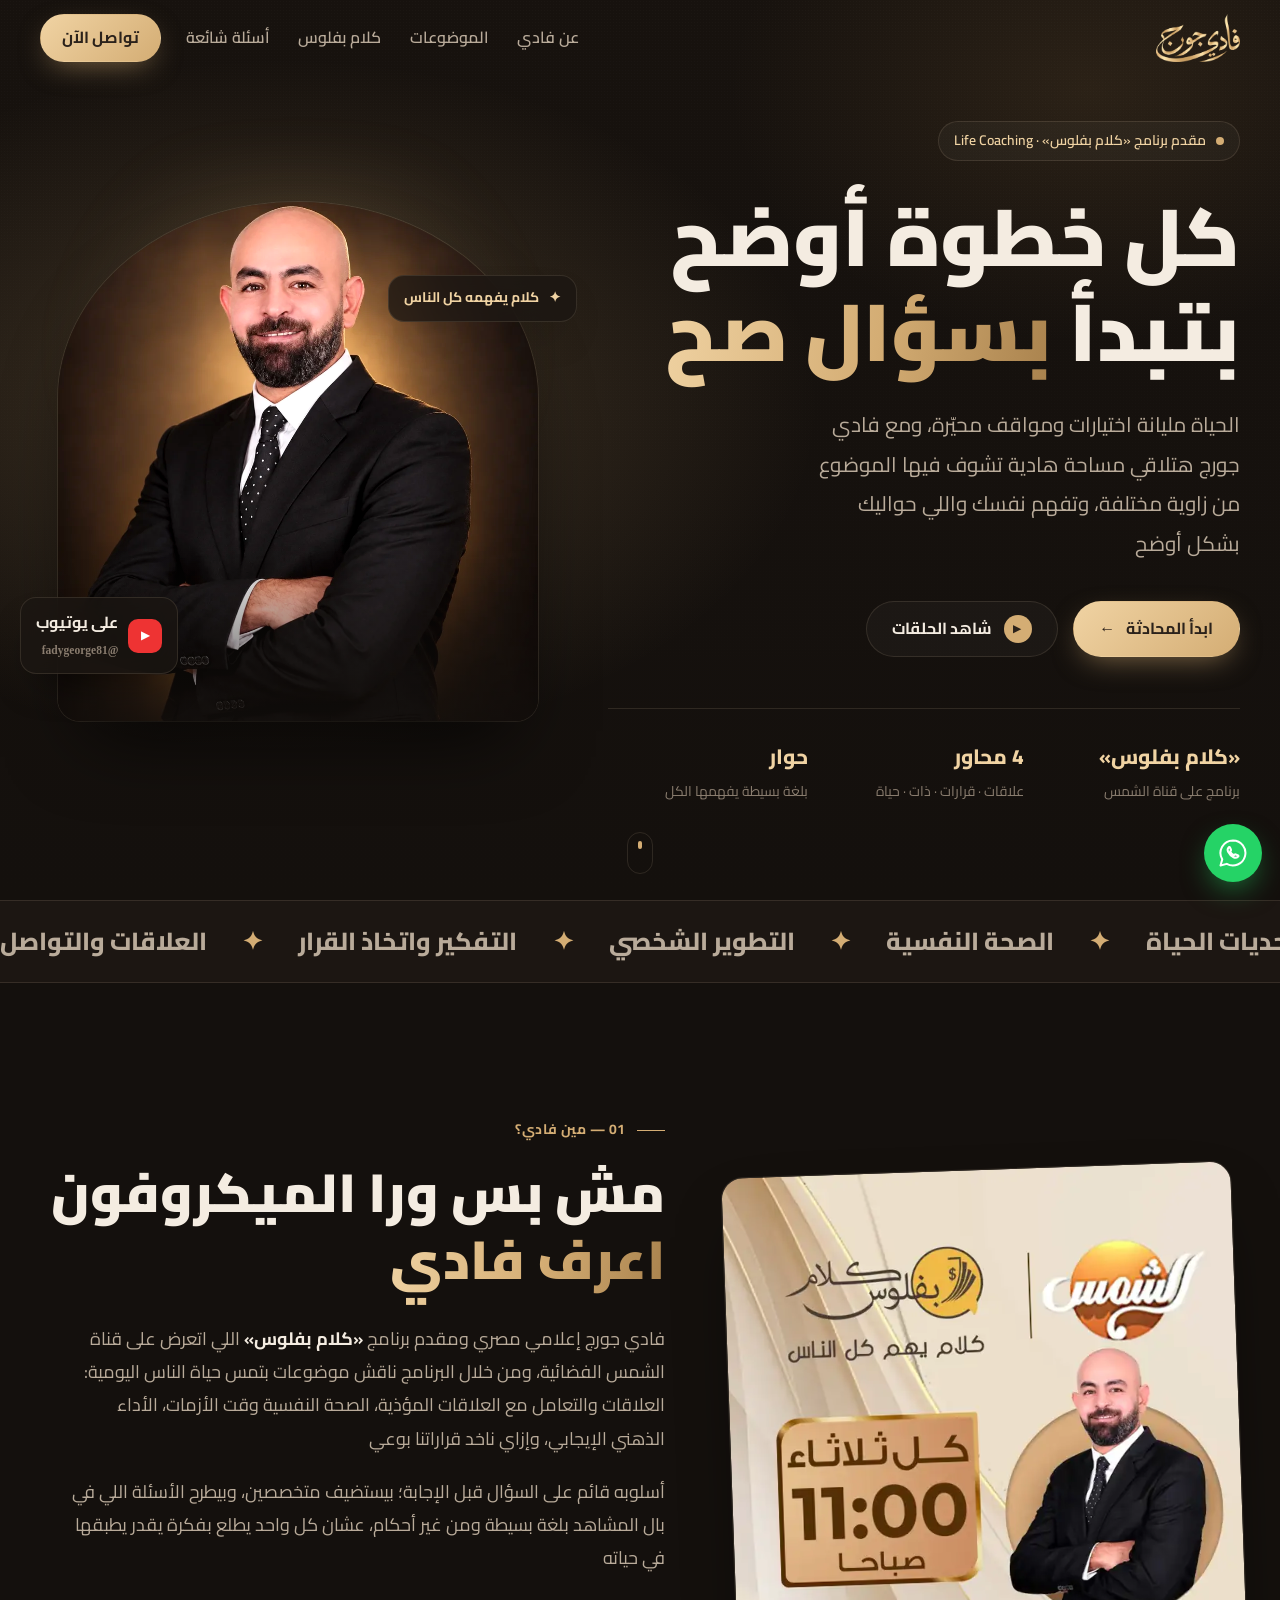
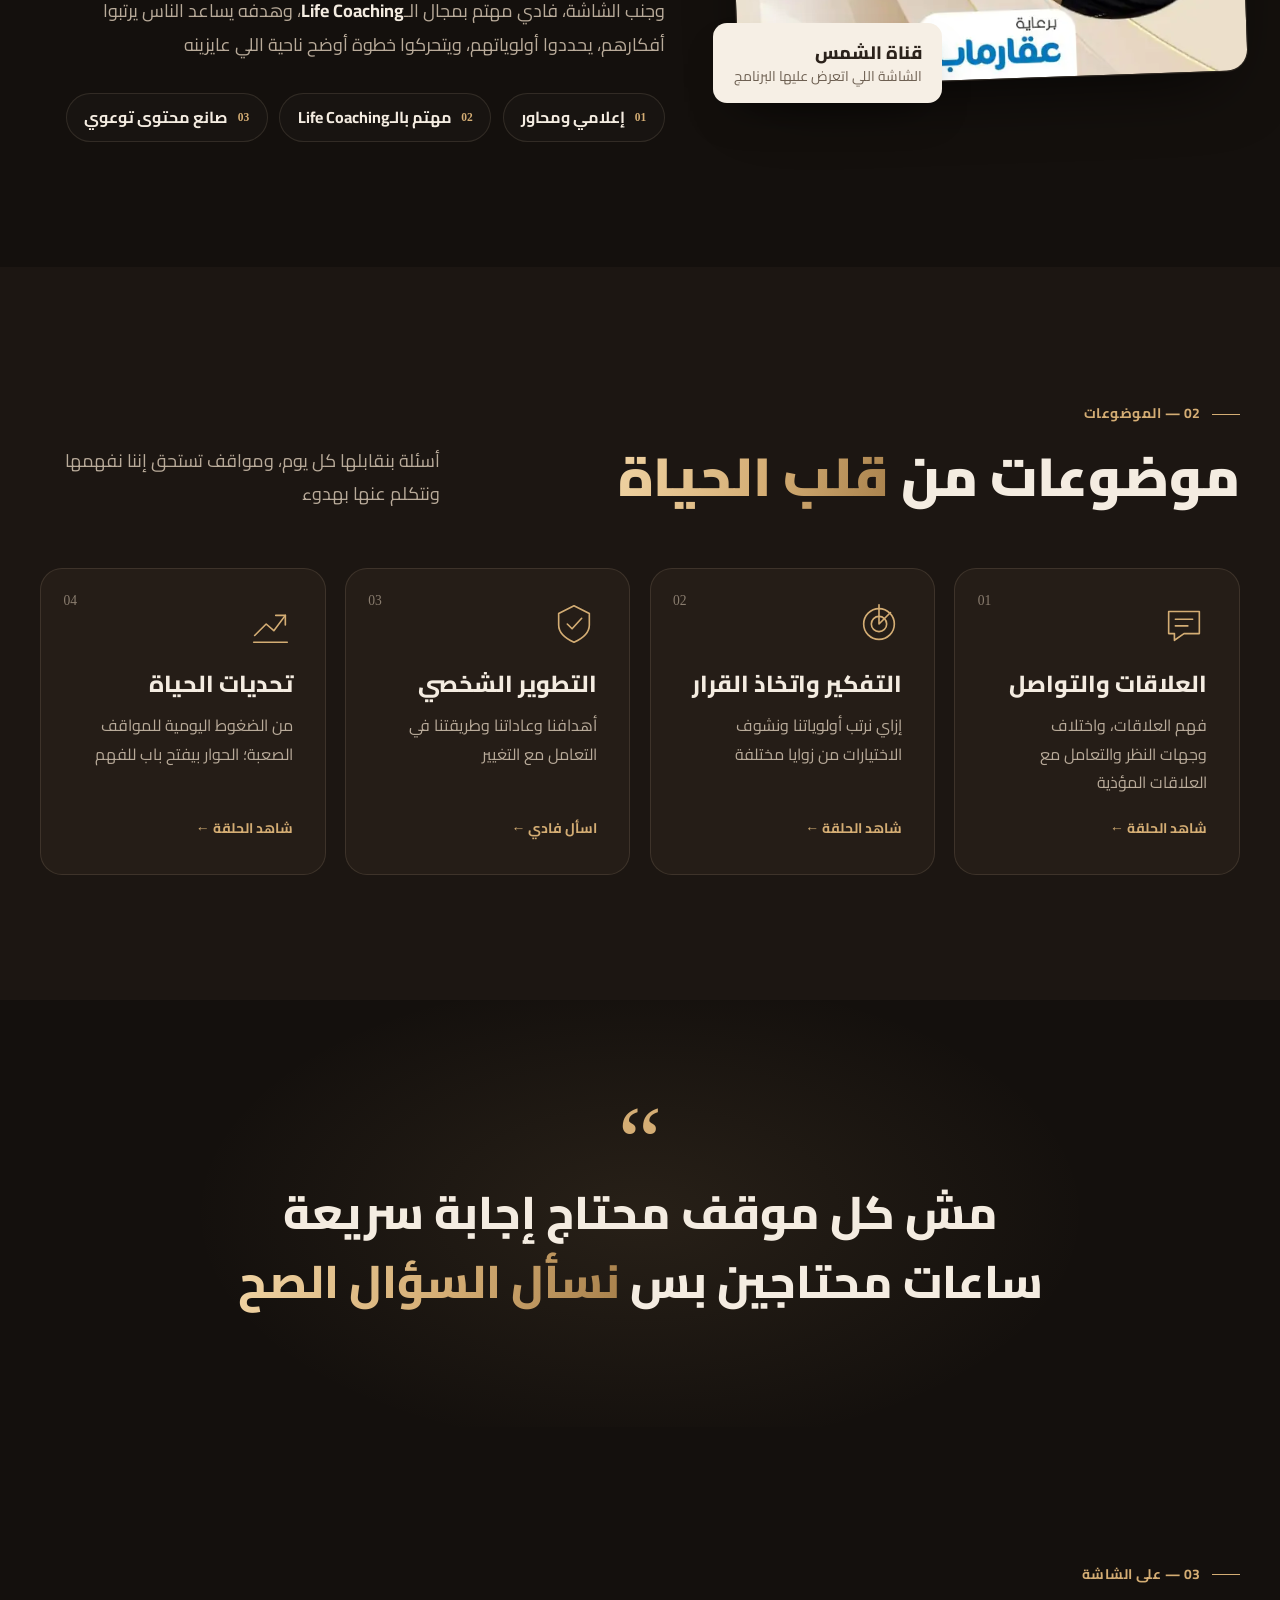
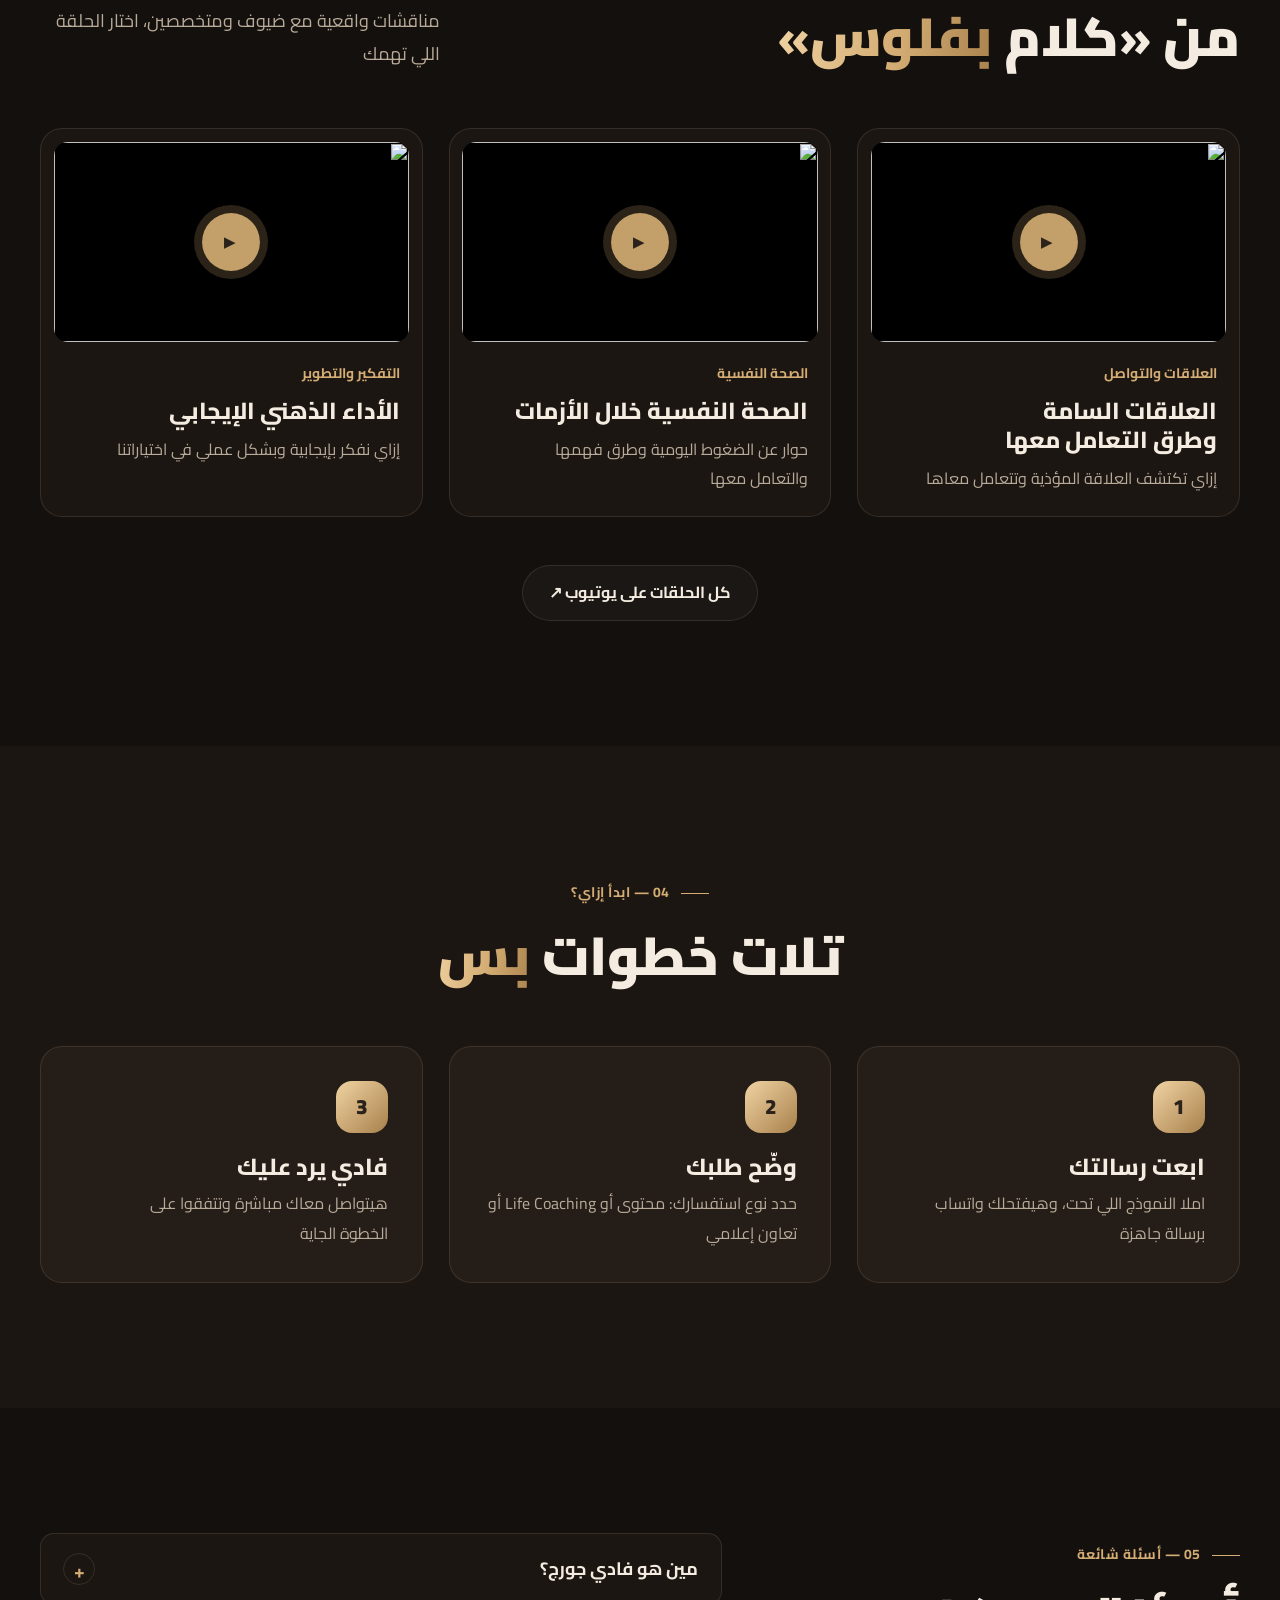
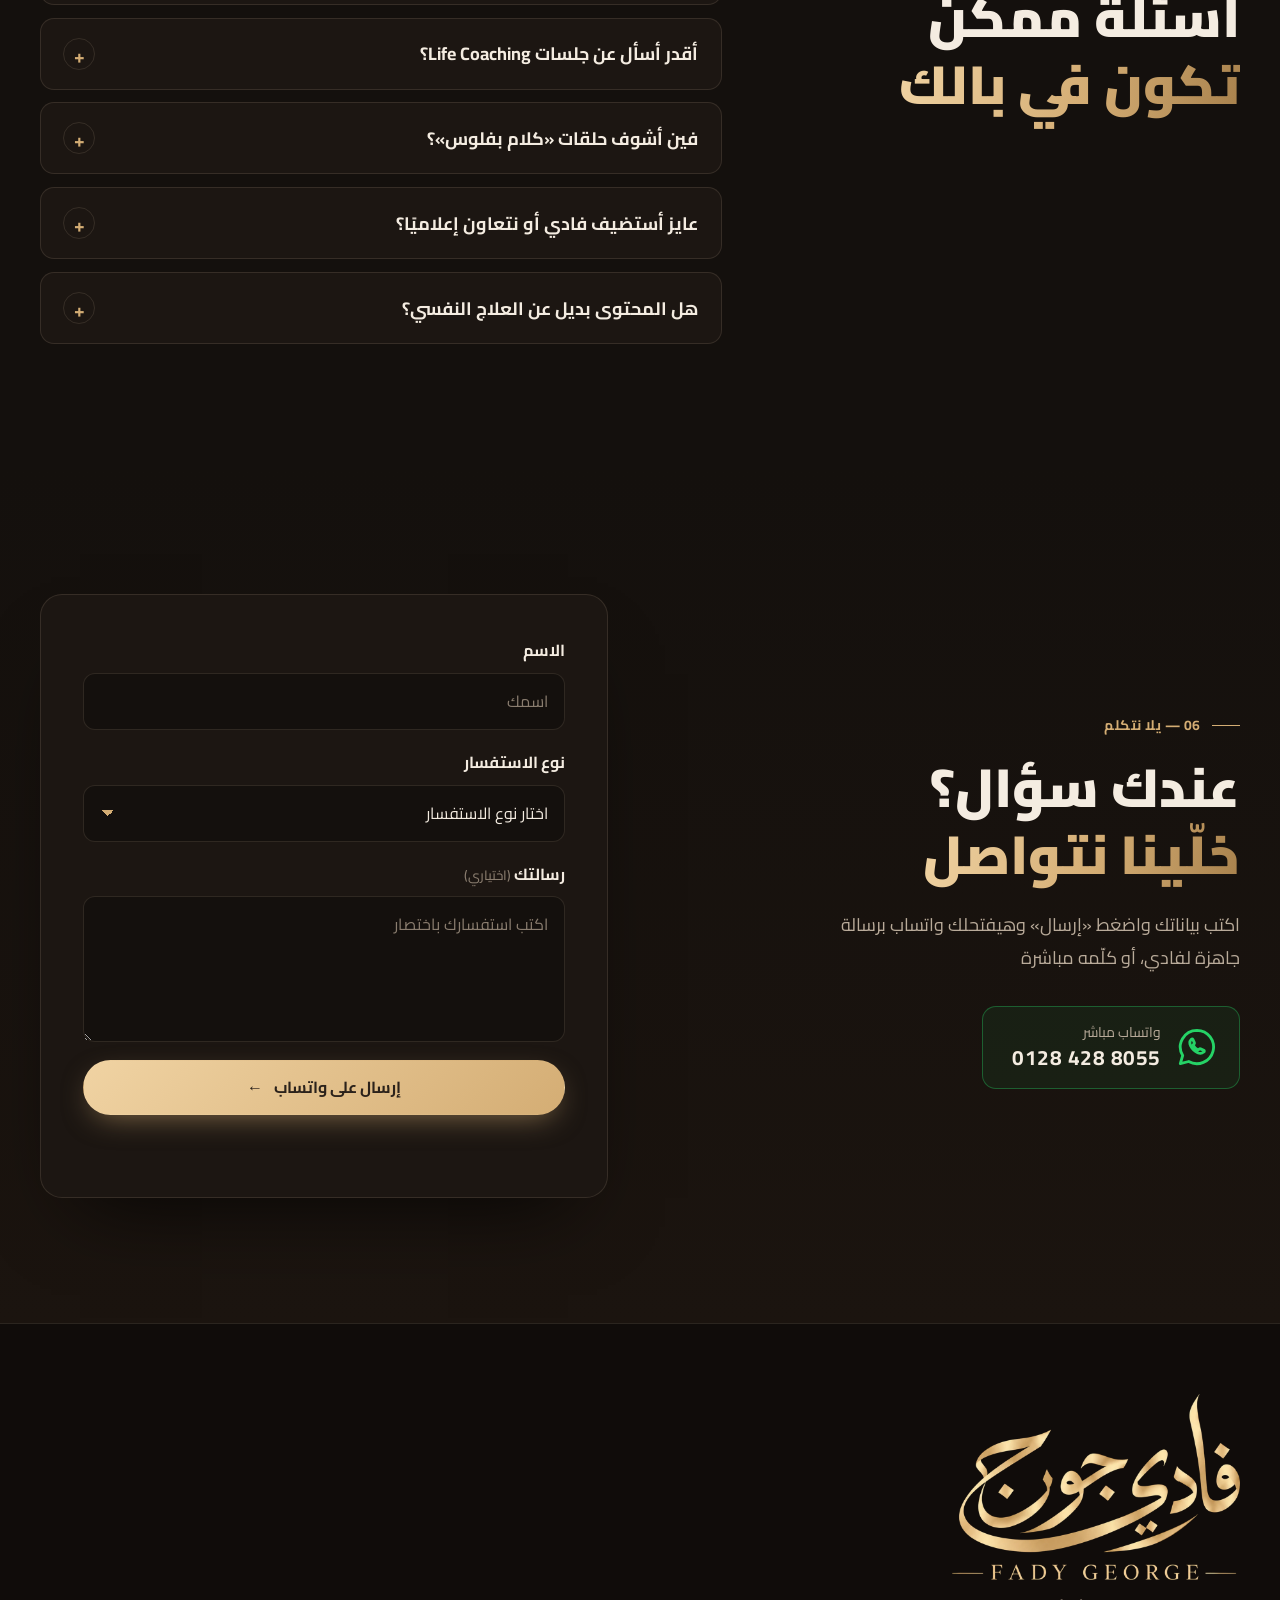
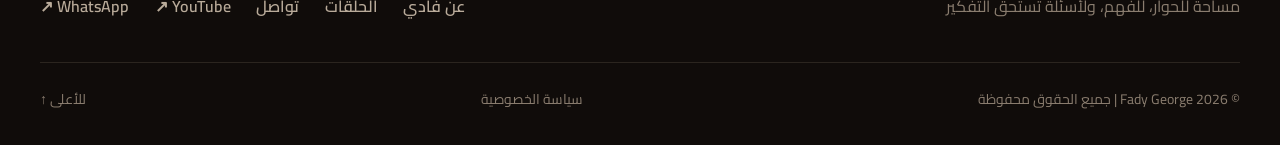
==== commit bf1defaf: "Add official calligraphy logo to header, footer, favicon and share image Co-Authored-By: Claude Opus" ====
--- a/index.html
+++ b/index.html
@@ -20,7 +20,8 @@
   <meta name="twitter:card" content="summary_large_image" />
   <meta name="twitter:title" content="فادي جورج | كل خطوة أوضح بتبدأ بسؤال صح" />
   <meta name="twitter:image" content="https://fady-george.pages.dev/assets/og-image.jpg" />
-  <link rel="icon" type="image/svg+xml" href="/assets/favicon.svg" />
+  <link rel="icon" type="image/png" sizes="48x48" href="/assets/favicon-48.png" />
+  <link rel="apple-touch-icon" href="/assets/apple-touch-icon.png" />
   <link rel="preconnect" href="https://fonts.googleapis.com" />
   <link rel="preconnect" href="https://fonts.gstatic.com" crossorigin />
   <link href="https://fonts.googleapis.com/css2?family=Cairo:wght@400;500;600;700;800;900&display=swap" rel="stylesheet" />
@@ -37,8 +38,7 @@
   <header class="header" id="top">
     <div class="wrap header-in">
       <a class="brand" href="#top" aria-label="فادي جورج - الرئيسية">
-        <span class="brand-mark" aria-hidden="true">FG</span>
-        <span class="brand-txt"><strong>فادي جورج</strong><small>FADY GEORGE</small></span>
+        <img class="brand-logo" src="/assets/logo-mark.webp" alt="فادي جورج" width="480" height="269" />
       </a>
       <nav class="nav" id="nav" aria-label="القائمة الرئيسية">
         <a href="#about">عن فادي</a>
@@ -222,7 +222,7 @@
 
   <footer class="footer">
     <div class="wrap footer-in">
-      <div class="footer-brand"><div class="wordmark">FADY <span>GEORGE</span></div><p>مساحة للحوار، للفهم، ولأسئلة تستحق التفكير</p></div>
+      <div class="footer-brand"><img class="footer-logo" src="/assets/logo.webp" alt="فادي جورج - FADY GEORGE" width="900" height="580" loading="lazy" /><p>مساحة للحوار، للفهم، ولأسئلة تستحق التفكير</p></div>
       <nav class="footer-links" aria-label="روابط">
         <a href="#about">عن فادي</a><a href="#media">الحلقات</a><a href="#contact">تواصل</a>
         <a href="https://www.youtube.com/@fadygeorge81" target="_blank" rel="noopener noreferrer">YouTube ↗</a>
--- a/styles.css
+++ b/styles.css
@@ -297,3 +297,7 @@
   *,*::before,*::after{animation:none!important;transition:none!important}
   html{scroll-behavior:auto}
 }
+
+/* Logo */
+.brand-logo{height:clamp(38px,32px + 1.2vw,50px);width:auto}
+.footer-logo{width:clamp(200px,160px + 10vw,300px);height:auto}
